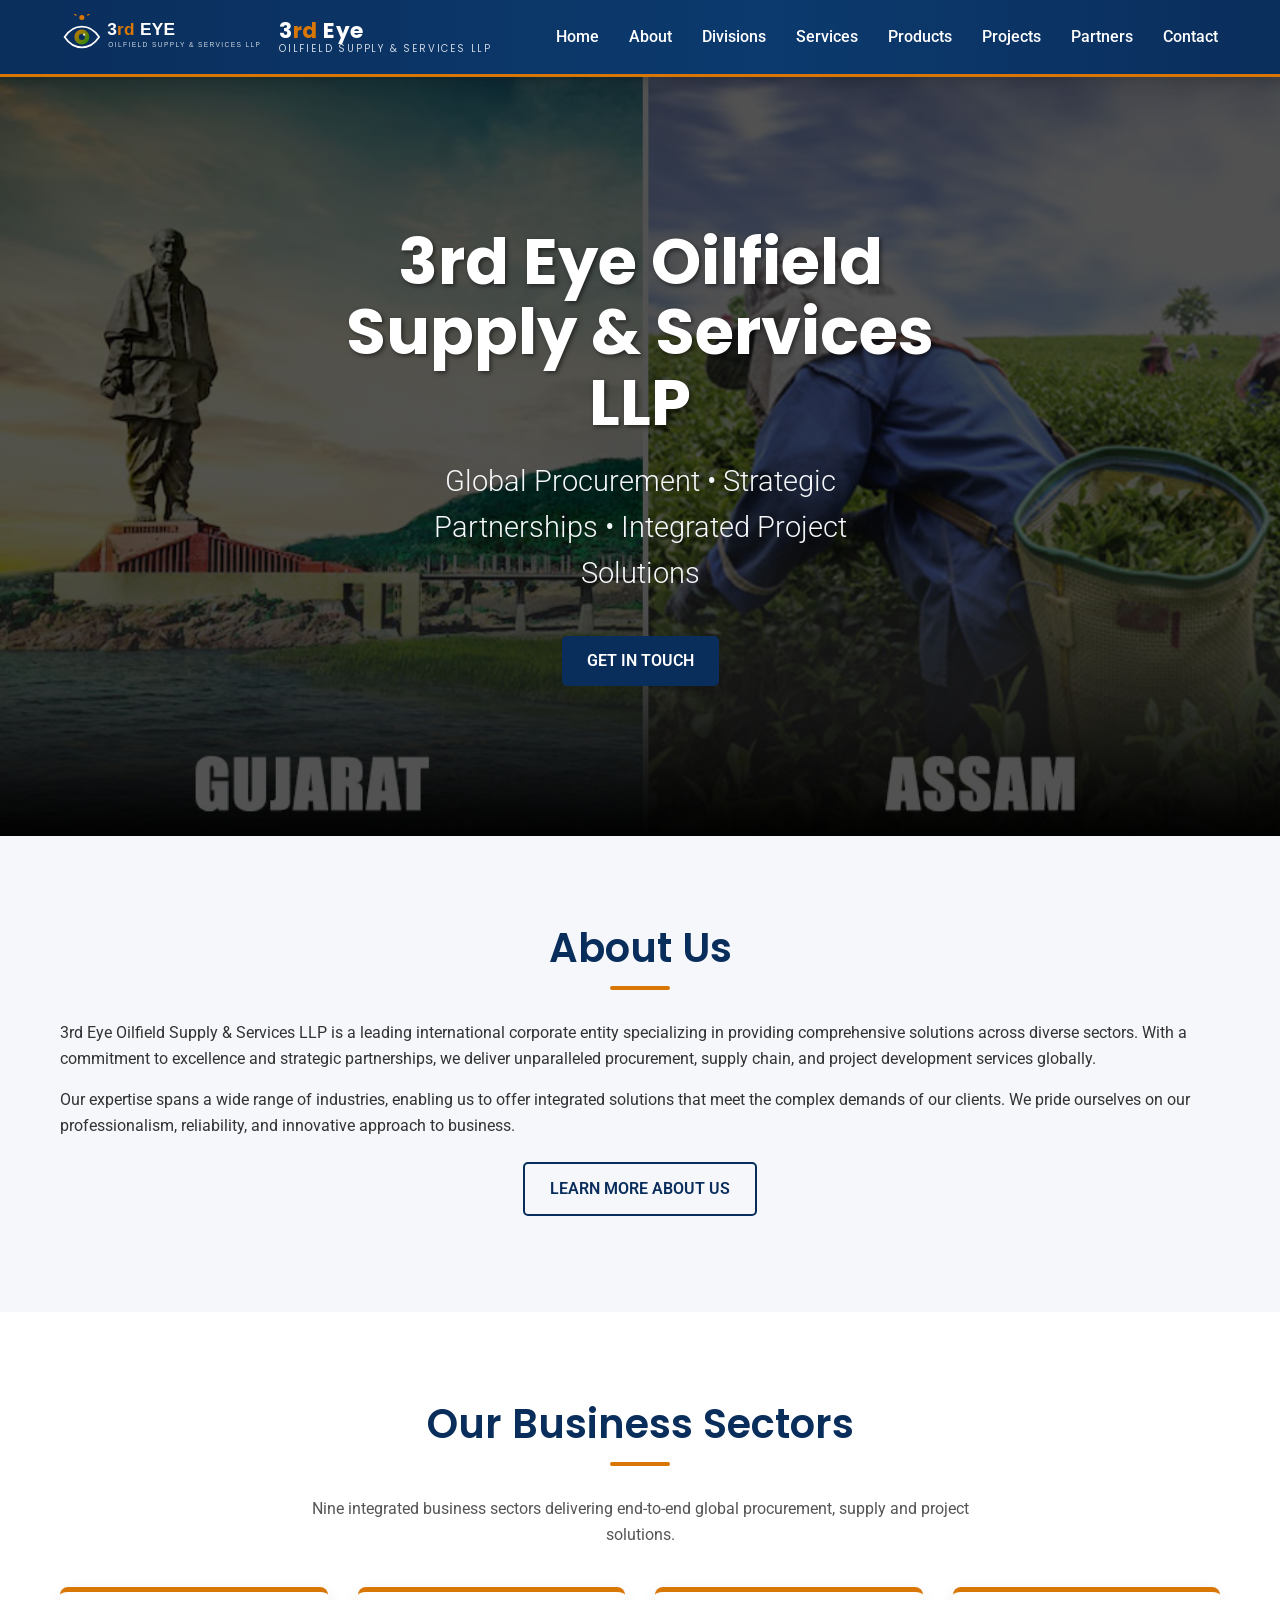
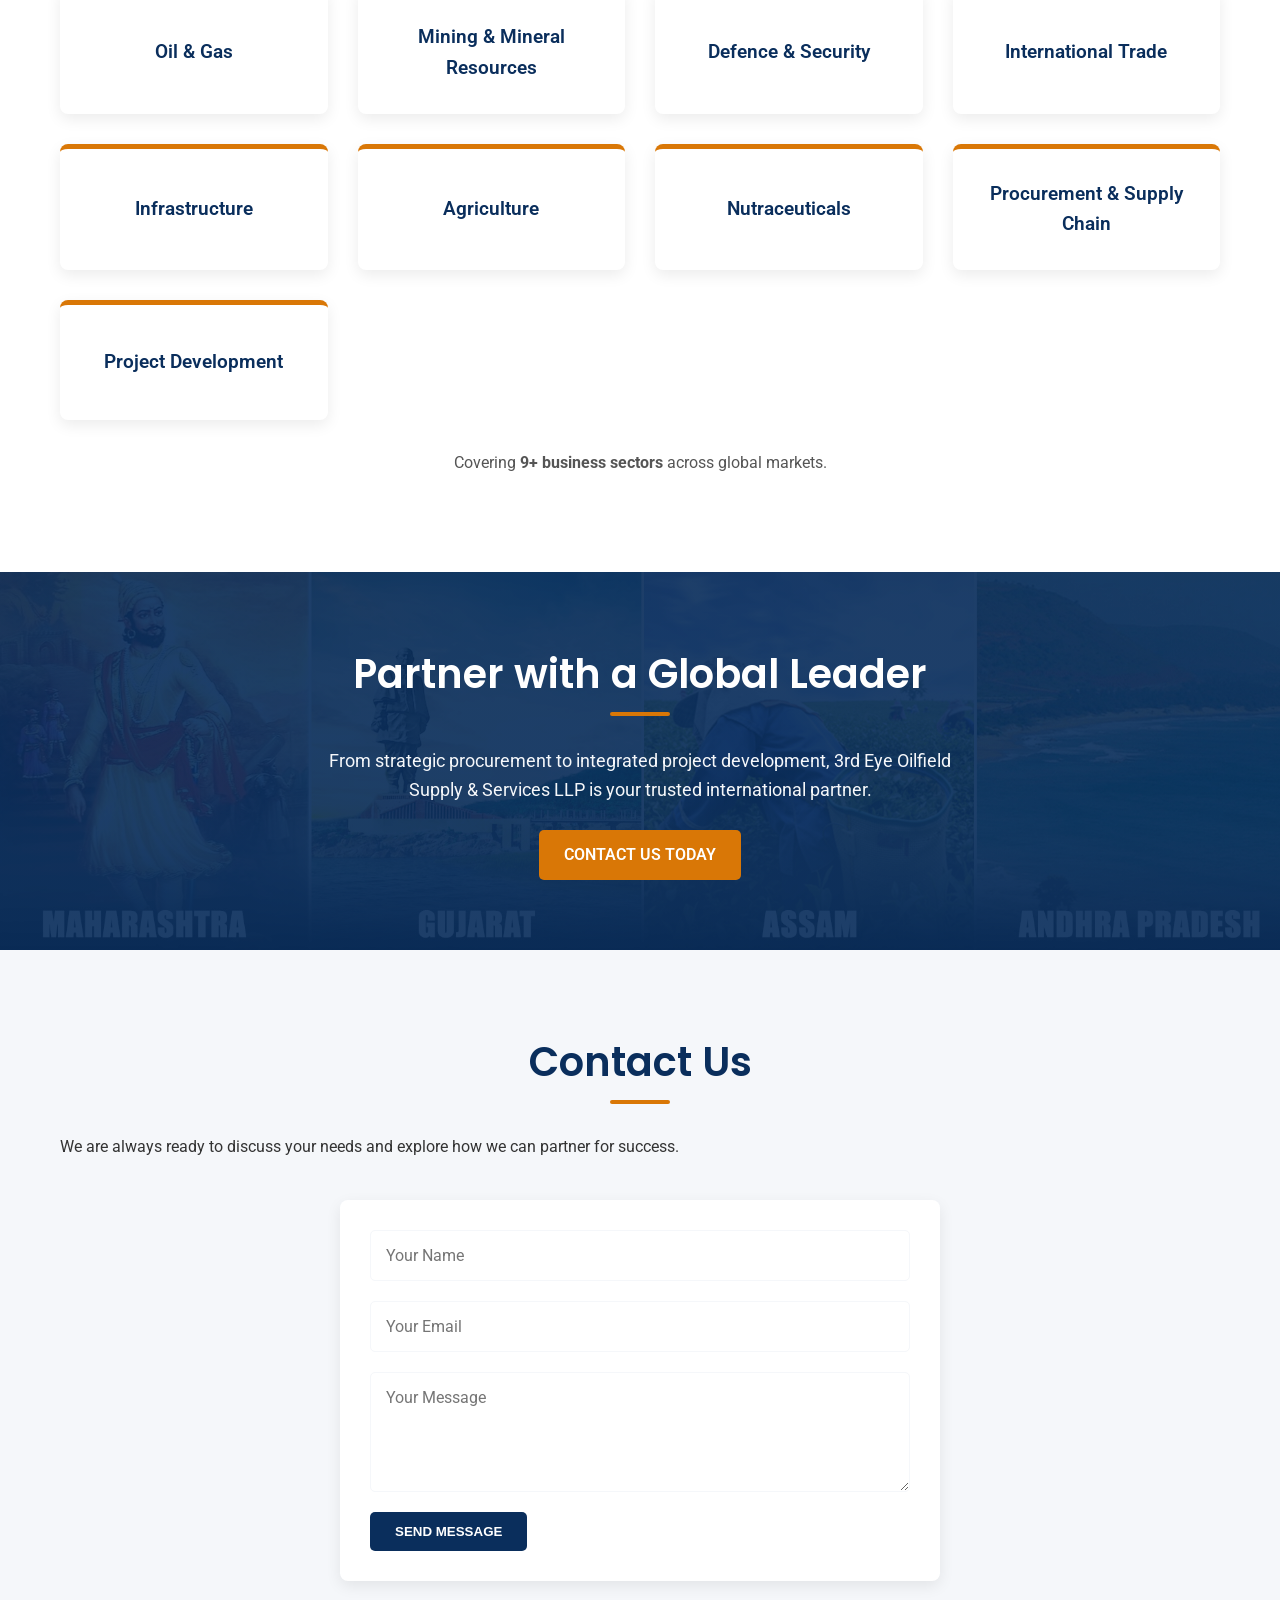
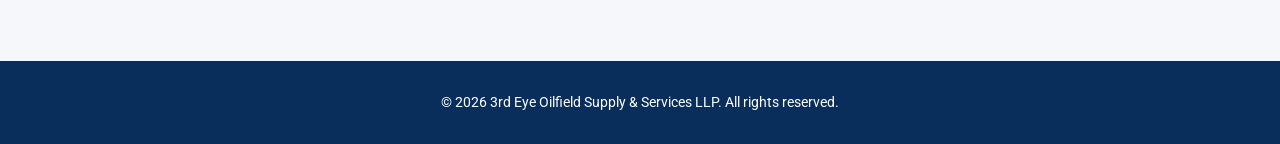
==== index.html @ 5bfd5271 "Complete visible website modernization: official logo + consistent header/nav/footer across all page" ====
<!DOCTYPE html>
<html lang="en">
<head>
    <meta charset="UTF-8">
    <meta name="viewport" content="width=device-width, initial-scale=1.0">
    <meta name="description" content="3rd Eye Oilfield Supply & Services LLP - Global Procurement, Strategic Partnerships, Integrated Project Solutions. Providing services in Oil & Gas, Defence & Security, International Trade, Infrastructure, Agriculture, Nutraceuticals, Procurement & Supply Chain, and Project Development.">
    <meta name="keywords" content="Oil & Gas, Defence & Security, International Trade, Infrastructure, Agriculture, Nutraceuticals, Procurement & Supply Chain, Project Development, Global Procurement, Strategic Partnerships, Integrated Project Solutions, India, Corporate, International">
    <meta name="author" content="3rd Eye Oilfield Supply & Services LLP">
    <meta name="robots" content="index,follow,max-image-preview:large,max-snippet:-1,max-video-preview:-1">
    <meta name="theme-color" content="#0A2E5C">
    <link rel="canonical" href="https://www.3rd-eye.in/">
    <link rel="icon" href="img/favicon.svg" type="image/svg+xml">
    <link rel="apple-touch-icon" href="img/apple-touch-icon.png">
    <link rel="icon" type="image/png" sizes="32x32" href="img/favicon-32.png">
    <link rel="mask-icon" href="img/favicon.svg" color="#0A2E5C">
    <title>3rd Eye Oilfield Supply &amp; Services LLP | Global Procurement &amp; Project Solutions</title>
    <meta property="og:locale" content="en_IN">
    <meta property="og:type" content="website">
    <meta property="og:title" content="3rd Eye Oilfield Supply &amp; Services LLP">
    <meta property="og:description" content="Global procurement, strategic partnerships and integrated project solutions across oil and gas, defence, infrastructure, agriculture and international trade.">
    <meta property="og:url" content="https://www.3rd-eye.in/">
    <meta property="og:site_name" content="3rd Eye Oilfield Supply &amp; Services LLP">
    <meta property="og:image" content="https://www.3rd-eye.in/img/header-bg.jpg">
    <meta property="og:image:alt" content="3rd Eye Oilfield Supply &amp; Services LLP corporate homepage">
    <meta name="twitter:card" content="summary_large_image">
    <meta name="twitter:title" content="3rd Eye Oilfield Supply &amp; Services LLP">
    <meta name="twitter:description" content="Global procurement, strategic partnerships and integrated project solutions.">
    <meta name="twitter:image" content="https://www.3rd-eye.in/img/header-bg.jpg">
    <link rel="stylesheet" href="css/main.css">
    <link rel="preconnect" href="https://fonts.googleapis.com">
    <link rel="preconnect" href="https://fonts.gstatic.com" crossorigin>
    <link href="https://fonts.googleapis.com/css2?family=Poppins:wght@300;400;600;700&family=Roboto:wght@300;400;500;700&display=swap" rel="stylesheet">
</head>
<body>
    <a href="#main-content" class="skip-link">Skip to main content</a>
    <header class="site-header">
        <div class="container">
            <nav class="main-nav" aria-label="Primary navigation">
                <a href="index.html" class="logo" aria-label="3rd Eye Oilfield Supply and Services LLP home">
                    <img src="img/logo.svg" alt="3rd Eye logo" class="logo-mark" width="207" height="46">
                    <span class="logo-text">
                        <span class="logo-name">3<span class="accent">rd</span> Eye</span>
                        <span class="logo-sub">Oilfield Supply &amp; Services LLP</span>
                    </span>
                </a>
                <button class="nav-toggle" aria-label="Toggle navigation menu" aria-expanded="false" aria-controls="primary-menu">
                    <span></span><span></span><span></span>
                </button>
                <ul class="nav-links" id="primary-menu">
                    <li><a href="index.html" aria-current="page">Home</a></li>
                    <li><a href="about.html">About</a></li>
                    <li><a href="divisions.html">Divisions</a></li>
                    <li><a href="services.html">Services</a></li>
                    <li><a href="products.html">Products</a></li>
                    <li><a href="projects.html">Projects</a></li>
                    <li><a href="partners.html">Partners</a></li>
                    <li><a href="contact.html">Contact</a></li>
                </ul>
            </nav>
        </div>
    </header>

    <main id="main-content">
        <section id="hero" class="hero-section home-hero" aria-labelledby="hero-title">
            <div class="hero-content">
                <h1 id="hero-title">3rd Eye Oilfield Supply &amp; Services LLP</h1>
                <p class="tagline">Global Procurement &bull; Strategic Partnerships &bull; Integrated Project Solutions</p>
                <a href="contact.html" class="btn btn-primary">Get in Touch</a>
            </div>
        </section>

    <section id="about" class="about-section" aria-labelledby="about-title">
        <div class="container">
            <h2 id="about-title">About Us</h2>
            <p>3rd Eye Oilfield Supply &amp; Services LLP is a leading international corporate entity specializing in providing comprehensive solutions across diverse sectors. With a commitment to excellence and strategic partnerships, we deliver unparalleled procurement, supply chain, and project development services globally.</p>
            <p>Our expertise spans a wide range of industries, enabling us to offer integrated solutions that meet the complex demands of our clients. We pride ourselves on our professionalism, reliability, and innovative approach to business.</p>
            <p style="text-align:center; margin-top:24px;"><a href="about.html" class="btn btn-secondary">Learn More About Us</a></p>
        </div>
    </section>

    <section id="sectors" class="sectors-section" aria-labelledby="sectors-title">
        <div class="container">
            <h2 id="sectors-title">Our Business Sectors</h2>
            <p class="sectors-intro">Nine integrated business sectors delivering end-to-end global procurement, supply and project solutions.</p>
            <div class="sector-grid">
                <div class="sector-item">Oil &amp; Gas</div>
                <div class="sector-item">Mining &amp; Mineral Resources</div>
                <div class="sector-item">Defence &amp; Security</div>
                <div class="sector-item">International Trade</div>
                <div class="sector-item">Infrastructure</div>
                <div class="sector-item">Agriculture</div>
                <div class="sector-item">Nutraceuticals</div>
                <div class="sector-item">Procurement &amp; Supply Chain</div>
                <div class="sector-item">Project Development</div>
            </div>
            <p style="text-align:center; margin-top:30px; color:#555;">Covering <strong>9+ business sectors</strong> across global markets.</p>
        </div>
    </section>

    <section class="cta-section">
        <div class="container text-center">
            <h2>Partner with a Global Leader</h2>
            <p>From strategic procurement to integrated project development, 3rd Eye Oilfield Supply &amp; Services LLP is your trusted international partner.</p>
            <a href="contact.html" class="btn btn-primary">Contact Us Today</a>
        </div>
    </section>

    <section id="contact" class="contact-section" aria-labelledby="contact-title">
        <div class="container">
            <h2 id="contact-title">Contact Us</h2>
            <p>We are always ready to discuss your needs and explore how we can partner for success.</p>
            <form class="contact-form" action="mail.php" method="post" novalidate>
                <label class="visually-hidden" for="contact-name">Your Name</label>
                <input id="contact-name" name="fname" type="text" placeholder="Your Name" autocomplete="name" required>
                <label class="visually-hidden" for="contact-email">Your Email</label>
                <input id="contact-email" name="email" type="email" placeholder="Your Email" autocomplete="email" required>
                <label class="visually-hidden" for="contact-message">Your Message</label>
                <textarea id="contact-message" name="message" placeholder="Your Message" autocomplete="off" required></textarea>
                <button type="submit" class="btn btn-primary">Send Message</button>
            </form>
        </div>
    </section>
    </main>

    <footer class="site-footer" aria-label="Site footer">
        <div class="container">
            <p>&copy; 2026 3rd Eye Oilfield Supply &amp; Services LLP. All rights reserved.</p>
        </div>
    </footer>

    <script type="application/ld+json">
    {
        "@context": "https://schema.org",
        "@type": "Organization",
        "name": "3rd Eye Oilfield Supply & Services LLP",
        "url": "https://www.3rd-eye.in/",
        "logo": "https://www.3rd-eye.in/img/logo.svg",
        "description": "Global procurement, strategic partnerships and integrated project solutions."
    }
    </script>
    <script src="js/main.js" defer></script>
</body>
</html>
---- css/main.css ----
/* Universal Styles */
:root {
    --saffron: #D97706; /* Deep Saffron */
    --white: #FFFFFF;
    --green: #138808;   /* India Green */
    --navy-blue: #0A2E5C;
    --dark-navy: #0A2E5C;
    --light-gray: #F5F7FA;
    --text-color: #333333;
    --header-font: 'Poppins', sans-serif;
    --body-font: 'Roboto', sans-serif;
}

* {
    margin: 0;
    padding: 0;
    box-sizing: border-box;
}

html {
    scroll-behavior: smooth;
}

body {
    font-family: var(--body-font);
    line-height: 1.6;
    color: var(--text-color);
    background-color: var(--white);
}

.container {
    max-width: 1200px;
    margin: 0 auto;
    padding: 0 20px;
}

/* Typography */
h1, h2, h3, h4, h5, h6 {
    font-family: var(--header-font);
    color: var(--navy-blue);
    margin-bottom: 15px;
}

h1 {
    font-size: 3.5em;
    font-weight: 700;
}

h2 {
    font-size: 2.5em;
    font-weight: 600;
    text-align: center;
    margin-bottom: 40px;
    position: relative;
}

h2::after {
    content: '';
    position: absolute;
    left: 50%;
    bottom: -10px;
    transform: translateX(-50%);
    width: 60px;
    height: 4px;
    background-color: var(--saffron);
    border-radius: 2px;
}

p {
    margin-bottom: 1em;
}

a {
    color: var(--saffron);
    text-decoration: none;
    transition: color 0.3s ease;
}

a:hover {
    color: var(--green);
}

a:focus-visible,
button:focus-visible,
input:focus-visible,
textarea:focus-visible {
    outline: 3px solid var(--saffron);
    outline-offset: 3px;
}

.skip-link {
    position: absolute;
    left: 20px;
    top: -60px;
    z-index: 2000;
    background-color: var(--white);
    color: var(--navy-blue);
    padding: 10px 15px;
    border-radius: 5px;
    font-weight: 600;
    box-shadow: 0 2px 10px rgba(0,0,0,0.15);
    transition: top 0.2s ease;
}

.skip-link:focus {
    top: 20px;
}

.visually-hidden {
    position: absolute;
    width: 1px;
    height: 1px;
    padding: 0;
    margin: -1px;
    overflow: hidden;
    clip: rect(0, 0, 0, 0);
    white-space: nowrap;
    border: 0;
}

/* Buttons */
.btn {
    display: inline-block;
    background-color: var(--saffron);
    color: var(--white);
    padding: 12px 25px;
    border-radius: 5px;
    font-weight: 600;
    text-transform: uppercase;
    transition: background-color 0.3s ease, transform 0.3s ease;
    border: none;
    cursor: pointer;
}

.btn:hover {
    background-color: var(--green);
    transform: translateY(-2px);
}

.btn-primary {
    background-color: var(--navy-blue);
}

.btn-primary:hover {
    background-color: var(--saffron);
}

/* Header & Navigation */
.site-header {
    background-color: var(--dark-navy);
    background-image: linear-gradient(90deg, #0A2E5C 0%, #0C3A6E 60%, #0A2E5C 100%);
    color: var(--white);
    padding: 14px 0;
    position: sticky;
    top: 0;
    z-index: 1000;
    box-shadow: 0 2px 14px rgba(0,0,0,0.18);
    border-bottom: 3px solid var(--saffron);
    transition: padding 0.3s ease, box-shadow 0.3s ease;
}

.site-header.scrolled {
    padding: 8px 0;
    box-shadow: 0 4px 18px rgba(0,0,0,0.28);
}

.main-nav {
    display: flex;
    justify-content: space-between;
    align-items: center;
    gap: 20px;
}

/* Logo (brand mark + wordmark) */
.logo {
    display: flex;
    align-items: center;
    gap: 12px;
    font-family: var(--header-font);
    font-weight: 700;
    color: var(--white);
    text-decoration: none;
    line-height: 1;
    flex-shrink: 0;
}

.logo img.logo-mark {
    height: 46px;
    width: auto;
    display: block;
}

.logo .logo-text {
    display: flex;
    flex-direction: column;
    line-height: 1.1;
}

.logo .logo-text .logo-name {
    font-size: 1.35em;
    font-weight: 700;
    letter-spacing: 0.5px;
    color: var(--white);
}

.logo .logo-text .logo-name .accent {
    color: var(--saffron);
}

.logo .logo-text .logo-sub {
    font-size: 0.62em;
    font-weight: 400;
    letter-spacing: 1.8px;
    text-transform: uppercase;
    color: #CFD8E3;
    margin-top: 2px;
}

.logo:hover .logo-text .logo-name {
    color: var(--white);
}

.nav-links {
    list-style: none;
    display: flex;
    align-items: center;
    flex-wrap: wrap;
    justify-content: flex-end;
}

.nav-links li {
    margin-left: 26px;
}

.nav-links a {
    color: var(--white);
    font-weight: 500;
    font-size: 1.02em;
    padding: 6px 2px;
    position: relative;
    display: inline-block;
}

/* Mobile nav toggle (hamburger) */
.nav-toggle {
    display: none;
    flex-direction: column;
    justify-content: space-between;
    width: 30px;
    height: 22px;
    background: transparent;
    border: none;
    cursor: pointer;
    padding: 0;
    z-index: 1100;
}

.nav-toggle span {
    display: block;
    height: 3px;
    width: 100%;
    background-color: var(--white);
    border-radius: 2px;
    transition: transform 0.3s ease, opacity 0.3s ease;
}

.nav-toggle[aria-expanded="true"] span:nth-child(1) {
    transform: translateY(9px) rotate(45deg);
}
.nav-toggle[aria-expanded="true"] span:nth-child(2) {
    opacity: 0;
}
.nav-toggle[aria-expanded="true"] span:nth-child(3) {
    transform: translateY(-9px) rotate(-45deg);
}

.nav-links a::after {
    content: '';
    position: absolute;
    left: 0;
    bottom: 0;
    width: 0%;
    height: 2px;
    background-color: var(--saffron);
    transition: width 0.3s ease;
}

.nav-links a:hover::after {
    width: 100%;
}

/* Hero Section */
.hero-section {
    background: linear-gradient(rgba(0,0,0,0.68), rgba(0,0,0,0.68)), url('../img/header-bg.jpg') no-repeat center center/cover;
    color: var(--white);
    text-align: center;
    padding: 150px 20px;
    display: flex;
    align-items: center;
    justify-content: center;
    min-height: 80vh;
}

.hero-section.home-hero {
    background-position: center center, center center;
    background-color: var(--dark-navy);
}

.hero-content {
    max-width: 900px;
}

.hero-content h1 {
    color: var(--white);
    font-size: 4em;
    margin-bottom: 20px;
    line-height: 1.1;
    text-shadow: 2px 2px 4px rgba(0,0,0,0.5);
}

.hero-content .tagline {
    font-size: 1.8em;
    margin-bottom: 40px;
    font-weight: 300;
    color: var(--light-gray);
}

/* Sections */
section {
    padding: 80px 0;
}

.about-section,
.contact-section {
    background-color: var(--light-gray);
}

.sectors-section {
    background-color: var(--white);
}

/* Sector Grid */
.sector-grid {
    display: grid;
    grid-template-columns: repeat(auto-fit, minmax(250px, 1fr));
    gap: 30px;
    margin-top: 40px;
}

.sector-item {
    background-color: var(--white);
    padding: 30px;
    border-radius: 8px;
    box-shadow: 0 5px 15px rgba(0,0,0,0.08);
    text-align: center;
    font-size: 1.2em;
    font-weight: 600;
    color: var(--navy-blue);
    transition: transform 0.3s ease, box-shadow 0.3s ease;
    border-top: 5px solid var(--saffron);
}

.sector-item:hover {
    transform: translateY(-8px);
    box-shadow: 0 8px 25px rgba(0,0,0,0.15);
    border-color: var(--green);
}

/* Forms */
.contact-form {
    max-width: 600px;
    margin: 40px auto 0;
    display: flex;
    flex-direction: column;
    gap: 20px;
    padding: 30px;
    background-color: var(--white);
    border-radius: 8px;
    box-shadow: 0 5px 15px rgba(0,0,0,0.08);
}

.contact-form input[type="text"],
.contact-form input[type="email"],
.contact-form textarea {
    width: 100%;
    padding: 15px;
    border: 1px solid var(--light-gray);
    border-radius: 5px;
    font-family: var(--body-font);
    font-size: 1em;
    transition: border-color 0.3s ease;
}

.contact-form input[type="text"]:focus,
.contact-form input[type="email"]:focus,
.contact-form textarea:focus {
    border-color: var(--saffron);
    outline: none;
}

.contact-form textarea {
    resize: vertical;
    min-height: 120px;
}

.contact-form .error-message {
    color: var(--saffron);
    font-size: 0.95em;
    font-weight: 600;
    margin-top: -10px;
}

.contact-form .error {
    border-color: var(--saffron);
}

.contact-form .btn-primary {
    align-self: flex-start;
}

/* Footer */
.site-footer {
    background-color: var(--dark-navy);
    color: var(--white);
    text-align: center;
    padding: 30px 0;
    font-size: 0.9em;
}

.site-footer p {
    margin: 0;
}

/* Back to top button */
.back-to-top {
    position: fixed;
    right: 24px;
    bottom: 24px;
    width: 48px;
    height: 48px;
    border-radius: 50%;
    background-color: var(--saffron);
    color: var(--white);
    border: none;
    font-size: 1.4em;
    line-height: 1;
    cursor: pointer;
    opacity: 0;
    visibility: hidden;
    transform: translateY(20px);
    transition: opacity 0.3s ease, transform 0.3s ease, background-color 0.3s ease;
    z-index: 900;
    box-shadow: 0 4px 14px rgba(0,0,0,0.25);
}

.back-to-top.show {
    opacity: 1;
    visibility: visible;
    transform: translateY(0);
}

.back-to-top:hover {
    background-color: var(--green);
}

/* Scroll reveal animation */
.fade-in-up {
    animation: fadeInUp 0.7s ease both;
}

@keyframes fadeInUp {
    from { opacity: 0; transform: translateY(24px); }
    to   { opacity: 1; transform: translateY(0); }
}

/* Responsive Design */
@media (max-width: 992px) {
    .nav-links li {
        margin-left: 16px;
    }
    .nav-links a {
        font-size: 0.95em;
    }
    .logo .logo-text .logo-sub {
        display: none;
    }
}

@media (max-width: 820px) {
    .nav-toggle {
        display: flex;
    }

    .main-nav {
        flex-wrap: wrap;
    }

    .nav-links {
        flex-basis: 100%;
        flex-direction: column;
        align-items: flex-start;
        width: 100%;
        margin-top: 14px;
        display: none;
        background-color: rgba(255,255,255,0.04);
        border-top: 1px solid rgba(255,255,255,0.12);
        padding: 10px 0 14px;
    }

    .nav-links.active {
        display: flex;
    }

    .nav-links li {
        margin: 4px 0;
        width: 100%;
    }

    .nav-links a {
        display: block;
        padding: 8px 4px;
        font-size: 1.05em;
        width: 100%;
    }
}

@media (max-width: 768px) {
    .hero-content h1 {
        font-size: 3em;
    }

    .hero-content .tagline {
        font-size: 1.4em;
    }

    h2 {
        font-size: 2em;
    }

    .grid-2-cols,
    .grid,
    .sector-grid {
        grid-template-columns: 1fr;
    }
}

@media (max-width: 480px) {
    .site-header {
        padding: 10px 0;
    }

    .logo img.logo-mark {
        height: 38px;
    }

    .logo .logo-text .logo-name {
        font-size: 1.1em;
    }

    .hero-content h1 {
        font-size: 2.3em;
    }

    .hero-content .tagline {
        font-size: 1.15em;
    }

    .btn {
        padding: 10px 20px;
    }

    section,
    .section {
        padding: 50px 0;
    }

    .contact-form {
        padding: 20px;
    }

    .back-to-top {
        width: 42px;
        height: 42px;
        right: 16px;
        bottom: 16px;
    }
}

/* ============================================================
   Shared layout components (used across all content pages)
   ============================================================ */

.bg-light-gray {
    background-color: var(--light-gray);
}

.text-center {
    text-align: center;
}

.text-center h2 {
    text-align: center;
}

/* Per-page hero background variants */
.hero-section.about-hero,
.hero-section.services-hero,
.hero-section.products-hero,
.hero-section.projects-hero,
.hero-section.partners-hero,
.hero-section.contact-hero {
    min-height: 56vh;
    background-color: var(--dark-navy);
    background-blend-mode: overlay;
}

.hero-section.about-hero {
    background-image: linear-gradient(rgba(10,46,92,0.78), rgba(10,46,92,0.86)), url('../img/header-bg.jpg');
}
.hero-section.services-hero {
    background-image: linear-gradient(rgba(10,46,92,0.78), rgba(10,46,92,0.86)), url('../img/s1.jpg');
}
.hero-section.products-hero {
    background-image: linear-gradient(rgba(10,46,92,0.80), rgba(10,46,92,0.86)), url('../img/p3.jpg');
}
.hero-section.projects-hero {
    background-image: linear-gradient(rgba(10,46,92,0.80), rgba(10,46,92,0.86)), url('../img/fact.jpg');
}
.hero-section.partners-hero {
    background-image: linear-gradient(rgba(10,46,92,0.80), rgba(10,46,92,0.86)), url('../img/11.jpg');
}
.hero-section.contact-hero {
    background-image: linear-gradient(rgba(10,46,92,0.80), rgba(10,46,92,0.86)), url('../img/form-bg.jpg');
}

/* Generic two-column grid */
.grid-2-cols {
    display: grid;
    grid-template-columns: repeat(auto-fit, minmax(280px, 1fr));
    gap: 40px;
    margin-top: 20px;
}

.grid-2-cols > div,
.grid-2-cols > * {
    min-width: 0;
}

.grid-2-cols h2 {
    font-size: clamp(1.3em, 4vw, 2em);
    text-align: left;
    margin-bottom: 16px;
}

.grid-2-cols h2::after {
    left: 0;
    transform: none;
}

.grid-2-cols h3,
.grid-2-cols h4 {
    color: var(--navy-blue);
    margin-bottom: 10px;
}

.grid-2-cols h4 {
    font-size: 1.15em;
    margin-top: 18px;
}

.grid-2-cols ul {
    margin: 8px 0 0 18px;
}

.grid-2-cols li {
    list-style: disc;
    margin-bottom: 6px;
}

/* Generic card grid (divisions) */
.grid {
    display: grid;
    grid-template-columns: repeat(auto-fit, minmax(260px, 1fr));
    gap: 28px;
    margin-top: 30px;
}

.grid article,
.card {
    background-color: var(--white);
    border-radius: 10px;
    padding: 26px;
    box-shadow: 0 6px 18px rgba(0,0,0,0.07);
    border-top: 4px solid var(--saffron);
    transition: transform 0.3s ease, box-shadow 0.3s ease;
}

.grid article:hover,
.card:hover {
    transform: translateY(-6px);
    box-shadow: 0 10px 26px rgba(0,0,0,0.12);
}

.grid article h3 {
    font-size: 1.25em;
    margin-bottom: 8px;
}

/* Section utility */
.section {
    padding: 70px 0;
}

.page-header {
    background: linear-gradient(rgba(10,46,92,0.82), rgba(10,46,92,0.88)), url('../img/header-bg.jpg') no-repeat center center/cover;
    color: var(--white);
    text-align: center;
    padding: 90px 20px;
}

.page-header h1 {
    color: var(--white);
    font-size: 2.8em;
    margin-bottom: 10px;
}

.page-header p {
    color: var(--light-gray);
    font-size: 1.2em;
    max-width: 720px;
    margin: 0 auto;
}

/* CTA section */
.cta-section {
    background: linear-gradient(rgba(10,46,92,0.92), rgba(10,46,92,0.92)), url('../img/header-bg.jpg') no-repeat center center/cover;
    color: var(--white);
    padding: 70px 0;
    text-align: center;
}

.cta-section h2 {
    color: var(--white);
}

.cta-section h2::after {
    background-color: var(--saffron);
}

.cta-section p {
    color: var(--light-gray);
    font-size: 1.15em;
    max-width: 640px;
    margin: 0 auto 26px;
}

.cta-section .btn-primary {
    background-color: var(--saffron);
    color: var(--white);
}

.cta-section .btn-primary:hover {
    background-color: var(--white);
    color: var(--navy-blue);
}

/* Content category blocks (services / products / projects / partners) */
.service-category,
.product-category,
.project-sector-item,
.partner-category-item {
    background-color: var(--white);
    border-radius: 10px;
    padding: 32px;
    margin: 0 0 32px;
    box-shadow: 0 6px 18px rgba(0,0,0,0.07);
    border-left: 5px solid var(--saffron);
}

.service-category h3,
.product-category h3,
.project-sector-item h3,
.partner-category-item h3 {
    font-size: 1.55em;
    color: var(--navy-blue);
    margin-bottom: 8px;
}

.service-category h4,
.product-category h4,
.project-sector-item h4,
.partner-category-item h4 {
    font-size: 1.1em;
    color: var(--saffron);
    margin-top: 18px;
    margin-bottom: 6px;
}

.service-category ul,
.product-category ul,
.project-sector-item ul,
.partner-category-item ul {
    margin: 8px 0 0 20px;
}

.service-category li,
.product-category li,
.project-sector-item li,
.partner-category-item li {
    list-style: disc;
    margin-bottom: 6px;
}

/* FAQ items */
.faq-item {
    background-color: var(--white);
    border-radius: 8px;
    padding: 24px;
    margin-bottom: 18px;
    box-shadow: 0 4px 14px rgba(0,0,0,0.06);
    border-left: 4px solid var(--green);
}

.faq-item h3 {
    font-size: 1.15em;
    color: var(--navy-blue);
    margin-bottom: 8px;
}

/* Contact info grid */
.contact-info-grid {
    background-color: var(--white);
    border-radius: 10px;
    padding: 32px;
    box-shadow: 0 6px 18px rgba(0,0,0,0.07);
    max-width: 640px;
    margin: 0 auto;
}

.contact-info-grid h3 {
    color: var(--navy-blue);
    margin-bottom: 14px;
}

.contact-info-grid p {
    margin-bottom: 10px;
}

/* Enquiry grid (contact) */
.enquiry-grid {
    display: grid;
    grid-template-columns: repeat(auto-fit, minmax(240px, 1fr));
    gap: 24px;
    margin-top: 30px;
}

.enquiry-grid .card {
    border-top: 4px solid var(--green);
}

/* Form helpers */
.form-group {
    margin-bottom: 18px;
}

.form-group label {
    display: block;
    font-weight: 600;
    margin-bottom: 6px;
    color: var(--navy-blue);
}

.form-group input,
.form-group textarea,
.form-group select {
    width: 100%;
    padding: 12px 14px;
    border: 1px solid #d7dee5;
    border-radius: 6px;
    font-family: var(--body-font);
    font-size: 1em;
    transition: border-color 0.3s ease;
}

.form-group input:focus,
.form-group textarea:focus,
.form-group select:focus {
    border-color: var(--saffron);
    outline: none;
}

.form-check {
    display: flex;
    align-items: flex-start;
    gap: 10px;
    margin-bottom: 16px;
}

.form-check input {
    margin-top: 4px;
}

/* Secondary button */
.btn-secondary {
    background-color: transparent;
    color: var(--navy-blue);
    border: 2px solid var(--navy-blue);
}

.btn-secondary:hover {
    background-color: var(--navy-blue);
    color: var(--white);
}

/* Hero readability refinements */
.hero-section {
    background-position: center center;
    background-repeat: no-repeat;
    background-size: cover;
}

.hero-content {
    padding: 0 10px;
}

.hero-content h1 {
    word-wrap: break-word;
    overflow-wrap: break-word;
    max-width: 14ch;
    margin-left: auto;
    margin-right: auto;
}

.hero-content .tagline {
    max-width: 30ch;
    margin-left: auto;
    margin-right: auto;
}

/* Sectors — counting style & responsive cap */
.sectors-section .sectors-intro {
    text-align: center;
    max-width: 720px;
    margin: 0 auto 10px;
    color: #555;
}

.sector-item {
    display: flex;
    align-items: center;
    justify-content: center;
    min-height: 120px;
}

/* Lists inside about/sectors sections */
.about-section ul {
    margin: 10px 0 0 20px;
}

.about-section li {
    list-style: disc;
    margin-bottom: 6px;
}
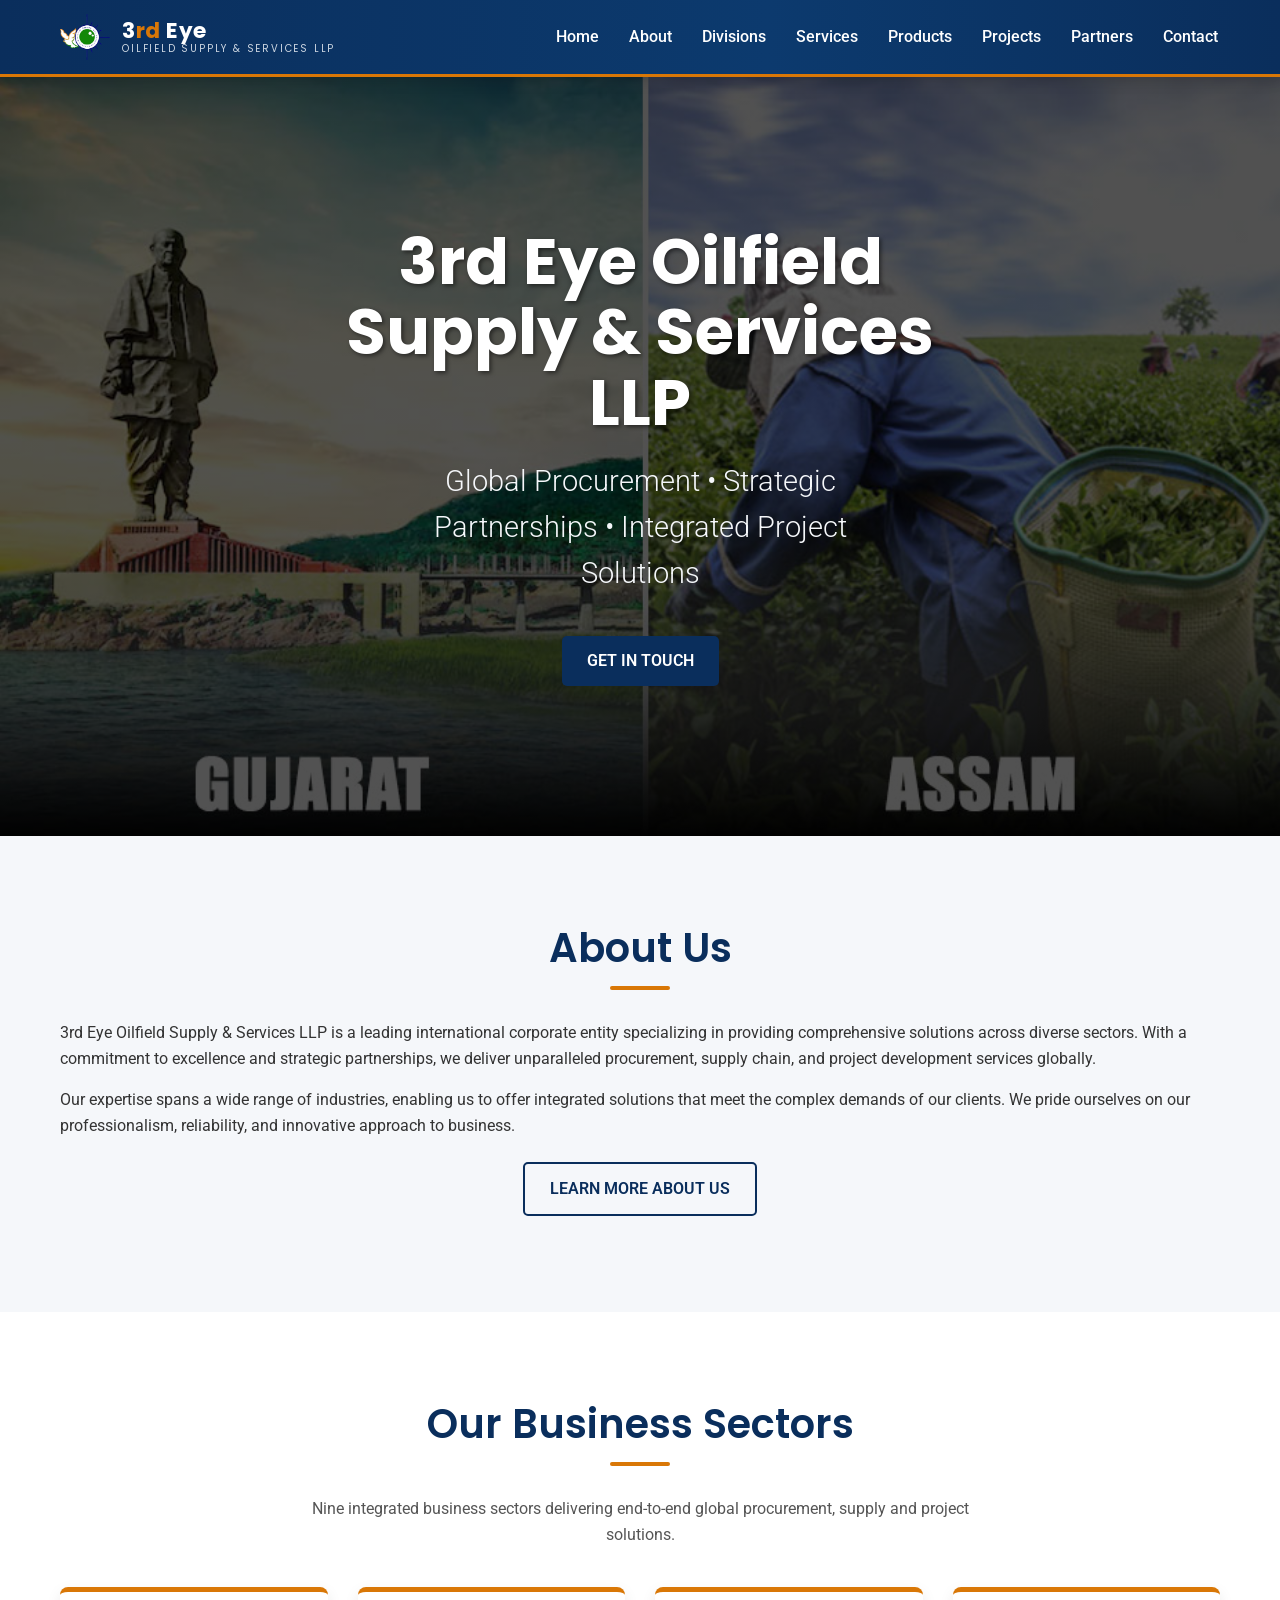
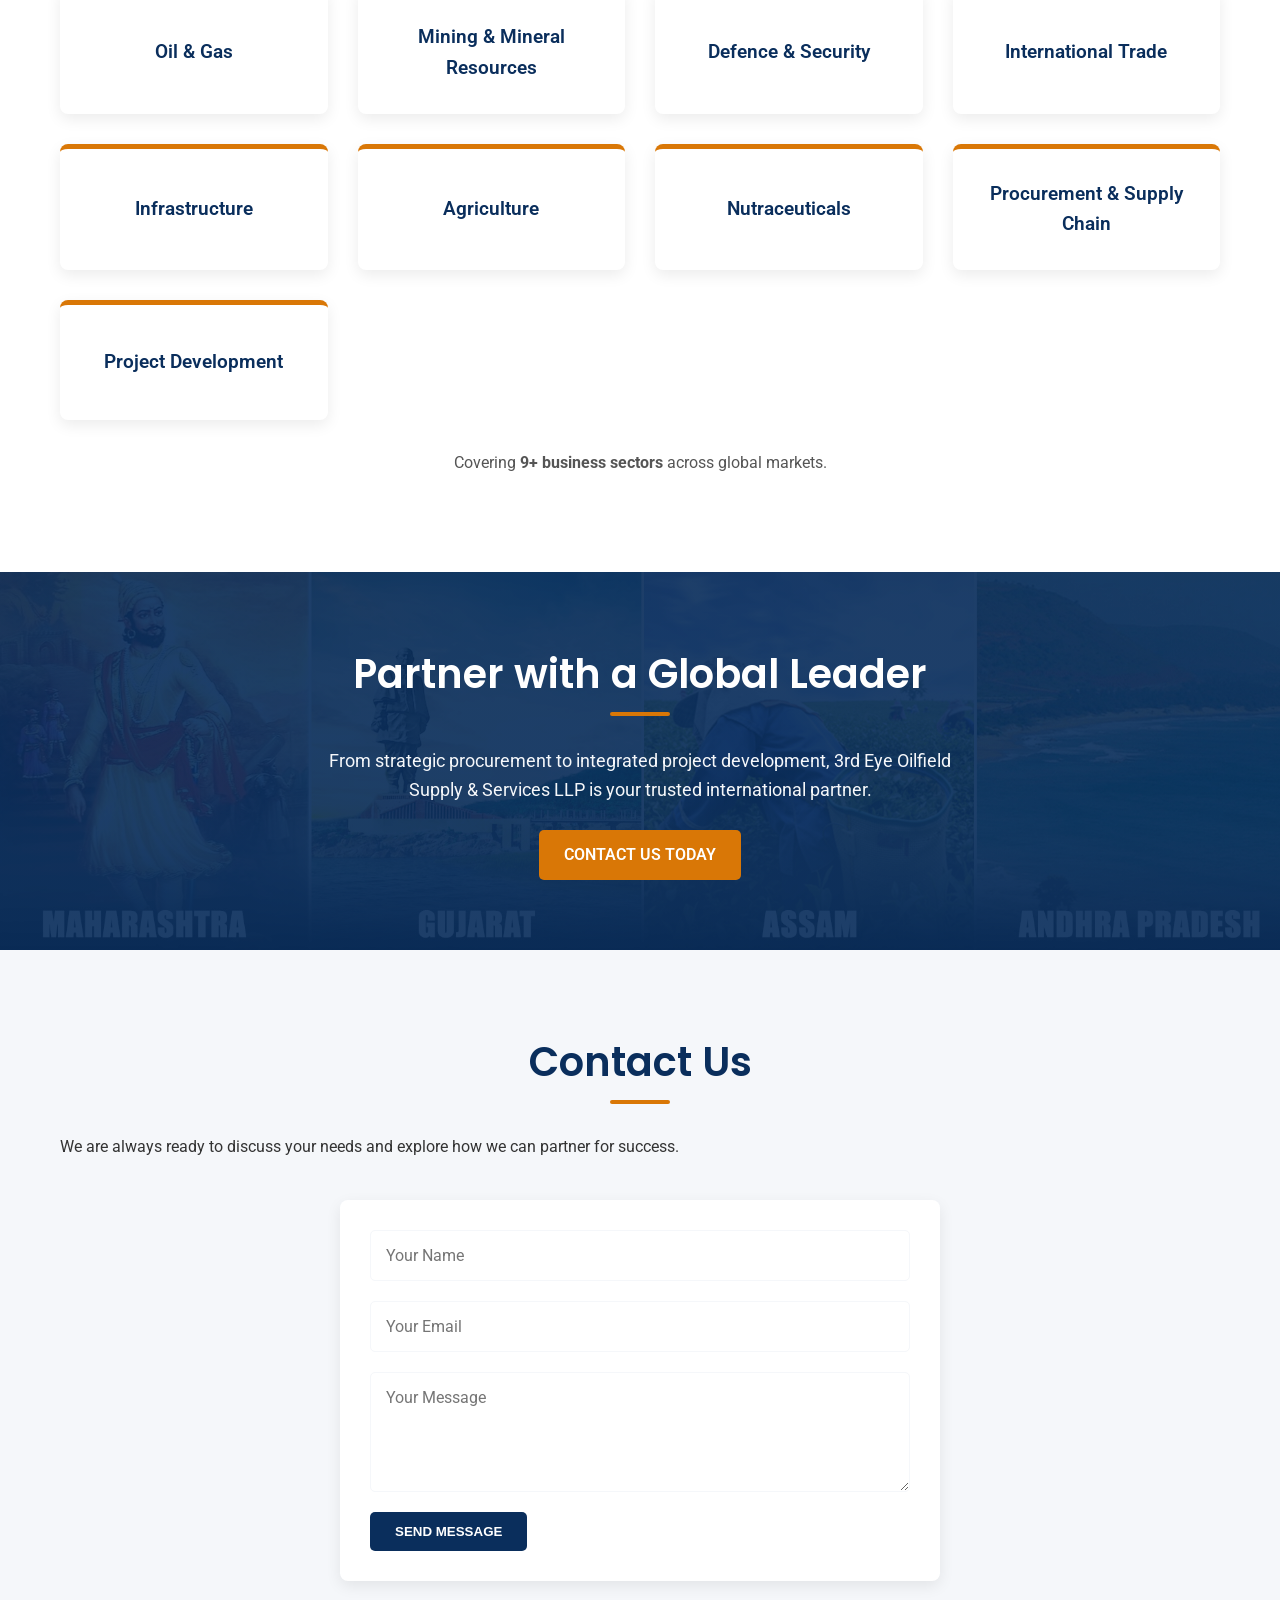
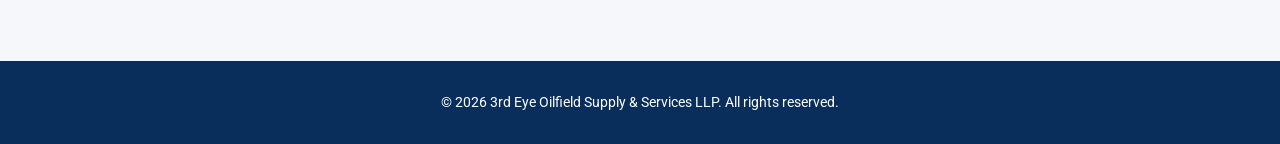
==== commit d9dec9d7: "Replace generated logo with official 3rd Eye logo (img/logo2026.png) Point all logo references acros" ====
--- a/index.html
+++ b/index.html
@@ -9,9 +9,9 @@
     <meta name="robots" content="index,follow,max-image-preview:large,max-snippet:-1,max-video-preview:-1">
     <meta name="theme-color" content="#0A2E5C">
     <link rel="canonical" href="https://www.3rd-eye.in/">
-    <link rel="icon" href="img/favicon.svg" type="image/svg+xml">
-    <link rel="apple-touch-icon" href="img/apple-touch-icon.png">
-    <link rel="icon" type="image/png" sizes="32x32" href="img/favicon-32.png">
+    <link rel="icon" href="img/logo2026.png" type="image/png">
+    <link rel="apple-touch-icon" href="img/logo2026.png">
+    <link rel="icon" type="image/png" sizes="32x32" href="img/logo2026.png">
     <link rel="mask-icon" href="img/favicon.svg" color="#0A2E5C">
     <title>3rd Eye Oilfield Supply &amp; Services LLP | Global Procurement &amp; Project Solutions</title>
     <meta property="og:locale" content="en_IN">
@@ -37,7 +37,7 @@
         <div class="container">
             <nav class="main-nav" aria-label="Primary navigation">
                 <a href="index.html" class="logo" aria-label="3rd Eye Oilfield Supply and Services LLP home">
-                    <img src="img/logo.svg" alt="3rd Eye logo" class="logo-mark" width="207" height="46">
+                    <img src="img/logo2026.png" alt="3rd Eye logo" class="logo-mark" width="50" height="46">
                     <span class="logo-text">
                         <span class="logo-name">3<span class="accent">rd</span> Eye</span>
                         <span class="logo-sub">Oilfield Supply &amp; Services LLP</span>
@@ -134,7 +134,7 @@
         "@type": "Organization",
         "name": "3rd Eye Oilfield Supply & Services LLP",
         "url": "https://www.3rd-eye.in/",
-        "logo": "https://www.3rd-eye.in/img/logo.svg",
+        "logo": "https://www.3rd-eye.in/img/logo2026.png",
         "description": "Global procurement, strategic partnerships and integrated project solutions."
     }
     </script>
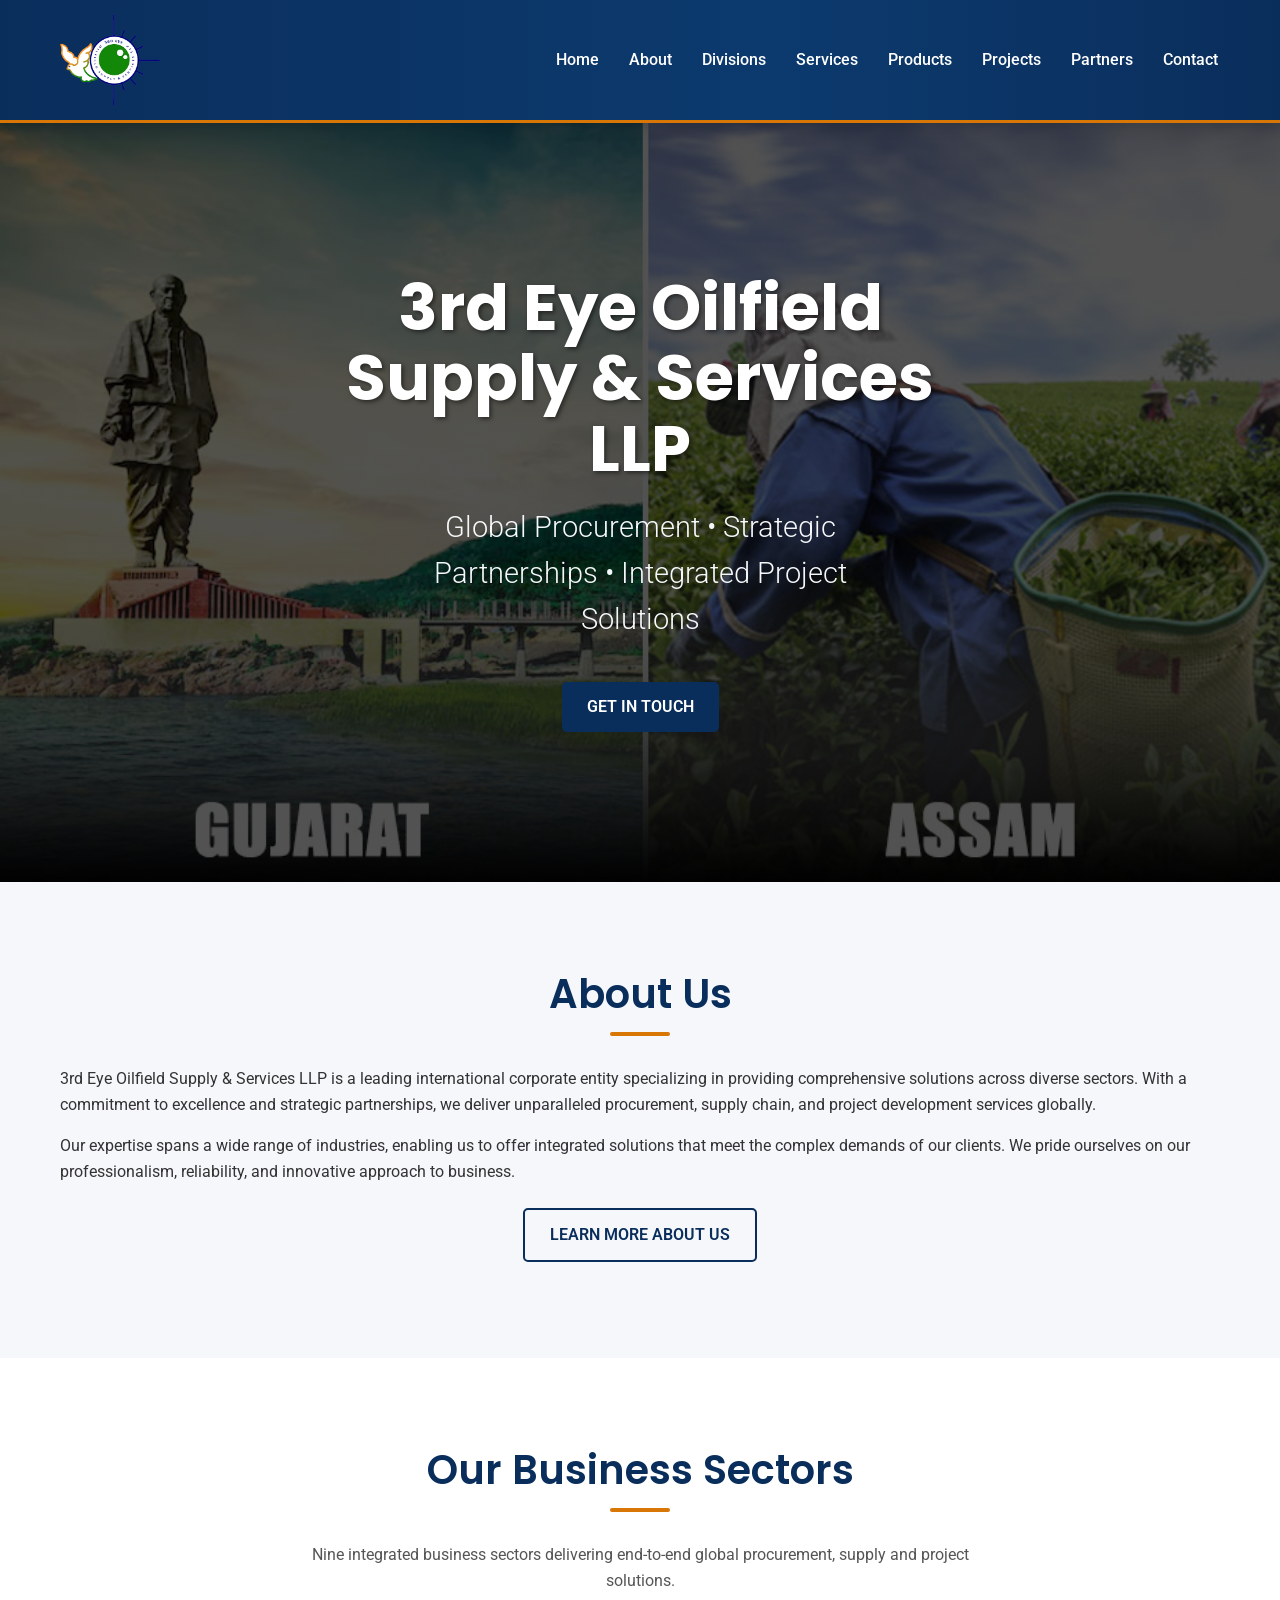
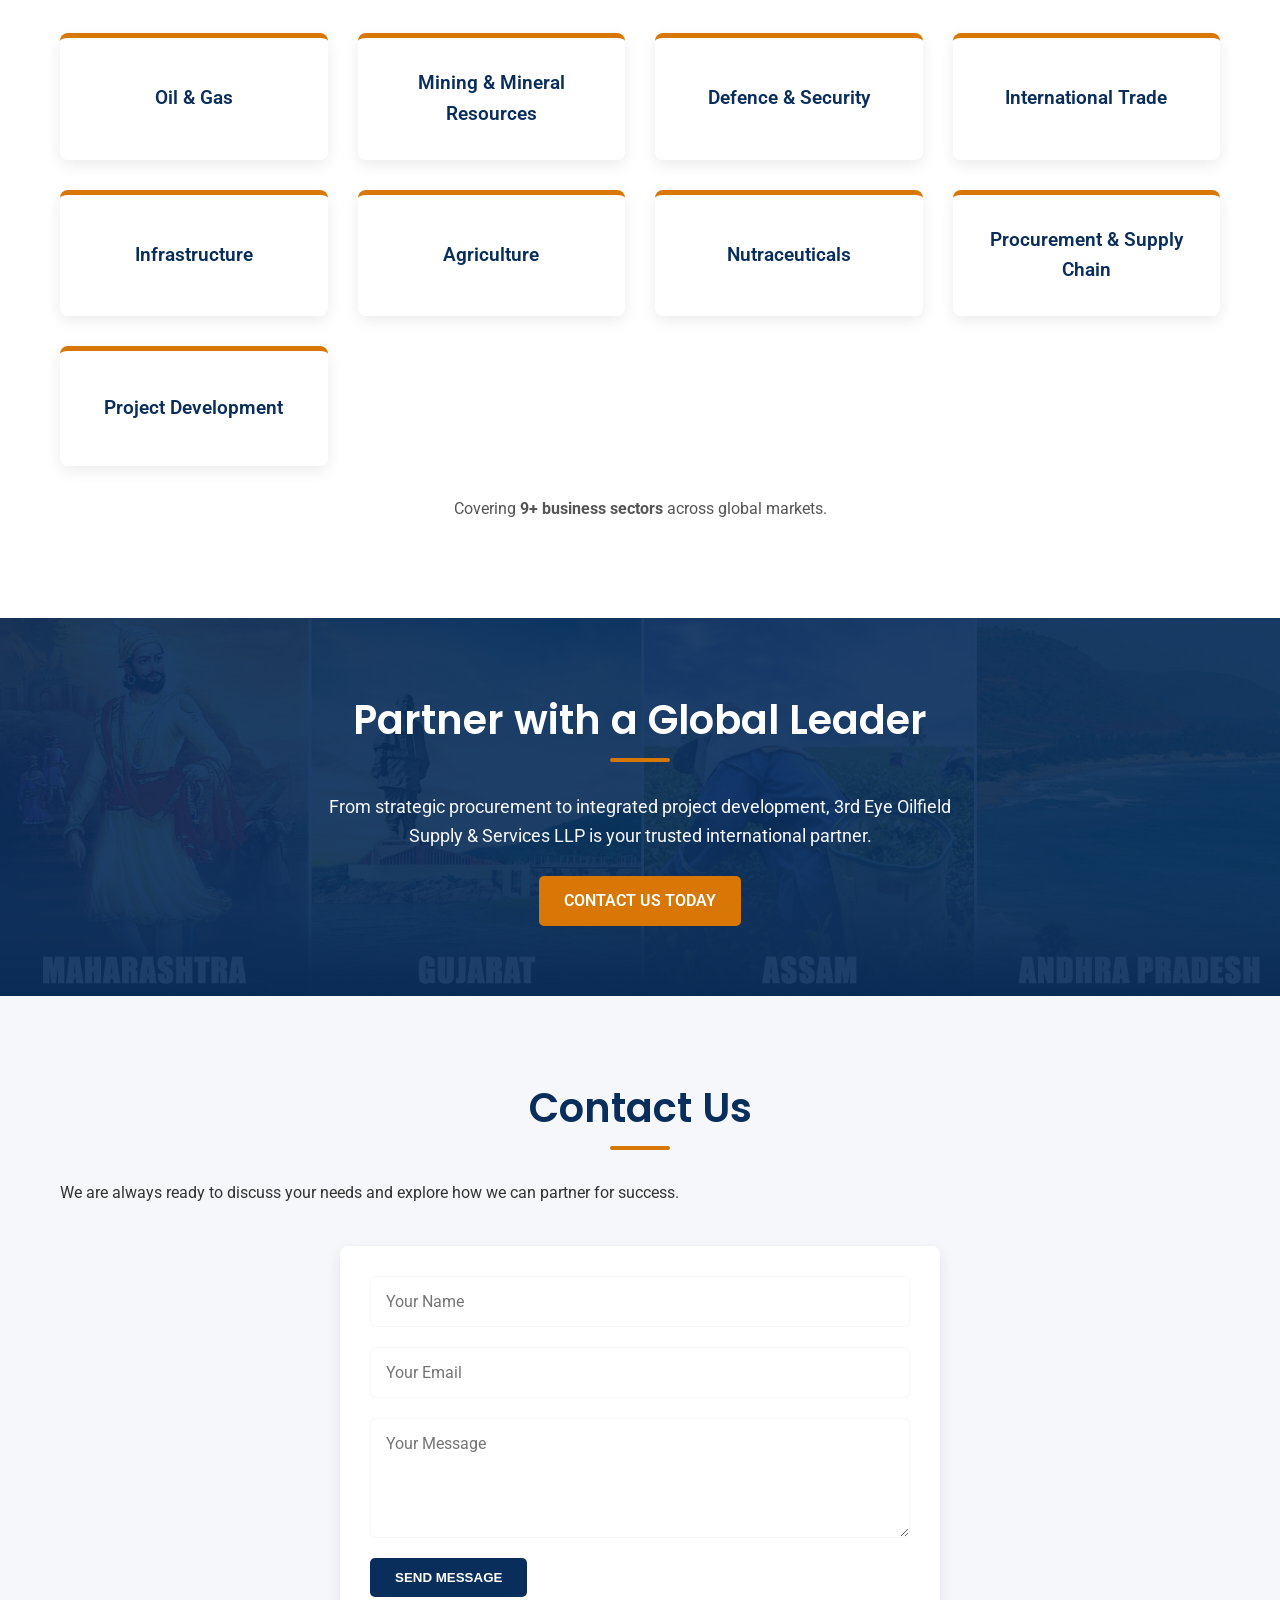
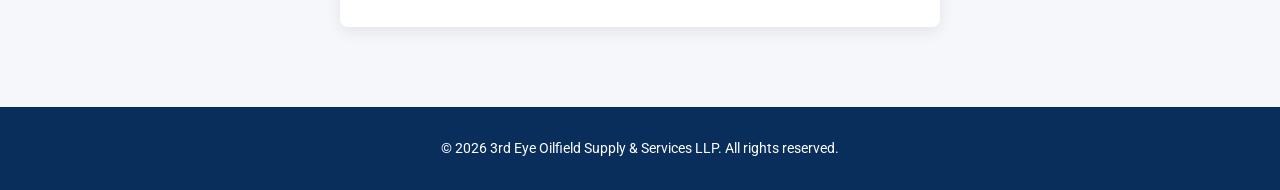
==== commit c0ebe824: "Display official logo as standalone graphic in header Remove the separate company-name text ('3rd Ey" ====
--- a/index.html
+++ b/index.html
@@ -38,10 +38,6 @@
             <nav class="main-nav" aria-label="Primary navigation">
                 <a href="index.html" class="logo" aria-label="3rd Eye Oilfield Supply and Services LLP home">
                     <img src="img/logo2026.png" alt="3rd Eye logo" class="logo-mark" width="50" height="46">
-                    <span class="logo-text">
-                        <span class="logo-name">3<span class="accent">rd</span> Eye</span>
-                        <span class="logo-sub">Oilfield Supply &amp; Services LLP</span>
-                    </span>
                 </a>
                 <button class="nav-toggle" aria-label="Toggle navigation menu" aria-expanded="false" aria-controls="primary-menu">
                     <span></span><span></span><span></span>
--- a/css/main.css
+++ b/css/main.css
@@ -185,7 +185,7 @@
 }
 
 .logo img.logo-mark {
-    height: 46px;
+    height: 92px;
     width: auto;
     display: block;
 }
@@ -418,6 +418,44 @@
     align-self: flex-start;
 }
 
+/* Honeypot: hidden from humans, visible to bots that auto-fill all fields. */
+.contact-form .hp-field {
+    position: absolute;
+    left: -9999px;
+    top: auto;
+    width: 1px;
+    height: 1px;
+    overflow: hidden;
+    opacity: 0;
+}
+
+/* Inline submission status (success / error) shown after fetch to mail.php. */
+.contact-form .form-status {
+    margin-top: 16px;
+    padding: 12px 16px;
+    border-radius: 6px;
+    font-size: 0.95em;
+    line-height: 1.4;
+    display: none;
+    border: 1px solid transparent;
+}
+
+.contact-form .form-status.show {
+    display: block;
+}
+
+.contact-form .form-status.success {
+    color: #0a5c2e;
+    background: #e7f6ec;
+    border-color: #b7dec6;
+}
+
+.contact-form .form-status.error {
+    color: #8a1f1f;
+    background: #fdeaea;
+    border-color: #f1b9b9;
+}
+
 /* Footer */
 .site-footer {
     background-color: var(--dark-navy);
@@ -550,7 +588,7 @@
     }
 
     .logo img.logo-mark {
-        height: 38px;
+        height: 72px;
     }
 
     .logo .logo-text .logo-name {
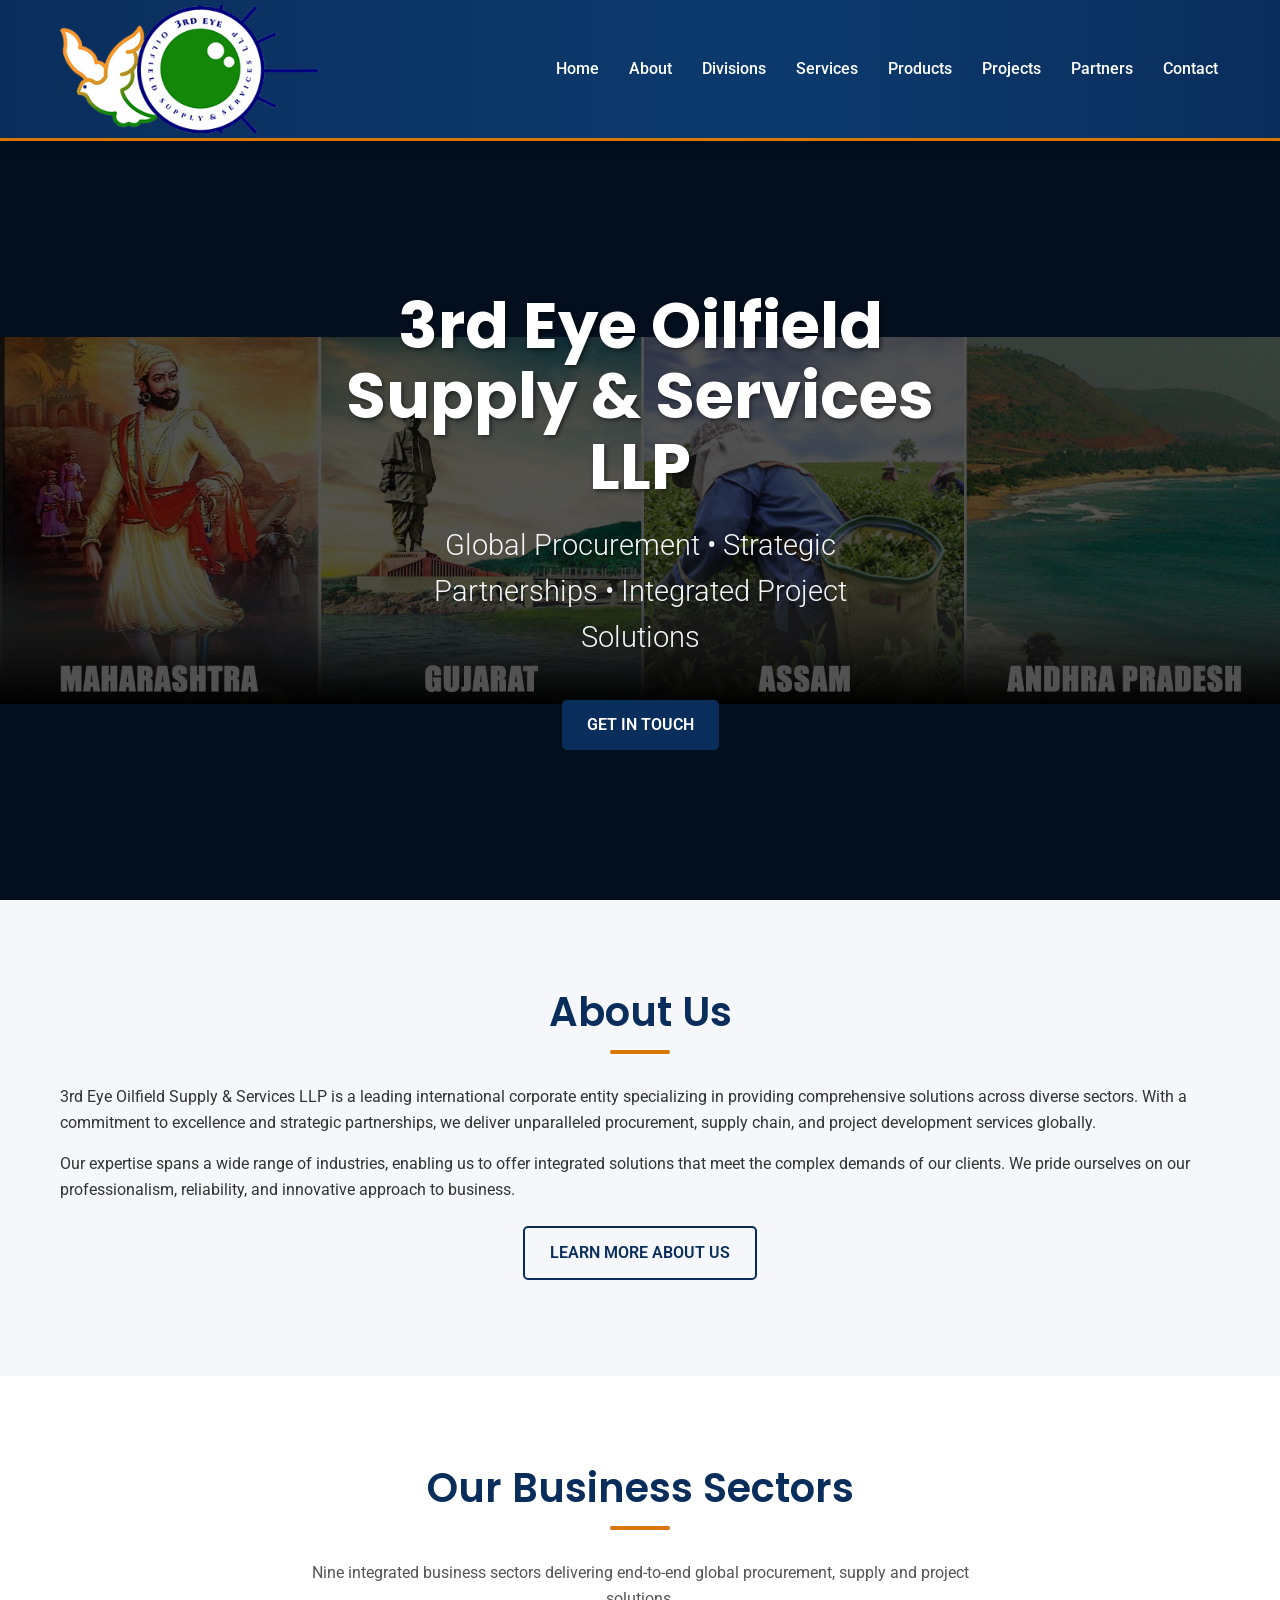
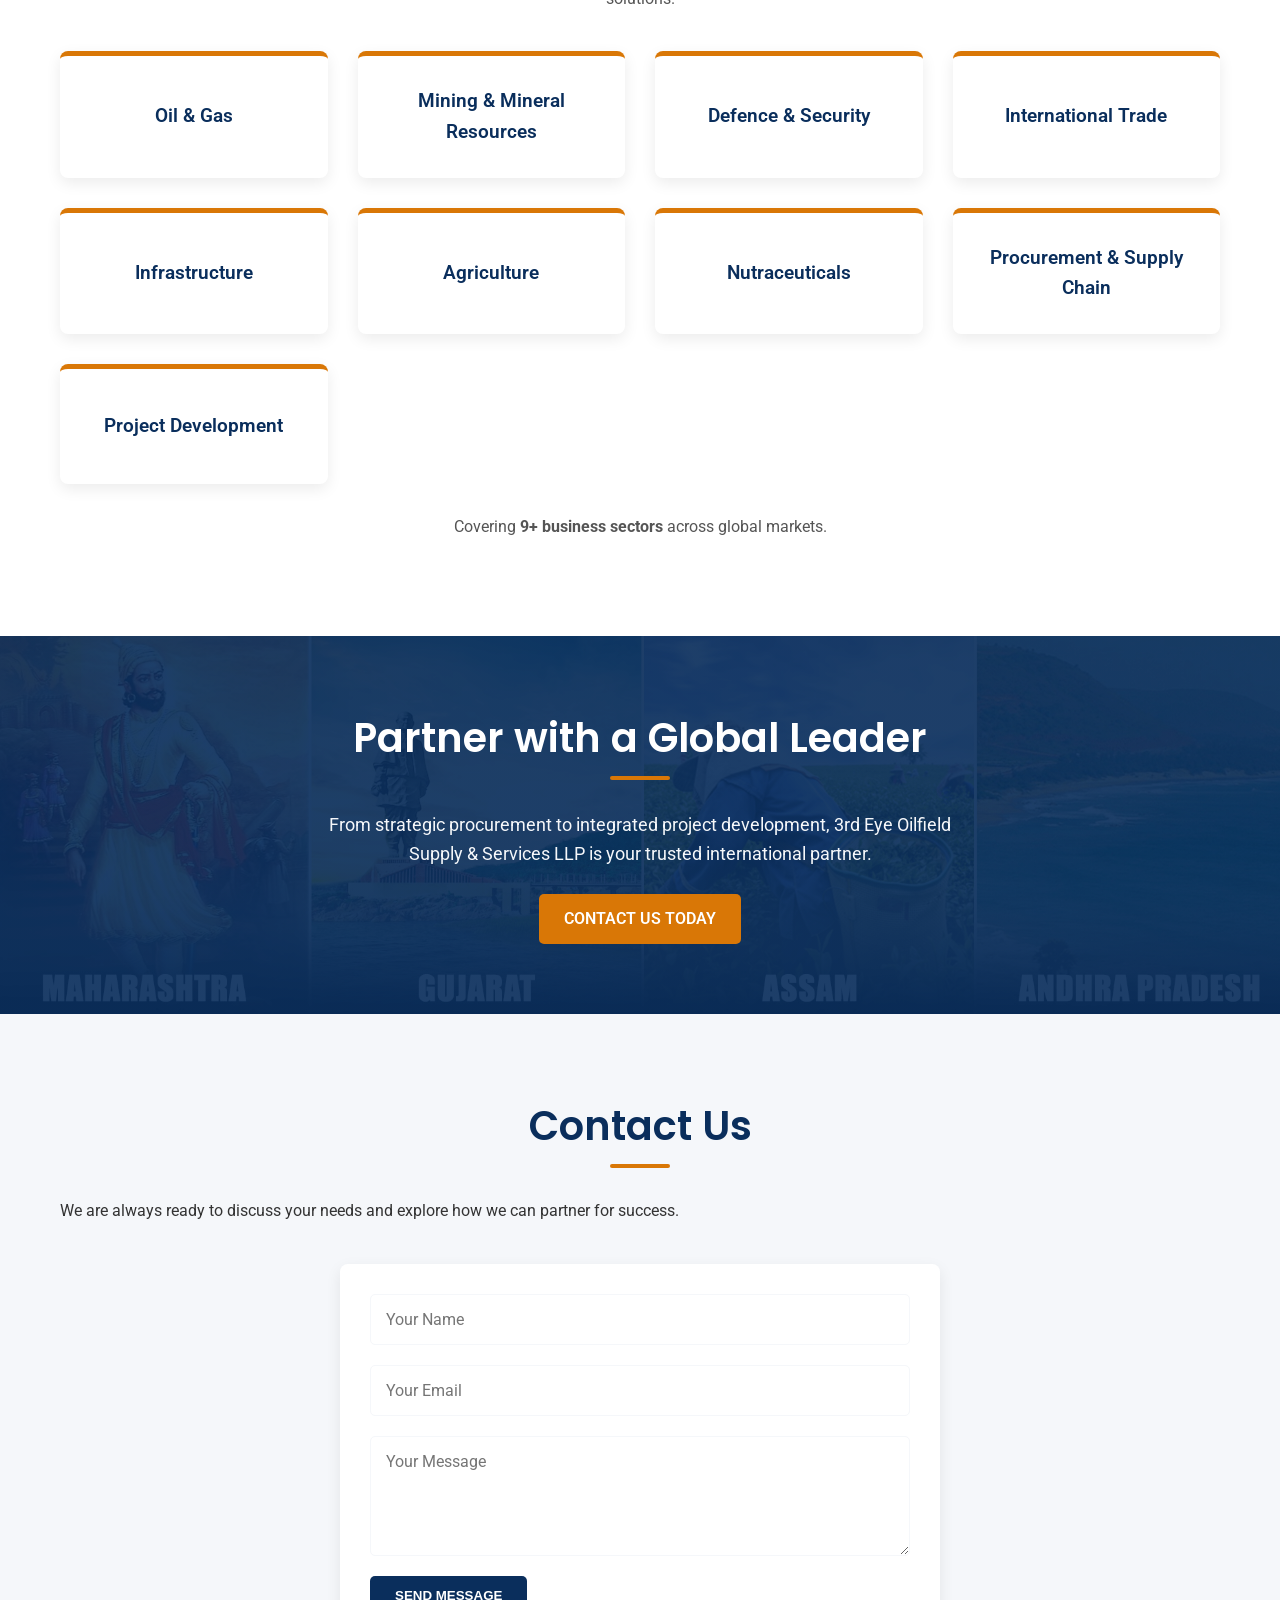
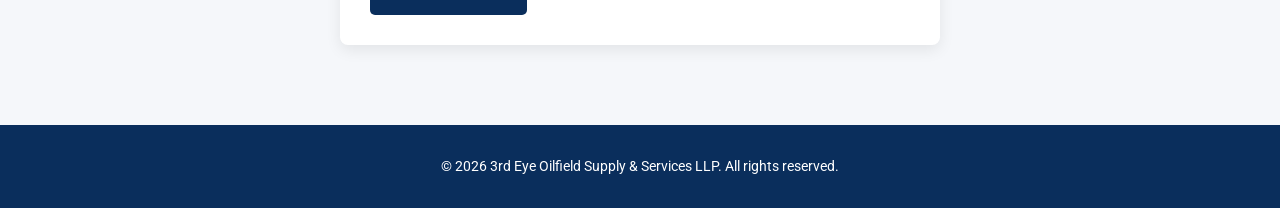
==== commit 2478adaf: "Bust stale CDN cache by version stylesheet as css/main-v2.css Point all 9 pages at css/main-v2.css, " ====
--- a/index.html
+++ b/index.html
@@ -26,7 +26,7 @@
     <meta name="twitter:title" content="3rd Eye Oilfield Supply &amp; Services LLP">
     <meta name="twitter:description" content="Global procurement, strategic partnerships and integrated project solutions.">
     <meta name="twitter:image" content="https://www.3rd-eye.in/img/header-bg.jpg">
-    <link rel="stylesheet" href="css/main.css">
+    <link rel="stylesheet" href="css/main-v2.css">
     <link rel="preconnect" href="https://fonts.googleapis.com">
     <link rel="preconnect" href="https://fonts.gstatic.com" crossorigin>
     <link href="https://fonts.googleapis.com/css2?family=Poppins:wght@300;400;600;700&family=Roboto:wght@300;400;500;700&display=swap" rel="stylesheet">
--- a/css/main-v2.css
+++ b/css/main-v2.css
@@ -0,0 +1,1010 @@
+/* Universal Styles */
+:root {
+    --saffron: #D97706; /* Deep Saffron */
+    --white: #FFFFFF;
+    --green: #138808;   /* India Green */
+    --navy-blue: #0A2E5C;
+    --dark-navy: #0A2E5C;
+    --light-gray: #F5F7FA;
+    --text-color: #333333;
+    --header-font: 'Poppins', sans-serif;
+    --body-font: 'Roboto', sans-serif;
+}
+
+* {
+    margin: 0;
+    padding: 0;
+    box-sizing: border-box;
+}
+
+html {
+    scroll-behavior: smooth;
+}
+
+body {
+    font-family: var(--body-font);
+    line-height: 1.6;
+    color: var(--text-color);
+    background-color: var(--white);
+}
+
+.container {
+    max-width: 1200px;
+    margin: 0 auto;
+    padding: 0 20px;
+}
+
+/* Typography */
+h1, h2, h3, h4, h5, h6 {
+    font-family: var(--header-font);
+    color: var(--navy-blue);
+    margin-bottom: 15px;
+}
+
+h1 {
+    font-size: 3.5em;
+    font-weight: 700;
+}
+
+h2 {
+    font-size: 2.5em;
+    font-weight: 600;
+    text-align: center;
+    margin-bottom: 40px;
+    position: relative;
+}
+
+h2::after {
+    content: '';
+    position: absolute;
+    left: 50%;
+    bottom: -10px;
+    transform: translateX(-50%);
+    width: 60px;
+    height: 4px;
+    background-color: var(--saffron);
+    border-radius: 2px;
+}
+
+p {
+    margin-bottom: 1em;
+}
+
+a {
+    color: var(--saffron);
+    text-decoration: none;
+    transition: color 0.3s ease;
+}
+
+a:hover {
+    color: var(--green);
+}
+
+a:focus-visible,
+button:focus-visible,
+input:focus-visible,
+textarea:focus-visible {
+    outline: 3px solid var(--saffron);
+    outline-offset: 3px;
+}
+
+.skip-link {
+    position: absolute;
+    left: 20px;
+    top: -60px;
+    z-index: 2000;
+    background-color: var(--white);
+    color: var(--navy-blue);
+    padding: 10px 15px;
+    border-radius: 5px;
+    font-weight: 600;
+    box-shadow: 0 2px 10px rgba(0,0,0,0.15);
+    transition: top 0.2s ease;
+}
+
+.skip-link:focus {
+    top: 20px;
+}
+
+.visually-hidden {
+    position: absolute;
+    width: 1px;
+    height: 1px;
+    padding: 0;
+    margin: -1px;
+    overflow: hidden;
+    clip: rect(0, 0, 0, 0);
+    white-space: nowrap;
+    border: 0;
+}
+
+/* Buttons */
+.btn {
+    display: inline-block;
+    background-color: var(--saffron);
+    color: var(--white);
+    padding: 12px 25px;
+    border-radius: 5px;
+    font-weight: 600;
+    text-transform: uppercase;
+    transition: background-color 0.3s ease, transform 0.3s ease;
+    border: none;
+    cursor: pointer;
+}
+
+.btn:hover {
+    background-color: var(--green);
+    transform: translateY(-2px);
+}
+
+.btn-primary {
+    background-color: var(--navy-blue);
+}
+
+.btn-primary:hover {
+    background-color: var(--saffron);
+}
+
+/* Header & Navigation */
+.site-header {
+    background-color: var(--dark-navy);
+    background-image: linear-gradient(90deg, #0A2E5C 0%, #0C3A6E 60%, #0A2E5C 100%);
+    color: var(--white);
+    padding: 5px 0;
+    position: sticky;
+    top: 0;
+    z-index: 1000;
+    box-shadow: 0 2px 14px rgba(0,0,0,0.18);
+    border-bottom: 3px solid var(--saffron);
+    transition: padding 0.3s ease, box-shadow 0.3s ease;
+}
+
+.site-header.scrolled {
+    padding: 6px 0;
+    box-shadow: 0 4px 18px rgba(0,0,0,0.28);
+}
+
+.main-nav {
+    display: flex;
+    justify-content: space-between;
+    align-items: center;
+    gap: 20px;
+}
+
+/* Logo (brand mark + wordmark) */
+.logo {
+    display: flex;
+    align-items: center;
+    justify-content: flex-start;
+    gap: 12px;
+    font-family: var(--header-font);
+    font-weight: 700;
+    color: var(--white);
+    text-decoration: none;
+    line-height: 1;
+    flex-shrink: 0;
+    height: 128px;
+    overflow: hidden;
+}
+
+.logo img.logo-mark {
+    height: 237px;
+    width: auto;
+    display: block;
+}
+
+.logo .logo-text {
+    display: flex;
+    flex-direction: column;
+    line-height: 1.1;
+}
+
+.logo .logo-text .logo-name {
+    font-size: 1.35em;
+    font-weight: 700;
+    letter-spacing: 0.5px;
+    color: var(--white);
+}
+
+.logo .logo-text .logo-name .accent {
+    color: var(--saffron);
+}
+
+.logo .logo-text .logo-sub {
+    font-size: 0.62em;
+    font-weight: 400;
+    letter-spacing: 1.8px;
+    text-transform: uppercase;
+    color: #CFD8E3;
+    margin-top: 2px;
+}
+
+.logo:hover .logo-text .logo-name {
+    color: var(--white);
+}
+
+.nav-links {
+    list-style: none;
+    display: flex;
+    align-items: center;
+    flex-wrap: wrap;
+    justify-content: flex-end;
+}
+
+.nav-links li {
+    margin-left: 26px;
+}
+
+.nav-links a {
+    color: var(--white);
+    font-weight: 500;
+    font-size: 1.02em;
+    padding: 6px 2px;
+    position: relative;
+    display: inline-block;
+}
+
+/* Mobile nav toggle (hamburger) */
+.nav-toggle {
+    display: none;
+    flex-direction: column;
+    justify-content: space-between;
+    width: 30px;
+    height: 22px;
+    background: transparent;
+    border: none;
+    cursor: pointer;
+    padding: 0;
+    z-index: 1100;
+}
+
+.nav-toggle span {
+    display: block;
+    height: 3px;
+    width: 100%;
+    background-color: var(--white);
+    border-radius: 2px;
+    transition: transform 0.3s ease, opacity 0.3s ease;
+}
+
+.nav-toggle[aria-expanded="true"] span:nth-child(1) {
+    transform: translateY(9px) rotate(45deg);
+}
+.nav-toggle[aria-expanded="true"] span:nth-child(2) {
+    opacity: 0;
+}
+.nav-toggle[aria-expanded="true"] span:nth-child(3) {
+    transform: translateY(-9px) rotate(-45deg);
+}
+
+.nav-links a::after {
+    content: '';
+    position: absolute;
+    left: 0;
+    bottom: 0;
+    width: 0%;
+    height: 2px;
+    background-color: var(--saffron);
+    transition: width 0.3s ease;
+}
+
+.nav-links a:hover::after {
+    width: 100%;
+}
+
+/* Hero Section */
+.hero-section {
+    background: linear-gradient(rgba(0,0,0,0.68), rgba(0,0,0,0.68)), url('../img/header-bg.jpg') no-repeat center center/cover;
+    color: var(--white);
+    text-align: center;
+    padding: 150px 20px;
+    display: flex;
+    align-items: center;
+    justify-content: center;
+    min-height: 80vh;
+}
+
+.hero-section.home-hero {
+    background-position: center center, center center;
+    background-color: var(--dark-navy);
+    background-size: 100% auto, 100% auto;
+}
+
+.hero-content {
+    max-width: 900px;
+}
+
+.hero-content h1 {
+    color: var(--white);
+    font-size: 4em;
+    margin-bottom: 20px;
+    line-height: 1.1;
+    text-shadow: 2px 2px 4px rgba(0,0,0,0.5);
+}
+
+.hero-content .tagline {
+    font-size: 1.8em;
+    margin-bottom: 40px;
+    font-weight: 300;
+    color: var(--light-gray);
+}
+
+/* Sections */
+section {
+    padding: 80px 0;
+}
+
+.about-section,
+.contact-section {
+    background-color: var(--light-gray);
+}
+
+.sectors-section {
+    background-color: var(--white);
+}
+
+/* Sector Grid */
+.sector-grid {
+    display: grid;
+    grid-template-columns: repeat(auto-fit, minmax(250px, 1fr));
+    gap: 30px;
+    margin-top: 40px;
+}
+
+.sector-item {
+    background-color: var(--white);
+    padding: 30px;
+    border-radius: 8px;
+    box-shadow: 0 5px 15px rgba(0,0,0,0.08);
+    text-align: center;
+    font-size: 1.2em;
+    font-weight: 600;
+    color: var(--navy-blue);
+    transition: transform 0.3s ease, box-shadow 0.3s ease;
+    border-top: 5px solid var(--saffron);
+}
+
+.sector-item:hover {
+    transform: translateY(-8px);
+    box-shadow: 0 8px 25px rgba(0,0,0,0.15);
+    border-color: var(--green);
+}
+
+/* Forms */
+.contact-form {
+    max-width: 600px;
+    margin: 40px auto 0;
+    display: flex;
+    flex-direction: column;
+    gap: 20px;
+    padding: 30px;
+    background-color: var(--white);
+    border-radius: 8px;
+    box-shadow: 0 5px 15px rgba(0,0,0,0.08);
+}
+
+.contact-form input[type="text"],
+.contact-form input[type="email"],
+.contact-form textarea {
+    width: 100%;
+    padding: 15px;
+    border: 1px solid var(--light-gray);
+    border-radius: 5px;
+    font-family: var(--body-font);
+    font-size: 1em;
+    transition: border-color 0.3s ease;
+}
+
+.contact-form input[type="text"]:focus,
+.contact-form input[type="email"]:focus,
+.contact-form textarea:focus {
+    border-color: var(--saffron);
+    outline: none;
+}
+
+.contact-form textarea {
+    resize: vertical;
+    min-height: 120px;
+}
+
+.contact-form .error-message {
+    color: var(--saffron);
+    font-size: 0.95em;
+    font-weight: 600;
+    margin-top: -10px;
+}
+
+.contact-form .error {
+    border-color: var(--saffron);
+}
+
+.contact-form .btn-primary {
+    align-self: flex-start;
+}
+
+/* Honeypot: hidden from humans, visible to bots that auto-fill all fields. */
+.contact-form .hp-field {
+    position: absolute;
+    left: -9999px;
+    top: auto;
+    width: 1px;
+    height: 1px;
+    overflow: hidden;
+    opacity: 0;
+}
+
+/* Inline submission status (success / error) shown after fetch to mail.php. */
+.contact-form .form-status {
+    margin-top: 16px;
+    padding: 12px 16px;
+    border-radius: 6px;
+    font-size: 0.95em;
+    line-height: 1.4;
+    display: none;
+    border: 1px solid transparent;
+}
+
+.contact-form .form-status.show {
+    display: block;
+}
+
+.contact-form .form-status.success {
+    color: #0a5c2e;
+    background: #e7f6ec;
+    border-color: #b7dec6;
+}
+
+.contact-form .form-status.error {
+    color: #8a1f1f;
+    background: #fdeaea;
+    border-color: #f1b9b9;
+}
+
+/* Footer */
+.site-footer {
+    background-color: var(--dark-navy);
+    color: var(--white);
+    text-align: center;
+    padding: 30px 0;
+    font-size: 0.9em;
+}
+
+.site-footer p {
+    margin: 0;
+}
+
+/* Back to top button */
+.back-to-top {
+    position: fixed;
+    right: 24px;
+    bottom: 24px;
+    width: 48px;
+    height: 48px;
+    border-radius: 50%;
+    background-color: var(--saffron);
+    color: var(--white);
+    border: none;
+    font-size: 1.4em;
+    line-height: 1;
+    cursor: pointer;
+    opacity: 0;
+    visibility: hidden;
+    transform: translateY(20px);
+    transition: opacity 0.3s ease, transform 0.3s ease, background-color 0.3s ease;
+    z-index: 900;
+    box-shadow: 0 4px 14px rgba(0,0,0,0.25);
+}
+
+.back-to-top.show {
+    opacity: 1;
+    visibility: visible;
+    transform: translateY(0);
+}
+
+.back-to-top:hover {
+    background-color: var(--green);
+}
+
+/* Scroll reveal animation */
+.fade-in-up {
+    animation: fadeInUp 0.7s ease both;
+}
+
+@keyframes fadeInUp {
+    from { opacity: 0; transform: translateY(24px); }
+    to   { opacity: 1; transform: translateY(0); }
+}
+
+/* Responsive Design */
+@media (max-width: 992px) {
+    .nav-links li {
+        margin-left: 16px;
+    }
+    .nav-links a {
+        font-size: 0.95em;
+    }
+    .logo .logo-text .logo-sub {
+        display: none;
+    }
+}
+
+@media (max-width: 820px) {
+    .nav-toggle {
+        display: flex;
+    }
+
+    .main-nav {
+        flex-wrap: wrap;
+    }
+
+    .nav-links {
+        flex-basis: 100%;
+        flex-direction: column;
+        align-items: flex-start;
+        width: 100%;
+        margin-top: 14px;
+        display: none;
+        background-color: rgba(255,255,255,0.04);
+        border-top: 1px solid rgba(255,255,255,0.12);
+        padding: 10px 0 14px;
+    }
+
+    .nav-links.active {
+        display: flex;
+    }
+
+    .nav-links li {
+        margin: 4px 0;
+        width: 100%;
+    }
+
+    .nav-links a {
+        display: block;
+        padding: 8px 4px;
+        font-size: 1.05em;
+        width: 100%;
+    }
+}
+
+@media (max-width: 768px) {
+    .hero-content h1 {
+        font-size: 3em;
+    }
+
+    .hero-content .tagline {
+        font-size: 1.4em;
+    }
+
+    h2 {
+        font-size: 2em;
+    }
+
+    .grid-2-cols,
+    .grid,
+    .sector-grid {
+        grid-template-columns: 1fr;
+    }
+}
+
+@media (max-width: 480px) {
+    .site-header {
+        padding: 6px 0;
+    }
+
+    .logo {
+        height: 88px;
+    }
+
+    .logo img.logo-mark {
+        height: 163px;
+    }
+
+    .logo .logo-text .logo-name {
+        font-size: 1.1em;
+    }
+
+    .hero-content h1 {
+        font-size: 2.3em;
+    }
+
+    .hero-content .tagline {
+        font-size: 1.15em;
+    }
+
+    .btn {
+        padding: 10px 20px;
+    }
+
+    section,
+    .section {
+        padding: 50px 0;
+    }
+
+    .contact-form {
+        padding: 20px;
+    }
+
+    .back-to-top {
+        width: 42px;
+        height: 42px;
+        right: 16px;
+        bottom: 16px;
+    }
+}
+
+/* ============================================================
+   Shared layout components (used across all content pages)
+   ============================================================ */
+
+.bg-light-gray {
+    background-color: var(--light-gray);
+}
+
+.text-center {
+    text-align: center;
+}
+
+.text-center h2 {
+    text-align: center;
+}
+
+/* Per-page hero background variants */
+.hero-section.about-hero,
+.hero-section.services-hero,
+.hero-section.products-hero,
+.hero-section.projects-hero,
+.hero-section.partners-hero,
+.hero-section.contact-hero {
+    min-height: 56vh;
+    background-color: var(--dark-navy);
+    background-blend-mode: overlay;
+}
+
+.hero-section.about-hero {
+    background-image: linear-gradient(rgba(10,46,92,0.78), rgba(10,46,92,0.86)), url('../img/header-bg.jpg');
+    background-size: 100% auto, 100% auto;
+}
+.hero-section.services-hero {
+    background-image: linear-gradient(rgba(10,46,92,0.78), rgba(10,46,92,0.86)), url('../img/s1.jpg');
+}
+.hero-section.products-hero {
+    background-image: linear-gradient(rgba(10,46,92,0.80), rgba(10,46,92,0.86)), url('../img/p3.jpg');
+}
+.hero-section.projects-hero {
+    background-image: linear-gradient(rgba(10,46,92,0.80), rgba(10,46,92,0.86)), url('../img/fact.jpg');
+}
+.hero-section.partners-hero {
+    background-image: linear-gradient(rgba(10,46,92,0.80), rgba(10,46,92,0.86)), url('../img/11.jpg');
+}
+.hero-section.contact-hero {
+    background-image: linear-gradient(rgba(10,46,92,0.80), rgba(10,46,92,0.86)), url('../img/form-bg.jpg');
+}
+
+/* Generic two-column grid */
+.grid-2-cols {
+    display: grid;
+    grid-template-columns: repeat(auto-fit, minmax(280px, 1fr));
+    gap: 40px;
+    margin-top: 20px;
+}
+
+.grid-2-cols > div,
+.grid-2-cols > * {
+    min-width: 0;
+}
+
+.grid-2-cols h2 {
+    font-size: clamp(1.3em, 4vw, 2em);
+    text-align: left;
+    margin-bottom: 16px;
+}
+
+.grid-2-cols h2::after {
+    left: 0;
+    transform: none;
+}
+
+.grid-2-cols h3,
+.grid-2-cols h4 {
+    color: var(--navy-blue);
+    margin-bottom: 10px;
+}
+
+.grid-2-cols h4 {
+    font-size: 1.15em;
+    margin-top: 18px;
+}
+
+.grid-2-cols ul {
+    margin: 8px 0 0 18px;
+}
+
+.grid-2-cols li {
+    list-style: disc;
+    margin-bottom: 6px;
+}
+
+/* Generic card grid (divisions) */
+.grid {
+    display: grid;
+    grid-template-columns: repeat(auto-fit, minmax(260px, 1fr));
+    gap: 28px;
+    margin-top: 30px;
+}
+
+.grid article,
+.card {
+    background-color: var(--white);
+    border-radius: 10px;
+    padding: 26px;
+    box-shadow: 0 6px 18px rgba(0,0,0,0.07);
+    border-top: 4px solid var(--saffron);
+    transition: transform 0.3s ease, box-shadow 0.3s ease;
+}
+
+.grid article:hover,
+.card:hover {
+    transform: translateY(-6px);
+    box-shadow: 0 10px 26px rgba(0,0,0,0.12);
+}
+
+.grid article h3 {
+    font-size: 1.25em;
+    margin-bottom: 8px;
+}
+
+/* Section utility */
+.section {
+    padding: 70px 0;
+}
+
+.page-header {
+    background: linear-gradient(rgba(10,46,92,0.82), rgba(10,46,92,0.88)), url('../img/header-bg.jpg') no-repeat center center/cover;
+    color: var(--white);
+    text-align: center;
+    padding: 90px 20px;
+}
+
+.page-header h1 {
+    color: var(--white);
+    font-size: 2.8em;
+    margin-bottom: 10px;
+}
+
+.page-header p {
+    color: var(--light-gray);
+    font-size: 1.2em;
+    max-width: 720px;
+    margin: 0 auto;
+}
+
+/* CTA section */
+.cta-section {
+    background: linear-gradient(rgba(10,46,92,0.92), rgba(10,46,92,0.92)), url('../img/header-bg.jpg') no-repeat center center/cover;
+    color: var(--white);
+    padding: 70px 0;
+    text-align: center;
+}
+
+.cta-section h2 {
+    color: var(--white);
+}
+
+.cta-section h2::after {
+    background-color: var(--saffron);
+}
+
+.cta-section p {
+    color: var(--light-gray);
+    font-size: 1.15em;
+    max-width: 640px;
+    margin: 0 auto 26px;
+}
+
+.cta-section .btn-primary {
+    background-color: var(--saffron);
+    color: var(--white);
+}
+
+.cta-section .btn-primary:hover {
+    background-color: var(--white);
+    color: var(--navy-blue);
+}
+
+/* Content category blocks (services / products / projects / partners) */
+.service-category,
+.product-category,
+.project-sector-item,
+.partner-category-item {
+    background-color: var(--white);
+    border-radius: 10px;
+    padding: 32px;
+    margin: 0 0 32px;
+    box-shadow: 0 6px 18px rgba(0,0,0,0.07);
+    border-left: 5px solid var(--saffron);
+}
+
+.service-category h3,
+.product-category h3,
+.project-sector-item h3,
+.partner-category-item h3 {
+    font-size: 1.55em;
+    color: var(--navy-blue);
+    margin-bottom: 8px;
+}
+
+.service-category h4,
+.product-category h4,
+.project-sector-item h4,
+.partner-category-item h4 {
+    font-size: 1.1em;
+    color: var(--saffron);
+    margin-top: 18px;
+    margin-bottom: 6px;
+}
+
+.service-category ul,
+.product-category ul,
+.project-sector-item ul,
+.partner-category-item ul {
+    margin: 8px 0 0 20px;
+}
+
+.service-category li,
+.product-category li,
+.project-sector-item li,
+.partner-category-item li {
+    list-style: disc;
+    margin-bottom: 6px;
+}
+
+/* FAQ items */
+.faq-item {
+    background-color: var(--white);
+    border-radius: 8px;
+    padding: 24px;
+    margin-bottom: 18px;
+    box-shadow: 0 4px 14px rgba(0,0,0,0.06);
+    border-left: 4px solid var(--green);
+}
+
+.faq-item h3 {
+    font-size: 1.15em;
+    color: var(--navy-blue);
+    margin-bottom: 8px;
+}
+
+/* Contact info grid */
+.contact-info-grid {
+    background-color: var(--white);
+    border-radius: 10px;
+    padding: 32px;
+    box-shadow: 0 6px 18px rgba(0,0,0,0.07);
+    max-width: 640px;
+    margin: 0 auto;
+}
+
+.contact-info-grid h3 {
+    color: var(--navy-blue);
+    margin-bottom: 14px;
+}
+
+.contact-info-grid p {
+    margin-bottom: 10px;
+}
+
+/* Enquiry grid (contact) */
+.enquiry-grid {
+    display: grid;
+    grid-template-columns: repeat(auto-fit, minmax(240px, 1fr));
+    gap: 24px;
+    margin-top: 30px;
+}
+
+.enquiry-grid .card {
+    border-top: 4px solid var(--green);
+}
+
+/* Form helpers */
+.form-group {
+    margin-bottom: 18px;
+}
+
+.form-group label {
+    display: block;
+    font-weight: 600;
+    margin-bottom: 6px;
+    color: var(--navy-blue);
+}
+
+.form-group input,
+.form-group textarea,
+.form-group select {
+    width: 100%;
+    padding: 12px 14px;
+    border: 1px solid #d7dee5;
+    border-radius: 6px;
+    font-family: var(--body-font);
+    font-size: 1em;
+    transition: border-color 0.3s ease;
+}
+
+.form-group input:focus,
+.form-group textarea:focus,
+.form-group select:focus {
+    border-color: var(--saffron);
+    outline: none;
+}
+
+.form-check {
+    display: flex;
+    align-items: flex-start;
+    gap: 10px;
+    margin-bottom: 16px;
+}
+
+.form-check input {
+    margin-top: 4px;
+}
+
+/* Secondary button */
+.btn-secondary {
+    background-color: transparent;
+    color: var(--navy-blue);
+    border: 2px solid var(--navy-blue);
+}
+
+.btn-secondary:hover {
+    background-color: var(--navy-blue);
+    color: var(--white);
+}
+
+/* Hero readability refinements */
+.hero-section {
+    background-position: center center;
+    background-repeat: no-repeat;
+    background-size: cover;
+}
+
+.hero-content {
+    padding: 0 10px;
+}
+
+.hero-content h1 {
+    word-wrap: break-word;
+    overflow-wrap: break-word;
+    max-width: 14ch;
+    margin-left: auto;
+    margin-right: auto;
+}
+
+.hero-content .tagline {
+    max-width: 30ch;
+    margin-left: auto;
+    margin-right: auto;
+}
+
+/* Sectors — counting style & responsive cap */
+.sectors-section .sectors-intro {
+    text-align: center;
+    max-width: 720px;
+    margin: 0 auto 10px;
+    color: #555;
+}
+
+.sector-item {
+    display: flex;
+    align-items: center;
+    justify-content: center;
+    min-height: 120px;
+}
+
+/* Lists inside about/sectors sections */
+.about-section ul {
+    margin: 10px 0 0 20px;
+}
+
+.about-section li {
+    list-style: disc;
+    margin-bottom: 6px;
+}
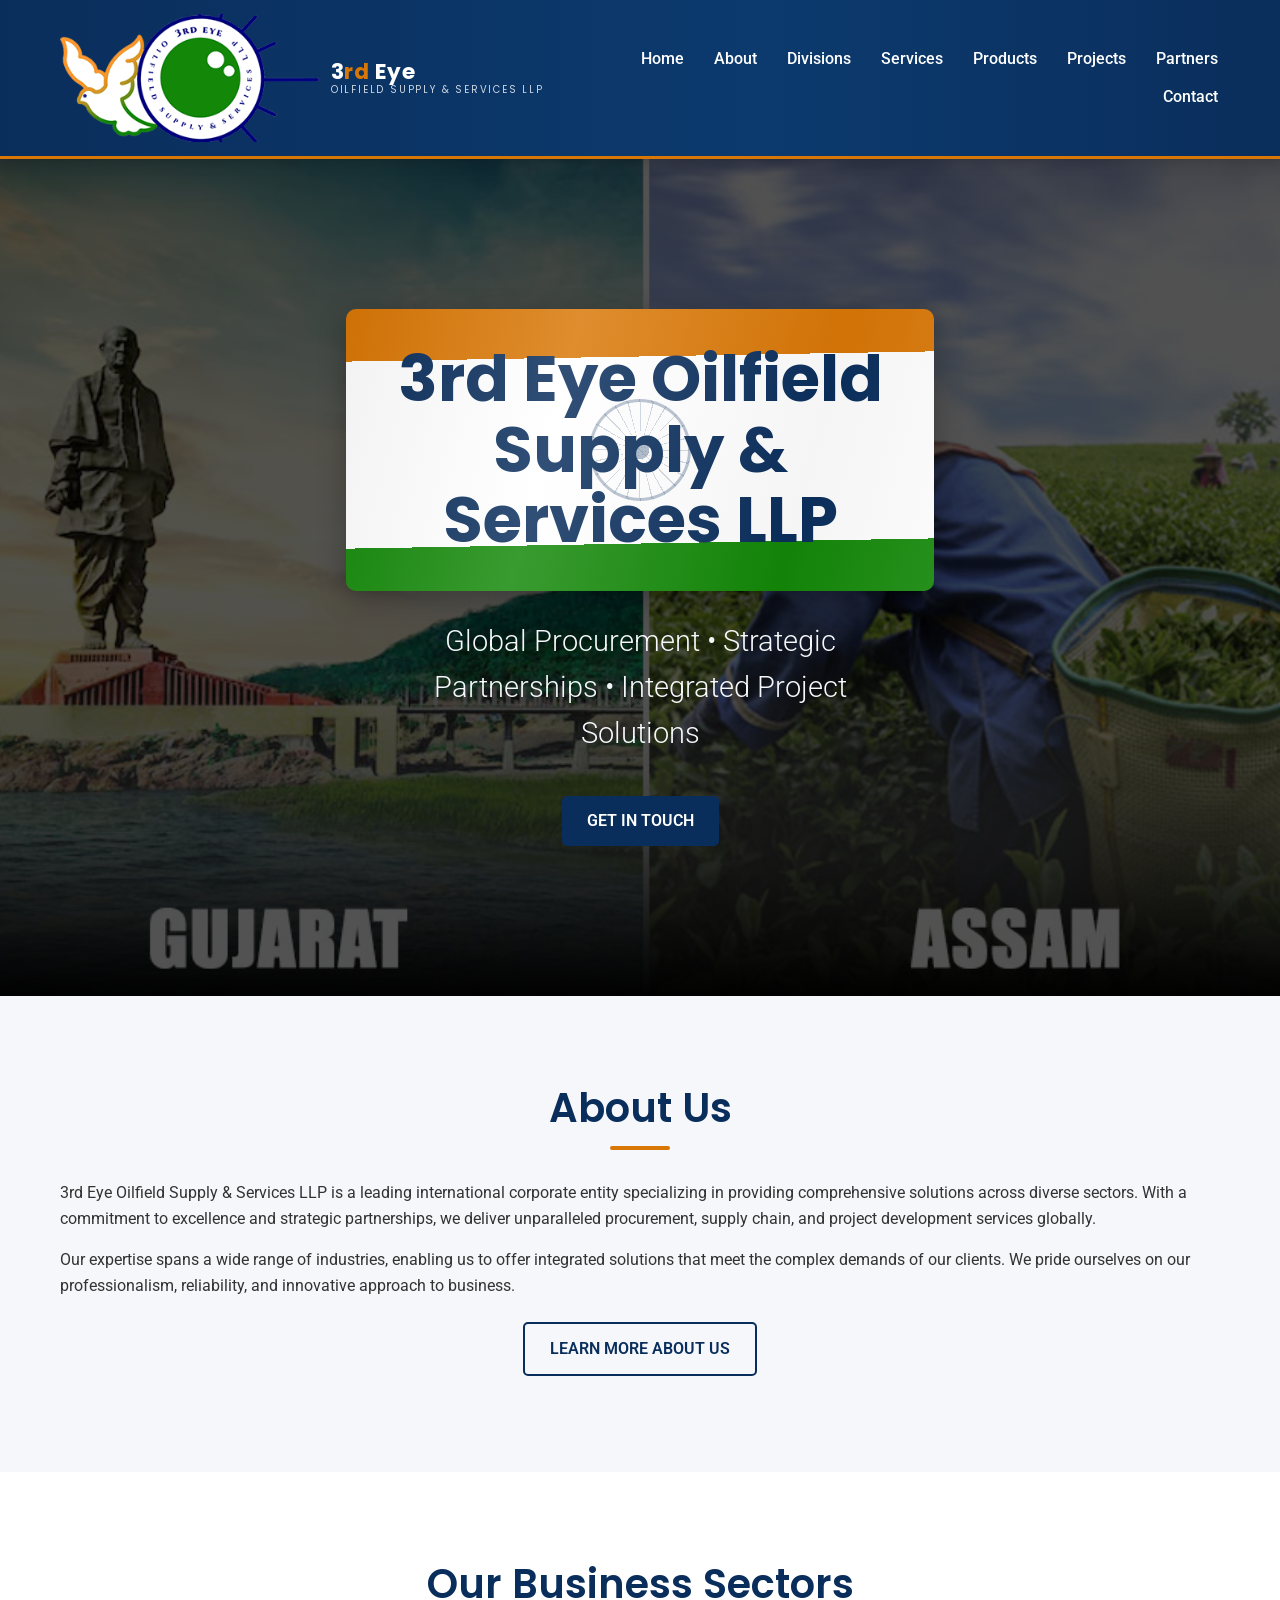
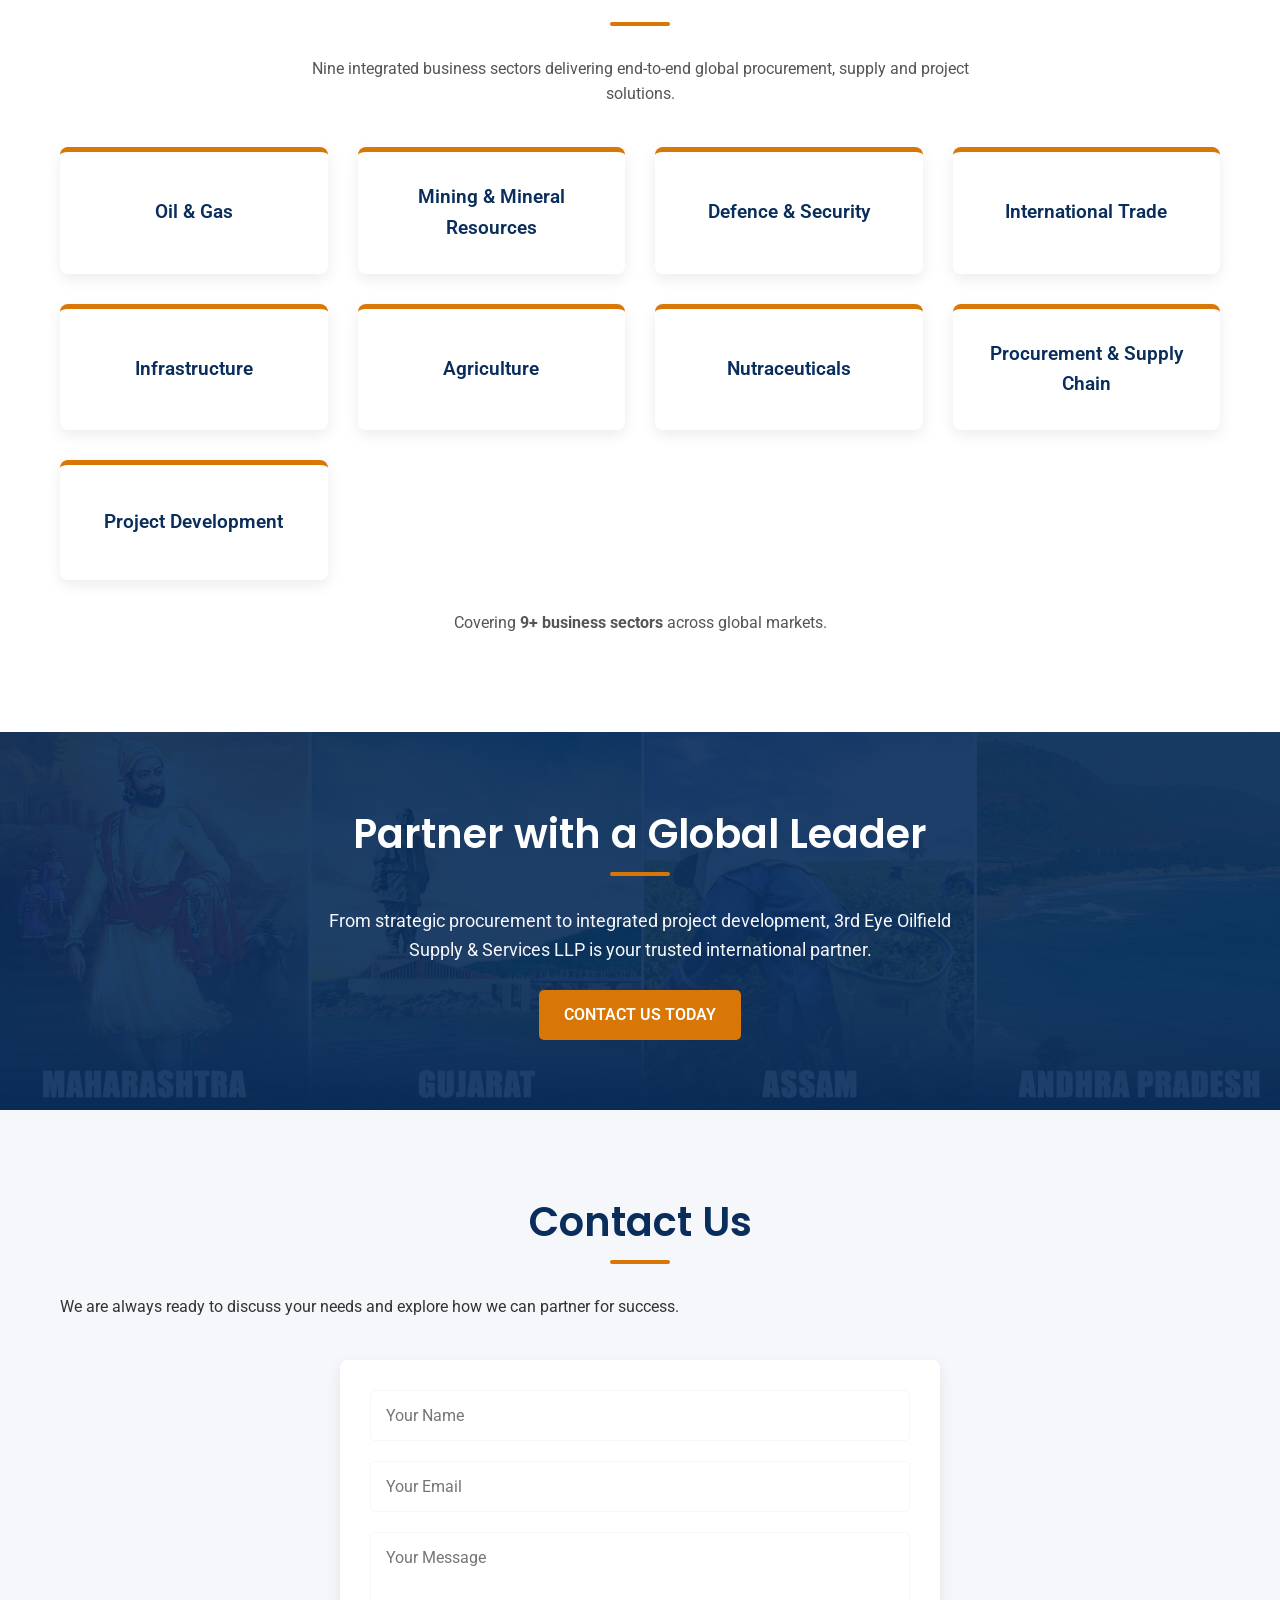
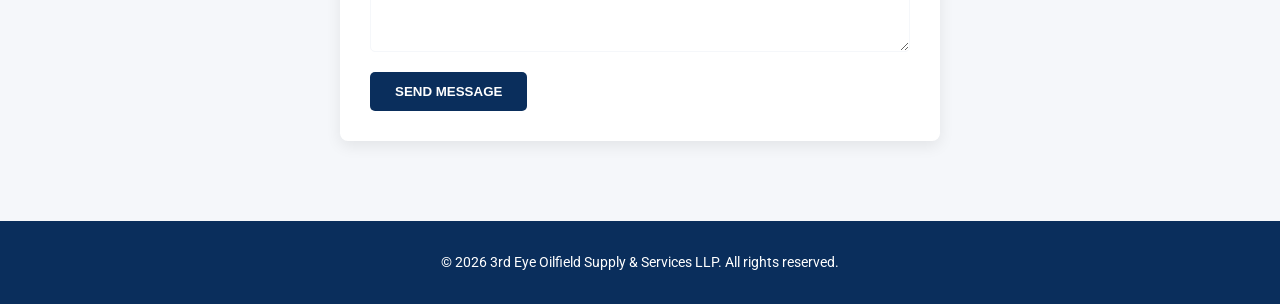
==== commit 73ca8dcf: "Fix homepage logo size and add Indian tricolour flag title effect Co-authored-by: openhands <openhan" ====
--- a/index.html
+++ b/index.html
@@ -26,7 +26,7 @@
     <meta name="twitter:title" content="3rd Eye Oilfield Supply &amp; Services LLP">
     <meta name="twitter:description" content="Global procurement, strategic partnerships and integrated project solutions.">
     <meta name="twitter:image" content="https://www.3rd-eye.in/img/header-bg.jpg">
-    <link rel="stylesheet" href="css/main-v2.css">
+    <link rel="stylesheet" href="css/main.css">
     <link rel="preconnect" href="https://fonts.googleapis.com">
     <link rel="preconnect" href="https://fonts.gstatic.com" crossorigin>
     <link href="https://fonts.googleapis.com/css2?family=Poppins:wght@300;400;600;700&family=Roboto:wght@300;400;500;700&display=swap" rel="stylesheet">
@@ -36,8 +36,12 @@
     <header class="site-header">
         <div class="container">
             <nav class="main-nav" aria-label="Primary navigation">
-                <a href="index.html" class="logo" aria-label="3rd Eye Oilfield Supply and Services LLP home">
+                <a href="index.html" class="logo home-logo" aria-label="3rd Eye Oilfield Supply and Services LLP home">
                     <img src="img/logo2026.png" alt="3rd Eye logo" class="logo-mark" width="50" height="46">
+                    <span class="logo-text">
+                        <span class="logo-name">3<span class="accent">rd</span> Eye</span>
+                        <span class="logo-sub">Oilfield Supply &amp; Services LLP</span>
+                    </span>
                 </a>
                 <button class="nav-toggle" aria-label="Toggle navigation menu" aria-expanded="false" aria-controls="primary-menu">
                     <span></span><span></span><span></span>
@@ -59,7 +63,7 @@
     <main id="main-content">
         <section id="hero" class="hero-section home-hero" aria-labelledby="hero-title">
             <div class="hero-content">
-                <h1 id="hero-title">3rd Eye Oilfield Supply &amp; Services LLP</h1>
+                <h1 id="hero-title" class="flag-title"><span>3rd Eye Oilfield Supply &amp; Services LLP</span></h1>
                 <p class="tagline">Global Procurement &bull; Strategic Partnerships &bull; Integrated Project Solutions</p>
                 <a href="contact.html" class="btn btn-primary">Get in Touch</a>
             </div>
--- a/css/main.css
+++ b/css/main.css
@@ -0,0 +1,1093 @@
+/* Universal Styles */
+:root {
+    --saffron: #D97706; /* Deep Saffron */
+    --white: #FFFFFF;
+    --green: #138808;   /* India Green */
+    --navy-blue: #0A2E5C;
+    --dark-navy: #0A2E5C;
+    --light-gray: #F5F7FA;
+    --text-color: #333333;
+    --header-font: 'Poppins', sans-serif;
+    --body-font: 'Roboto', sans-serif;
+}
+
+* {
+    margin: 0;
+    padding: 0;
+    box-sizing: border-box;
+}
+
+html {
+    scroll-behavior: smooth;
+}
+
+body {
+    font-family: var(--body-font);
+    line-height: 1.6;
+    color: var(--text-color);
+    background-color: var(--white);
+}
+
+.container {
+    max-width: 1200px;
+    margin: 0 auto;
+    padding: 0 20px;
+}
+
+/* Typography */
+h1, h2, h3, h4, h5, h6 {
+    font-family: var(--header-font);
+    color: var(--navy-blue);
+    margin-bottom: 15px;
+}
+
+h1 {
+    font-size: 3.5em;
+    font-weight: 700;
+}
+
+h2 {
+    font-size: 2.5em;
+    font-weight: 600;
+    text-align: center;
+    margin-bottom: 40px;
+    position: relative;
+}
+
+h2::after {
+    content: '';
+    position: absolute;
+    left: 50%;
+    bottom: -10px;
+    transform: translateX(-50%);
+    width: 60px;
+    height: 4px;
+    background-color: var(--saffron);
+    border-radius: 2px;
+}
+
+p {
+    margin-bottom: 1em;
+}
+
+a {
+    color: var(--saffron);
+    text-decoration: none;
+    transition: color 0.3s ease;
+}
+
+a:hover {
+    color: var(--green);
+}
+
+a:focus-visible,
+button:focus-visible,
+input:focus-visible,
+textarea:focus-visible {
+    outline: 3px solid var(--saffron);
+    outline-offset: 3px;
+}
+
+.skip-link {
+    position: absolute;
+    left: 20px;
+    top: -60px;
+    z-index: 2000;
+    background-color: var(--white);
+    color: var(--navy-blue);
+    padding: 10px 15px;
+    border-radius: 5px;
+    font-weight: 600;
+    box-shadow: 0 2px 10px rgba(0,0,0,0.15);
+    transition: top 0.2s ease;
+}
+
+.skip-link:focus {
+    top: 20px;
+}
+
+.visually-hidden {
+    position: absolute;
+    width: 1px;
+    height: 1px;
+    padding: 0;
+    margin: -1px;
+    overflow: hidden;
+    clip: rect(0, 0, 0, 0);
+    white-space: nowrap;
+    border: 0;
+}
+
+/* Buttons */
+.btn {
+    display: inline-block;
+    background-color: var(--saffron);
+    color: var(--white);
+    padding: 12px 25px;
+    border-radius: 5px;
+    font-weight: 600;
+    text-transform: uppercase;
+    transition: background-color 0.3s ease, transform 0.3s ease;
+    border: none;
+    cursor: pointer;
+}
+
+.btn:hover {
+    background-color: var(--green);
+    transform: translateY(-2px);
+}
+
+.btn-primary {
+    background-color: var(--navy-blue);
+}
+
+.btn-primary:hover {
+    background-color: var(--saffron);
+}
+
+/* Header & Navigation */
+.site-header {
+    background-color: var(--dark-navy);
+    background-image: linear-gradient(90deg, #0A2E5C 0%, #0C3A6E 60%, #0A2E5C 100%);
+    color: var(--white);
+    padding: 14px 0;
+    position: sticky;
+    top: 0;
+    z-index: 1000;
+    box-shadow: 0 2px 14px rgba(0,0,0,0.18);
+    border-bottom: 3px solid var(--saffron);
+    transition: padding 0.3s ease, box-shadow 0.3s ease;
+}
+
+.site-header.scrolled {
+    padding: 8px 0;
+    box-shadow: 0 4px 18px rgba(0,0,0,0.28);
+}
+
+.main-nav {
+    display: flex;
+    justify-content: space-between;
+    align-items: center;
+    gap: 20px;
+}
+
+/* Logo (brand mark + wordmark) */
+.logo {
+    display: flex;
+    align-items: center;
+    gap: 12px;
+    font-family: var(--header-font);
+    font-weight: 700;
+    color: var(--white);
+    text-decoration: none;
+    line-height: 1;
+    flex-shrink: 0;
+}
+
+.logo img.logo-mark {
+    height: 46px;
+    width: auto;
+    display: block;
+}
+
+.logo .logo-text {
+    display: flex;
+    flex-direction: column;
+    line-height: 1.1;
+}
+
+.logo .logo-text .logo-name {
+    font-size: 1.35em;
+    font-weight: 700;
+    letter-spacing: 0.5px;
+    color: var(--white);
+}
+
+.logo .logo-text .logo-name .accent {
+    color: var(--saffron);
+}
+
+.logo .logo-text .logo-sub {
+    font-size: 0.62em;
+    font-weight: 400;
+    letter-spacing: 1.8px;
+    text-transform: uppercase;
+    color: #CFD8E3;
+    margin-top: 2px;
+}
+
+.logo:hover .logo-text .logo-name {
+    color: var(--white);
+}
+
+/* Homepage logo: matches the larger header logo treatment used on the internal pages */
+.logo.home-logo {
+    justify-content: flex-start;
+    height: 128px;
+    overflow: hidden;
+}
+
+.logo.home-logo img.logo-mark {
+    height: 237px;
+    width: auto;
+}
+
+.nav-links {
+    list-style: none;
+    display: flex;
+    align-items: center;
+    flex-wrap: wrap;
+    justify-content: flex-end;
+}
+
+.nav-links li {
+    margin-left: 26px;
+}
+
+.nav-links a {
+    color: var(--white);
+    font-weight: 500;
+    font-size: 1.02em;
+    padding: 6px 2px;
+    position: relative;
+    display: inline-block;
+}
+
+/* Mobile nav toggle (hamburger) */
+.nav-toggle {
+    display: none;
+    flex-direction: column;
+    justify-content: space-between;
+    width: 30px;
+    height: 22px;
+    background: transparent;
+    border: none;
+    cursor: pointer;
+    padding: 0;
+    z-index: 1100;
+}
+
+.nav-toggle span {
+    display: block;
+    height: 3px;
+    width: 100%;
+    background-color: var(--white);
+    border-radius: 2px;
+    transition: transform 0.3s ease, opacity 0.3s ease;
+}
+
+.nav-toggle[aria-expanded="true"] span:nth-child(1) {
+    transform: translateY(9px) rotate(45deg);
+}
+.nav-toggle[aria-expanded="true"] span:nth-child(2) {
+    opacity: 0;
+}
+.nav-toggle[aria-expanded="true"] span:nth-child(3) {
+    transform: translateY(-9px) rotate(-45deg);
+}
+
+.nav-links a::after {
+    content: '';
+    position: absolute;
+    left: 0;
+    bottom: 0;
+    width: 0%;
+    height: 2px;
+    background-color: var(--saffron);
+    transition: width 0.3s ease;
+}
+
+.nav-links a:hover::after {
+    width: 100%;
+}
+
+/* Hero Section */
+.hero-section {
+    background: linear-gradient(rgba(0,0,0,0.68), rgba(0,0,0,0.68)), url('../img/header-bg.jpg') no-repeat center center/cover;
+    color: var(--white);
+    text-align: center;
+    padding: 150px 20px;
+    display: flex;
+    align-items: center;
+    justify-content: center;
+    min-height: 80vh;
+}
+
+.hero-section.home-hero {
+    background-position: center center, center center;
+    background-color: var(--dark-navy);
+}
+
+.hero-content {
+    max-width: 900px;
+}
+
+.hero-content h1 {
+    color: var(--white);
+    font-size: 4em;
+    margin-bottom: 20px;
+    line-height: 1.1;
+    text-shadow: 2px 2px 4px rgba(0,0,0,0.5);
+}
+
+.hero-content .tagline {
+    font-size: 1.8em;
+    margin-bottom: 40px;
+    font-weight: 300;
+    color: var(--light-gray);
+}
+
+/* Homepage company title (index.html only): Indian tricolour flag treatment.
+   Saffron / white / India green bands with a subtle Ashoka Chakra watermark,
+   a gentle fabric sheen, and a light sway to evoke a flag moving in a breeze. */
+.hero-content h1.flag-title {
+    position: relative;
+    display: inline-block;
+    padding: 0.55em 0.8em;
+    color: var(--navy-blue);
+    text-shadow: none;
+    background: linear-gradient(179deg,
+        var(--saffron) 0%, var(--saffron) 18%,
+        var(--white) 18%, var(--white) 82%,
+        var(--green) 82%, var(--green) 100%);
+    border-radius: 10px;
+    overflow: hidden;
+    box-shadow: 0 8px 28px rgba(0,0,0,0.28);
+    animation: flagSway 7s ease-in-out infinite;
+}
+
+.hero-content h1.flag-title > span {
+    position: relative;
+}
+
+/* Ashoka Chakra: 24-spoke wheel watermark centred on the white band */
+.hero-content h1.flag-title::before {
+    content: '';
+    position: absolute;
+    top: 50%;
+    left: 50%;
+    width: 1.5em;
+    height: 1.5em;
+    transform: translate(-50%, -50%);
+    border: 0.06em solid rgba(10, 46, 92, 0.30);
+    border-radius: 50%;
+    background:
+        radial-gradient(circle at center, rgba(10, 46, 92, 0.35) 0 13%, transparent 14%),
+        repeating-conic-gradient(from 0deg, rgba(10, 46, 92, 0.20) 0deg 1.5deg, transparent 1.5deg 15deg);
+    pointer-events: none;
+}
+
+/* Moving light/shadow to suggest gently rippling fabric */
+.hero-content h1.flag-title::after {
+    content: '';
+    position: absolute;
+    inset: 0;
+    background: linear-gradient(105deg,
+        rgba(0, 0, 0, 0.05) 0%, rgba(255, 255, 255, 0.16) 16%,
+        rgba(0, 0, 0, 0.04) 34%, rgba(255, 255, 255, 0.14) 52%,
+        rgba(0, 0, 0, 0.04) 70%, rgba(255, 255, 255, 0.16) 86%,
+        rgba(0, 0, 0, 0.05) 100%);
+    background-size: 240% 100%;
+    animation: fabricDrift 6s linear infinite;
+    pointer-events: none;
+}
+
+@keyframes flagSway {
+    0%, 100% { transform: rotate(0.35deg); }
+    50%      { transform: rotate(-0.35deg); }
+}
+
+@keyframes fabricDrift {
+    from { background-position: 240% 0; }
+    to   { background-position: -240% 0; }
+}
+
+@media (prefers-reduced-motion: reduce) {
+    .hero-content h1.flag-title,
+    .hero-content h1.flag-title::after {
+        animation: none;
+    }
+}
+
+/* Sections */
+section {
+    padding: 80px 0;
+}
+
+.about-section,
+.contact-section {
+    background-color: var(--light-gray);
+}
+
+.sectors-section {
+    background-color: var(--white);
+}
+
+/* Sector Grid */
+.sector-grid {
+    display: grid;
+    grid-template-columns: repeat(auto-fit, minmax(250px, 1fr));
+    gap: 30px;
+    margin-top: 40px;
+}
+
+.sector-item {
+    background-color: var(--white);
+    padding: 30px;
+    border-radius: 8px;
+    box-shadow: 0 5px 15px rgba(0,0,0,0.08);
+    text-align: center;
+    font-size: 1.2em;
+    font-weight: 600;
+    color: var(--navy-blue);
+    transition: transform 0.3s ease, box-shadow 0.3s ease;
+    border-top: 5px solid var(--saffron);
+}
+
+.sector-item:hover {
+    transform: translateY(-8px);
+    box-shadow: 0 8px 25px rgba(0,0,0,0.15);
+    border-color: var(--green);
+}
+
+/* Forms */
+.contact-form {
+    max-width: 600px;
+    margin: 40px auto 0;
+    display: flex;
+    flex-direction: column;
+    gap: 20px;
+    padding: 30px;
+    background-color: var(--white);
+    border-radius: 8px;
+    box-shadow: 0 5px 15px rgba(0,0,0,0.08);
+}
+
+.contact-form input[type="text"],
+.contact-form input[type="email"],
+.contact-form textarea {
+    width: 100%;
+    padding: 15px;
+    border: 1px solid var(--light-gray);
+    border-radius: 5px;
+    font-family: var(--body-font);
+    font-size: 1em;
+    transition: border-color 0.3s ease;
+}
+
+.contact-form input[type="text"]:focus,
+.contact-form input[type="email"]:focus,
+.contact-form textarea:focus {
+    border-color: var(--saffron);
+    outline: none;
+}
+
+.contact-form textarea {
+    resize: vertical;
+    min-height: 120px;
+}
+
+.contact-form .error-message {
+    color: var(--saffron);
+    font-size: 0.95em;
+    font-weight: 600;
+    margin-top: -10px;
+}
+
+.contact-form .error {
+    border-color: var(--saffron);
+}
+
+.contact-form .btn-primary {
+    align-self: flex-start;
+}
+
+/* Honeypot: hidden from humans, visible to bots that auto-fill all fields. */
+.contact-form .hp-field {
+    position: absolute;
+    left: -9999px;
+    top: auto;
+    width: 1px;
+    height: 1px;
+    overflow: hidden;
+    opacity: 0;
+}
+
+/* Inline submission status (success / error) shown after fetch to mail.php. */
+.contact-form .form-status {
+    margin-top: 16px;
+    padding: 12px 16px;
+    border-radius: 6px;
+    font-size: 0.95em;
+    line-height: 1.4;
+    display: none;
+    border: 1px solid transparent;
+}
+
+.contact-form .form-status.show {
+    display: block;
+}
+
+.contact-form .form-status.success {
+    color: #0a5c2e;
+    background: #e7f6ec;
+    border-color: #b7dec6;
+}
+
+.contact-form .form-status.error {
+    color: #8a1f1f;
+    background: #fdeaea;
+    border-color: #f1b9b9;
+}
+
+/* Footer */
+.site-footer {
+    background-color: var(--dark-navy);
+    color: var(--white);
+    text-align: center;
+    padding: 30px 0;
+    font-size: 0.9em;
+}
+
+.site-footer p {
+    margin: 0;
+}
+
+/* Back to top button */
+.back-to-top {
+    position: fixed;
+    right: 24px;
+    bottom: 24px;
+    width: 48px;
+    height: 48px;
+    border-radius: 50%;
+    background-color: var(--saffron);
+    color: var(--white);
+    border: none;
+    font-size: 1.4em;
+    line-height: 1;
+    cursor: pointer;
+    opacity: 0;
+    visibility: hidden;
+    transform: translateY(20px);
+    transition: opacity 0.3s ease, transform 0.3s ease, background-color 0.3s ease;
+    z-index: 900;
+    box-shadow: 0 4px 14px rgba(0,0,0,0.25);
+}
+
+.back-to-top.show {
+    opacity: 1;
+    visibility: visible;
+    transform: translateY(0);
+}
+
+.back-to-top:hover {
+    background-color: var(--green);
+}
+
+/* Scroll reveal animation */
+.fade-in-up {
+    animation: fadeInUp 0.7s ease both;
+}
+
+@keyframes fadeInUp {
+    from { opacity: 0; transform: translateY(24px); }
+    to   { opacity: 1; transform: translateY(0); }
+}
+
+/* Responsive Design */
+@media (max-width: 992px) {
+    .nav-links li {
+        margin-left: 16px;
+    }
+    .nav-links a {
+        font-size: 0.95em;
+    }
+    .logo .logo-text .logo-sub {
+        display: none;
+    }
+}
+
+@media (max-width: 820px) {
+    .nav-toggle {
+        display: flex;
+    }
+
+    .main-nav {
+        flex-wrap: wrap;
+    }
+
+    .nav-links {
+        flex-basis: 100%;
+        flex-direction: column;
+        align-items: flex-start;
+        width: 100%;
+        margin-top: 14px;
+        display: none;
+        background-color: rgba(255,255,255,0.04);
+        border-top: 1px solid rgba(255,255,255,0.12);
+        padding: 10px 0 14px;
+    }
+
+    .nav-links.active {
+        display: flex;
+    }
+
+    .nav-links li {
+        margin: 4px 0;
+        width: 100%;
+    }
+
+    .nav-links a {
+        display: block;
+        padding: 8px 4px;
+        font-size: 1.05em;
+        width: 100%;
+    }
+}
+
+@media (max-width: 768px) {
+    .hero-content h1 {
+        font-size: 3em;
+    }
+
+    .hero-content .tagline {
+        font-size: 1.4em;
+    }
+
+    h2 {
+        font-size: 2em;
+    }
+
+    .grid-2-cols,
+    .grid,
+    .sector-grid {
+        grid-template-columns: 1fr;
+    }
+}
+
+@media (max-width: 480px) {
+    .site-header {
+        padding: 10px 0;
+    }
+
+    .logo img.logo-mark {
+        height: 38px;
+    }
+
+    .logo.home-logo {
+        height: 88px;
+    }
+
+    .logo.home-logo img.logo-mark {
+        height: 163px;
+    }
+
+    .logo .logo-text .logo-name {
+        font-size: 1.1em;
+    }
+
+    .hero-content h1 {
+        font-size: 2.3em;
+    }
+
+    .hero-content .tagline {
+        font-size: 1.15em;
+    }
+
+    .btn {
+        padding: 10px 20px;
+    }
+
+    section,
+    .section {
+        padding: 50px 0;
+    }
+
+    .contact-form {
+        padding: 20px;
+    }
+
+    .back-to-top {
+        width: 42px;
+        height: 42px;
+        right: 16px;
+        bottom: 16px;
+    }
+}
+
+/* ============================================================
+   Shared layout components (used across all content pages)
+   ============================================================ */
+
+.bg-light-gray {
+    background-color: var(--light-gray);
+}
+
+.text-center {
+    text-align: center;
+}
+
+.text-center h2 {
+    text-align: center;
+}
+
+/* Per-page hero background variants */
+.hero-section.about-hero,
+.hero-section.services-hero,
+.hero-section.products-hero,
+.hero-section.projects-hero,
+.hero-section.partners-hero,
+.hero-section.contact-hero {
+    min-height: 56vh;
+    background-color: var(--dark-navy);
+    background-blend-mode: overlay;
+}
+
+.hero-section.about-hero {
+    background-image: linear-gradient(rgba(10,46,92,0.78), rgba(10,46,92,0.86)), url('../img/header-bg.jpg');
+}
+.hero-section.services-hero {
+    background-image: linear-gradient(rgba(10,46,92,0.78), rgba(10,46,92,0.86)), url('../img/s1.jpg');
+}
+.hero-section.products-hero {
+    background-image: linear-gradient(rgba(10,46,92,0.80), rgba(10,46,92,0.86)), url('../img/p3.jpg');
+}
+.hero-section.projects-hero {
+    background-image: linear-gradient(rgba(10,46,92,0.80), rgba(10,46,92,0.86)), url('../img/fact.jpg');
+}
+.hero-section.partners-hero {
+    background-image: linear-gradient(rgba(10,46,92,0.80), rgba(10,46,92,0.86)), url('../img/11.jpg');
+}
+.hero-section.contact-hero {
+    background-image: linear-gradient(rgba(10,46,92,0.80), rgba(10,46,92,0.86)), url('../img/form-bg.jpg');
+}
+
+/* Generic two-column grid */
+.grid-2-cols {
+    display: grid;
+    grid-template-columns: repeat(auto-fit, minmax(280px, 1fr));
+    gap: 40px;
+    margin-top: 20px;
+}
+
+.grid-2-cols > div,
+.grid-2-cols > * {
+    min-width: 0;
+}
+
+.grid-2-cols h2 {
+    font-size: clamp(1.3em, 4vw, 2em);
+    text-align: left;
+    margin-bottom: 16px;
+}
+
+.grid-2-cols h2::after {
+    left: 0;
+    transform: none;
+}
+
+.grid-2-cols h3,
+.grid-2-cols h4 {
+    color: var(--navy-blue);
+    margin-bottom: 10px;
+}
+
+.grid-2-cols h4 {
+    font-size: 1.15em;
+    margin-top: 18px;
+}
+
+.grid-2-cols ul {
+    margin: 8px 0 0 18px;
+}
+
+.grid-2-cols li {
+    list-style: disc;
+    margin-bottom: 6px;
+}
+
+/* Generic card grid (divisions) */
+.grid {
+    display: grid;
+    grid-template-columns: repeat(auto-fit, minmax(260px, 1fr));
+    gap: 28px;
+    margin-top: 30px;
+}
+
+.grid article,
+.card {
+    background-color: var(--white);
+    border-radius: 10px;
+    padding: 26px;
+    box-shadow: 0 6px 18px rgba(0,0,0,0.07);
+    border-top: 4px solid var(--saffron);
+    transition: transform 0.3s ease, box-shadow 0.3s ease;
+}
+
+.grid article:hover,
+.card:hover {
+    transform: translateY(-6px);
+    box-shadow: 0 10px 26px rgba(0,0,0,0.12);
+}
+
+.grid article h3 {
+    font-size: 1.25em;
+    margin-bottom: 8px;
+}
+
+/* Section utility */
+.section {
+    padding: 70px 0;
+}
+
+.page-header {
+    background: linear-gradient(rgba(10,46,92,0.82), rgba(10,46,92,0.88)), url('../img/header-bg.jpg') no-repeat center center/cover;
+    color: var(--white);
+    text-align: center;
+    padding: 90px 20px;
+}
+
+.page-header h1 {
+    color: var(--white);
+    font-size: 2.8em;
+    margin-bottom: 10px;
+}
+
+.page-header p {
+    color: var(--light-gray);
+    font-size: 1.2em;
+    max-width: 720px;
+    margin: 0 auto;
+}
+
+/* CTA section */
+.cta-section {
+    background: linear-gradient(rgba(10,46,92,0.92), rgba(10,46,92,0.92)), url('../img/header-bg.jpg') no-repeat center center/cover;
+    color: var(--white);
+    padding: 70px 0;
+    text-align: center;
+}
+
+.cta-section h2 {
+    color: var(--white);
+}
+
+.cta-section h2::after {
+    background-color: var(--saffron);
+}
+
+.cta-section p {
+    color: var(--light-gray);
+    font-size: 1.15em;
+    max-width: 640px;
+    margin: 0 auto 26px;
+}
+
+.cta-section .btn-primary {
+    background-color: var(--saffron);
+    color: var(--white);
+}
+
+.cta-section .btn-primary:hover {
+    background-color: var(--white);
+    color: var(--navy-blue);
+}
+
+/* Content category blocks (services / products / projects / partners) */
+.service-category,
+.product-category,
+.project-sector-item,
+.partner-category-item {
+    background-color: var(--white);
+    border-radius: 10px;
+    padding: 32px;
+    margin: 0 0 32px;
+    box-shadow: 0 6px 18px rgba(0,0,0,0.07);
+    border-left: 5px solid var(--saffron);
+}
+
+.service-category h3,
+.product-category h3,
+.project-sector-item h3,
+.partner-category-item h3 {
+    font-size: 1.55em;
+    color: var(--navy-blue);
+    margin-bottom: 8px;
+}
+
+.service-category h4,
+.product-category h4,
+.project-sector-item h4,
+.partner-category-item h4 {
+    font-size: 1.1em;
+    color: var(--saffron);
+    margin-top: 18px;
+    margin-bottom: 6px;
+}
+
+.service-category ul,
+.product-category ul,
+.project-sector-item ul,
+.partner-category-item ul {
+    margin: 8px 0 0 20px;
+}
+
+.service-category li,
+.product-category li,
+.project-sector-item li,
+.partner-category-item li {
+    list-style: disc;
+    margin-bottom: 6px;
+}
+
+/* FAQ items */
+.faq-item {
+    background-color: var(--white);
+    border-radius: 8px;
+    padding: 24px;
+    margin-bottom: 18px;
+    box-shadow: 0 4px 14px rgba(0,0,0,0.06);
+    border-left: 4px solid var(--green);
+}
+
+.faq-item h3 {
+    font-size: 1.15em;
+    color: var(--navy-blue);
+    margin-bottom: 8px;
+}
+
+/* Contact info grid */
+.contact-info-grid {
+    background-color: var(--white);
+    border-radius: 10px;
+    padding: 32px;
+    box-shadow: 0 6px 18px rgba(0,0,0,0.07);
+    max-width: 640px;
+    margin: 0 auto;
+}
+
+.contact-info-grid h3 {
+    color: var(--navy-blue);
+    margin-bottom: 14px;
+}
+
+.contact-info-grid p {
+    margin-bottom: 10px;
+}
+
+/* Enquiry grid (contact) */
+.enquiry-grid {
+    display: grid;
+    grid-template-columns: repeat(auto-fit, minmax(240px, 1fr));
+    gap: 24px;
+    margin-top: 30px;
+}
+
+.enquiry-grid .card {
+    border-top: 4px solid var(--green);
+}
+
+/* Form helpers */
+.form-group {
+    margin-bottom: 18px;
+}
+
+.form-group label {
+    display: block;
+    font-weight: 600;
+    margin-bottom: 6px;
+    color: var(--navy-blue);
+}
+
+.form-group input,
+.form-group textarea,
+.form-group select {
+    width: 100%;
+    padding: 12px 14px;
+    border: 1px solid #d7dee5;
+    border-radius: 6px;
+    font-family: var(--body-font);
+    font-size: 1em;
+    transition: border-color 0.3s ease;
+}
+
+.form-group input:focus,
+.form-group textarea:focus,
+.form-group select:focus {
+    border-color: var(--saffron);
+    outline: none;
+}
+
+.form-check {
+    display: flex;
+    align-items: flex-start;
+    gap: 10px;
+    margin-bottom: 16px;
+}
+
+.form-check input {
+    margin-top: 4px;
+}
+
+/* Secondary button */
+.btn-secondary {
+    background-color: transparent;
+    color: var(--navy-blue);
+    border: 2px solid var(--navy-blue);
+}
+
+.btn-secondary:hover {
+    background-color: var(--navy-blue);
+    color: var(--white);
+}
+
+/* Hero readability refinements */
+.hero-section {
+    background-position: center center;
+    background-repeat: no-repeat;
+    background-size: cover;
+}
+
+.hero-content {
+    padding: 0 10px;
+}
+
+.hero-content h1 {
+    word-wrap: break-word;
+    overflow-wrap: break-word;
+    max-width: 14ch;
+    margin-left: auto;
+    margin-right: auto;
+}
+
+.hero-content .tagline {
+    max-width: 30ch;
+    margin-left: auto;
+    margin-right: auto;
+}
+
+/* Sectors — counting style & responsive cap */
+.sectors-section .sectors-intro {
+    text-align: center;
+    max-width: 720px;
+    margin: 0 auto 10px;
+    color: #555;
+}
+
+.sector-item {
+    display: flex;
+    align-items: center;
+    justify-content: center;
+    min-height: 120px;
+}
+
+/* Lists inside about/sectors sections */
+.about-section ul {
+    margin: 10px 0 0 20px;
+}
+
+.about-section li {
+    list-style: disc;
+    margin-bottom: 6px;
+}
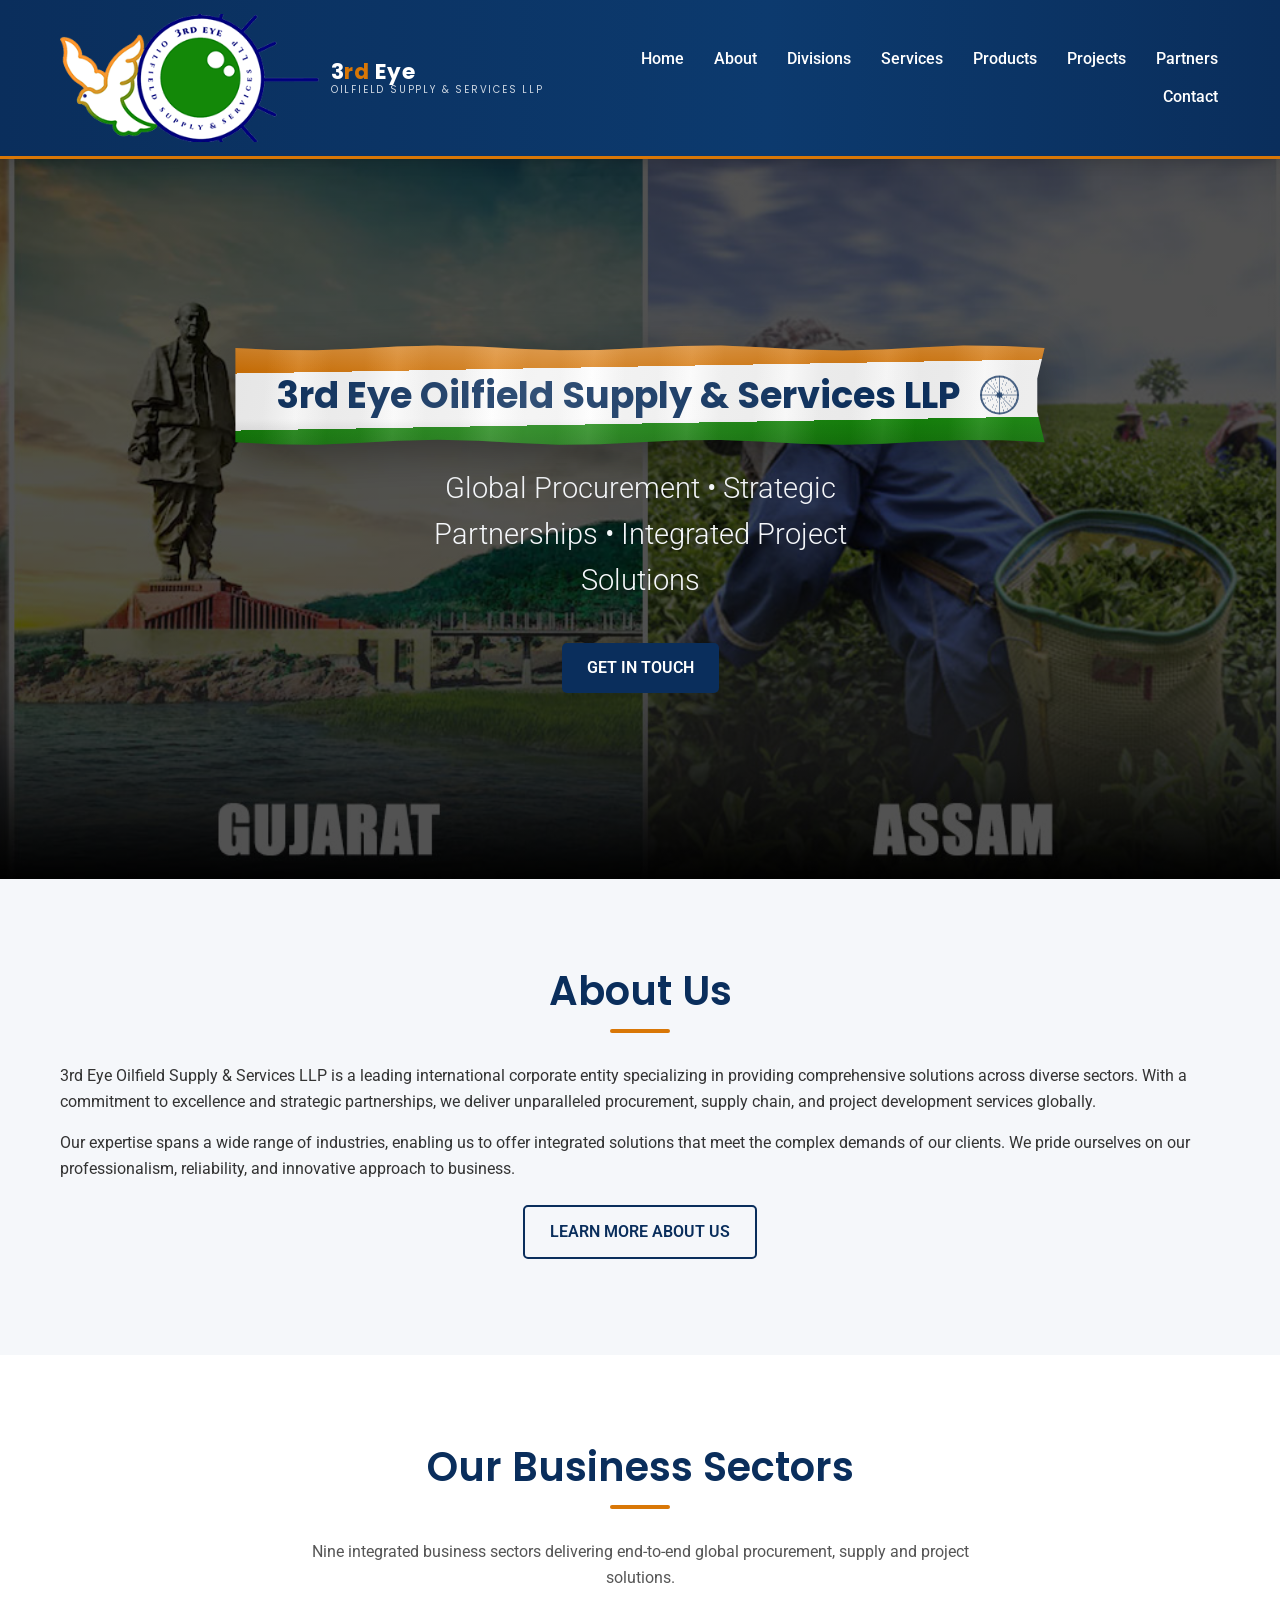
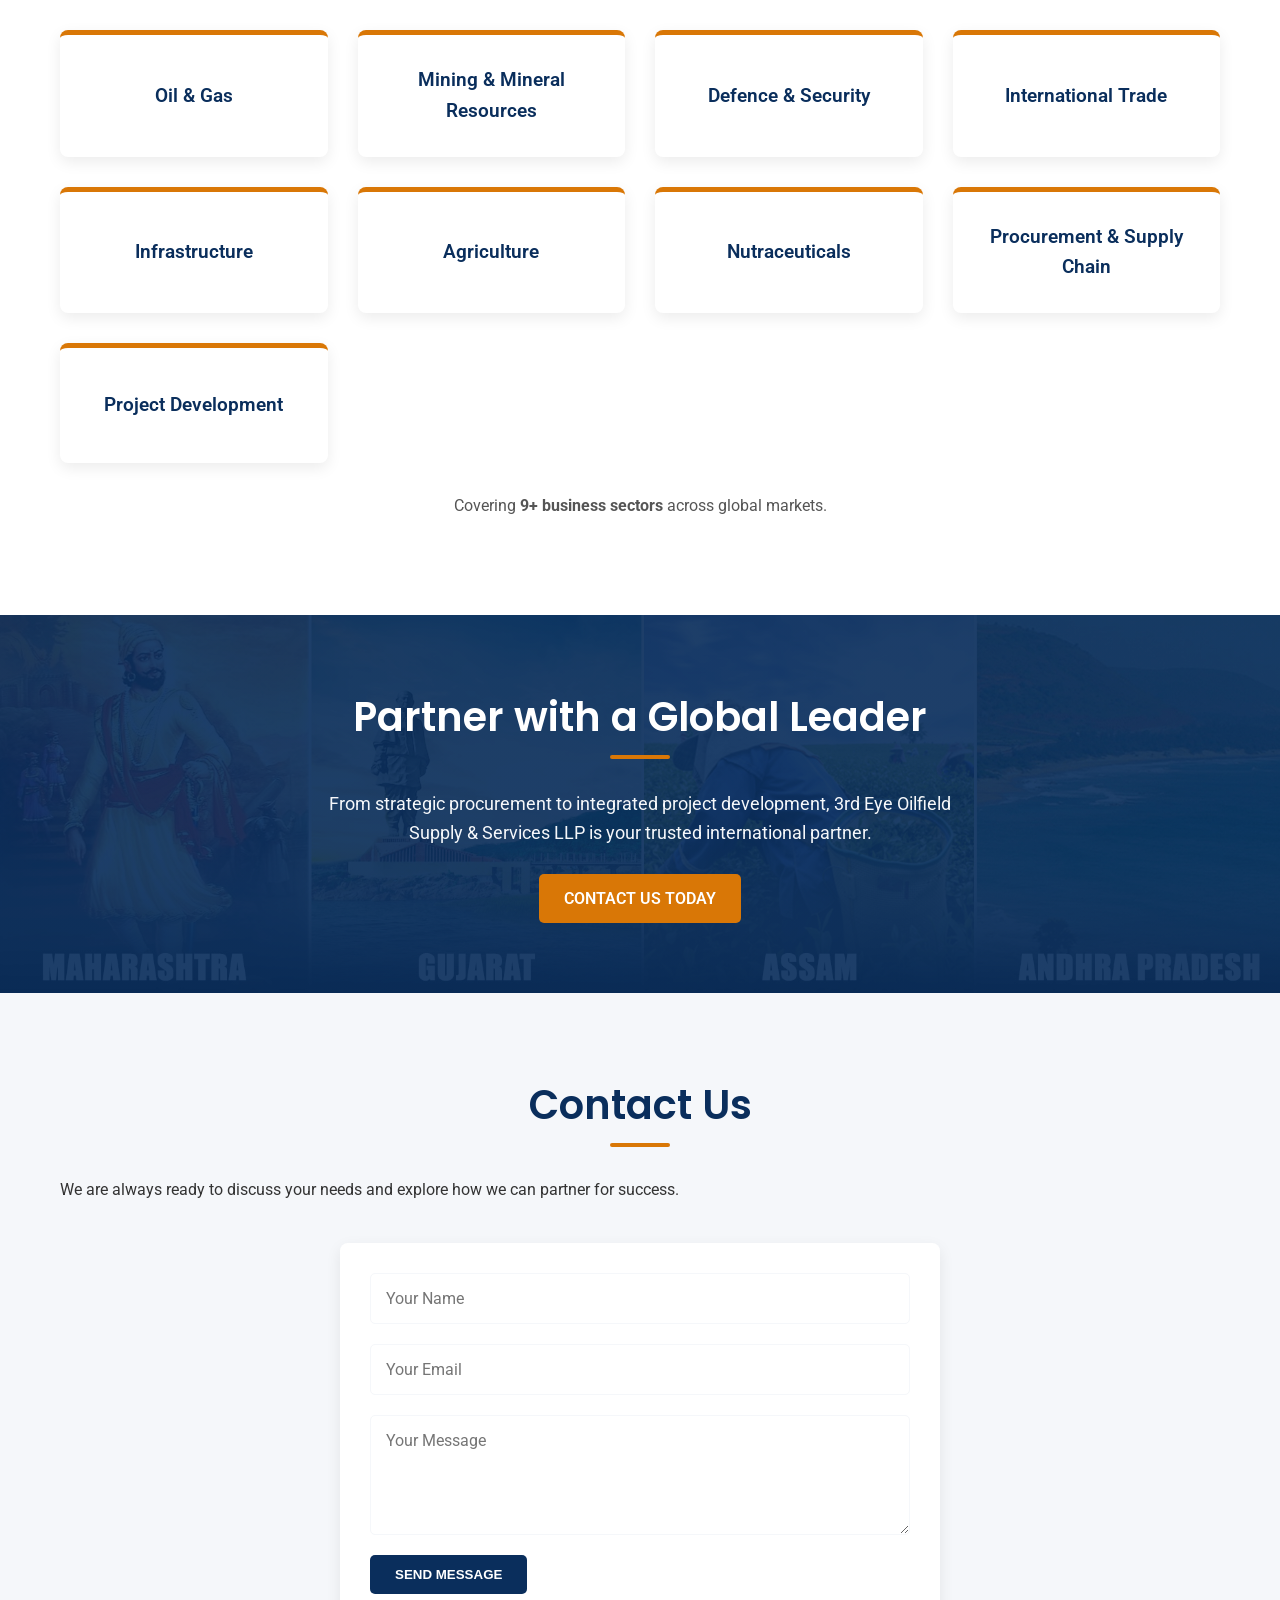
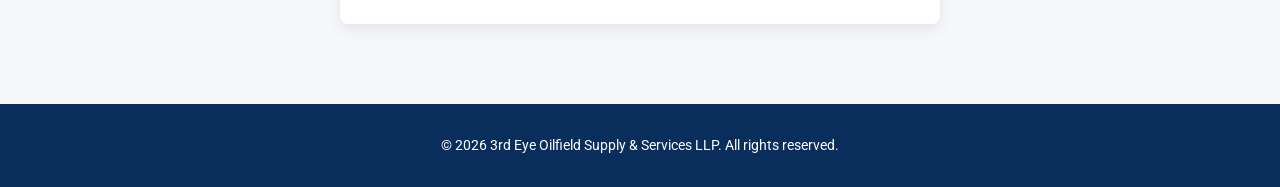
==== commit debbb64b: "Fix visible Indian tricolour waving title banner Co-authored-by: openhands <openhands@all-hands.dev>" ====
--- a/index.html
+++ b/index.html
@@ -26,7 +26,7 @@
     <meta name="twitter:title" content="3rd Eye Oilfield Supply &amp; Services LLP">
     <meta name="twitter:description" content="Global procurement, strategic partnerships and integrated project solutions.">
     <meta name="twitter:image" content="https://www.3rd-eye.in/img/header-bg.jpg">
-    <link rel="stylesheet" href="css/main.css">
+    <link rel="stylesheet" href="css/main.css?v=2026-08-21-flag">
     <link rel="preconnect" href="https://fonts.googleapis.com">
     <link rel="preconnect" href="https://fonts.gstatic.com" crossorigin>
     <link href="https://fonts.googleapis.com/css2?family=Poppins:wght@300;400;600;700&family=Roboto:wght@300;400;500;700&display=swap" rel="stylesheet">
@@ -63,7 +63,9 @@
     <main id="main-content">
         <section id="hero" class="hero-section home-hero" aria-labelledby="hero-title">
             <div class="hero-content">
-                <h1 id="hero-title" class="flag-title"><span>3rd Eye Oilfield Supply &amp; Services LLP</span></h1>
+                <div class="flag-wrap">
+                    <h1 id="hero-title" class="flag-title"><span>3rd Eye Oilfield Supply &amp; Services LLP</span></h1>
+                </div>
                 <p class="tagline">Global Procurement &bull; Strategic Partnerships &bull; Integrated Project Solutions</p>
                 <a href="contact.html" class="btn btn-primary">Get in Touch</a>
             </div>
--- a/css/main.css
+++ b/css/main.css
@@ -337,47 +337,61 @@
     color: var(--light-gray);
 }
 
-/* Homepage company title (index.html only): Indian tricolour flag treatment.
-   Saffron / white / India green bands with a subtle Ashoka Chakra watermark,
-   a gentle fabric sheen, and a light sway to evoke a flag moving in a breeze. */
+/* Homepage company title (index.html only): premium Indian tricolour flag.
+   The company name sits in the white band of a waving flag built from layered
+   gradients (tricolour bands, vertical fabric folds, overhead light) with an
+   animated wavy silhouette (clip-path), a slow fabric sheen and a light sway.
+   The Ashoka Chakra sits to the right of the name, inside the white band. */
+.flag-wrap {
+    filter: drop-shadow(0 10px 22px rgba(0, 0, 0, 0.35));
+}
+
 .hero-content h1.flag-title {
     position: relative;
     display: inline-block;
-    padding: 0.55em 0.8em;
+    max-width: 100%;
+    padding: 0.8em 2.3em 0.8em 1.1em;
+    font-size: 2.3em;
     color: var(--navy-blue);
     text-shadow: none;
-    background: linear-gradient(179deg,
-        var(--saffron) 0%, var(--saffron) 18%,
-        var(--white) 18%, var(--white) 82%,
-        var(--green) 82%, var(--green) 100%);
-    border-radius: 10px;
-    overflow: hidden;
-    box-shadow: 0 8px 28px rgba(0,0,0,0.28);
-    animation: flagSway 7s ease-in-out infinite;
+    background:
+        linear-gradient(180deg,
+            rgba(255, 255, 255, 0.16) 0%, rgba(255, 255, 255, 0) 26%,
+            rgba(0, 0, 0, 0) 74%, rgba(0, 0, 0, 0.14) 100%),
+        repeating-linear-gradient(94deg,
+            rgba(0, 0, 0, 0.05) 0 4%,
+            rgba(255, 255, 255, 0.09) 8%,
+            rgba(0, 0, 0, 0.05) 12%),
+        linear-gradient(179deg,
+            var(--saffron) 0%, var(--saffron) 25%,
+            var(--white) 25%, var(--white) 75%,
+            var(--green) 75%, var(--green) 100%);
+    clip-path: polygon(0% 2.50%, 5% 4.52%, 10% 4.88%, 15% 3.27%, 20% 1.03%, 25% 0.00%, 30% 1.03%, 35% 3.27%, 40% 4.88%, 45% 4.52%, 50% 2.50%, 55% 0.48%, 60% 0.12%, 65% 1.73%, 70% 3.97%, 75% 5.00%, 80% 3.97%, 85% 1.73%, 90% 0.12%, 95% 0.48%, 100% 2.50%, 99.1% 33.33%, 99.1% 66.66%, 100% 97.50%, 95% 95.48%, 90% 95.12%, 85% 96.73%, 80% 98.97%, 75% 100.00%, 70% 98.97%, 65% 96.73%, 60% 95.12%, 55% 95.48%, 50% 97.50%, 45% 99.52%, 40% 99.88%, 35% 98.27%, 30% 96.03%, 25% 95.00%, 20% 96.03%, 15% 98.27%, 10% 99.88%, 5% 99.52%, 0% 97.50%);
+    animation: flagSway 7s ease-in-out infinite, flagRipple 8s linear infinite;
 }
 
 .hero-content h1.flag-title > span {
     position: relative;
 }
 
-/* Ashoka Chakra: 24-spoke wheel watermark centred on the white band */
+/* Ashoka Chakra: 24-spoke navy wheel to the right of the company name */
 .hero-content h1.flag-title::before {
     content: '';
     position: absolute;
     top: 50%;
-    left: 50%;
-    width: 1.5em;
-    height: 1.5em;
-    transform: translate(-50%, -50%);
-    border: 0.06em solid rgba(10, 46, 92, 0.30);
+    right: 0.7em;
+    width: 0.95em;
+    height: 0.95em;
+    transform: translateY(-50%);
+    border: 0.055em solid rgba(10, 46, 92, 0.75);
     border-radius: 50%;
     background:
-        radial-gradient(circle at center, rgba(10, 46, 92, 0.35) 0 13%, transparent 14%),
-        repeating-conic-gradient(from 0deg, rgba(10, 46, 92, 0.20) 0deg 1.5deg, transparent 1.5deg 15deg);
+        radial-gradient(circle at center, rgba(10, 46, 92, 0.80) 0 12%, transparent 13%),
+        repeating-conic-gradient(from 0deg, rgba(10, 46, 92, 0.55) 0deg 1.6deg, transparent 1.6deg 15deg);
     pointer-events: none;
 }
 
-/* Moving light/shadow to suggest gently rippling fabric */
+/* Slow moving sheen across the fabric */
 .hero-content h1.flag-title::after {
     content: '';
     position: absolute;
@@ -388,13 +402,22 @@
         rgba(0, 0, 0, 0.04) 70%, rgba(255, 255, 255, 0.16) 86%,
         rgba(0, 0, 0, 0.05) 100%);
     background-size: 240% 100%;
-    animation: fabricDrift 6s linear infinite;
+    animation: fabricDrift 9s linear infinite;
     pointer-events: none;
 }
 
 @keyframes flagSway {
-    0%, 100% { transform: rotate(0.35deg); }
-    50%      { transform: rotate(-0.35deg); }
+    0%, 100% { transform: rotate(0.4deg) skewY(0.3deg); }
+    50%      { transform: rotate(-0.4deg) skewY(-0.3deg); }
+}
+
+/* Travelling wave along the top/bottom edges of the flag */
+@keyframes flagRipple {
+    0%   { clip-path: polygon(0% 2.50%, 5% 4.52%, 10% 4.88%, 15% 3.27%, 20% 1.03%, 25% 0.00%, 30% 1.03%, 35% 3.27%, 40% 4.88%, 45% 4.52%, 50% 2.50%, 55% 0.48%, 60% 0.12%, 65% 1.73%, 70% 3.97%, 75% 5.00%, 80% 3.97%, 85% 1.73%, 90% 0.12%, 95% 0.48%, 100% 2.50%, 99.1% 33.33%, 99.1% 66.66%, 100% 97.50%, 95% 95.48%, 90% 95.12%, 85% 96.73%, 80% 98.97%, 75% 100.00%, 70% 98.97%, 65% 96.73%, 60% 95.12%, 55% 95.48%, 50% 97.50%, 45% 99.52%, 40% 99.88%, 35% 98.27%, 30% 96.03%, 25% 95.00%, 20% 96.03%, 15% 98.27%, 10% 99.88%, 5% 99.52%, 0% 97.50%); }
+    25%  { clip-path: polygon(0% 5.00%, 5% 3.97%, 10% 1.73%, 15% 0.12%, 20% 0.48%, 25% 2.50%, 30% 4.52%, 35% 4.88%, 40% 3.27%, 45% 1.03%, 50% 0.00%, 55% 1.03%, 60% 3.27%, 65% 4.88%, 70% 4.52%, 75% 2.50%, 80% 0.48%, 85% 0.12%, 90% 1.73%, 95% 3.97%, 100% 5.00%, 99.1% 33.33%, 99.1% 66.66%, 100% 100.00%, 95% 98.97%, 90% 96.73%, 85% 95.12%, 80% 95.48%, 75% 97.50%, 70% 99.52%, 65% 99.88%, 60% 98.27%, 55% 96.03%, 50% 95.00%, 45% 96.03%, 40% 98.27%, 35% 99.88%, 30% 99.52%, 25% 97.50%, 20% 95.48%, 15% 95.12%, 10% 96.73%, 5% 98.97%, 0% 100.00%); }
+    50%  { clip-path: polygon(0% 2.50%, 5% 0.48%, 10% 0.12%, 15% 1.73%, 20% 3.97%, 25% 5.00%, 30% 3.97%, 35% 1.73%, 40% 0.12%, 45% 0.48%, 50% 2.50%, 55% 4.52%, 60% 4.88%, 65% 3.27%, 70% 1.03%, 75% 0.00%, 80% 1.03%, 85% 3.27%, 90% 4.88%, 95% 4.52%, 100% 2.50%, 99.1% 33.33%, 99.1% 66.66%, 100% 97.50%, 95% 99.52%, 90% 99.88%, 85% 98.27%, 80% 96.03%, 75% 95.00%, 70% 96.03%, 65% 98.27%, 60% 99.88%, 55% 99.52%, 50% 97.50%, 45% 95.48%, 40% 95.12%, 35% 96.73%, 30% 98.97%, 25% 100.00%, 20% 98.97%, 15% 96.73%, 10% 95.12%, 5% 95.48%, 0% 97.50%); }
+    75%  { clip-path: polygon(0% 0.00%, 5% 1.03%, 10% 3.27%, 15% 4.88%, 20% 4.52%, 25% 2.50%, 30% 0.48%, 35% 0.12%, 40% 1.73%, 45% 3.97%, 50% 5.00%, 55% 3.97%, 60% 1.73%, 65% 0.12%, 70% 0.48%, 75% 2.50%, 80% 4.52%, 85% 4.88%, 90% 3.27%, 95% 1.03%, 100% 0.00%, 99.1% 33.33%, 99.1% 66.66%, 100% 95.00%, 95% 96.03%, 90% 98.27%, 85% 99.88%, 80% 99.52%, 75% 97.50%, 70% 95.48%, 65% 95.12%, 60% 96.73%, 55% 98.97%, 50% 100.00%, 45% 98.97%, 40% 96.73%, 35% 95.12%, 30% 95.48%, 25% 97.50%, 20% 99.52%, 15% 99.88%, 10% 98.27%, 5% 96.03%, 0% 95.00%); }
+    100% { clip-path: polygon(0% 2.50%, 5% 4.52%, 10% 4.88%, 15% 3.27%, 20% 1.03%, 25% 0.00%, 30% 1.03%, 35% 3.27%, 40% 4.88%, 45% 4.52%, 50% 2.50%, 55% 0.48%, 60% 0.12%, 65% 1.73%, 70% 3.97%, 75% 5.00%, 80% 3.97%, 85% 1.73%, 90% 0.12%, 95% 0.48%, 100% 2.50%, 99.1% 33.33%, 99.1% 66.66%, 100% 97.50%, 95% 95.48%, 90% 95.12%, 85% 96.73%, 80% 98.97%, 75% 100.00%, 70% 98.97%, 65% 96.73%, 60% 95.12%, 55% 95.48%, 50% 97.50%, 45% 99.52%, 40% 99.88%, 35% 98.27%, 30% 96.03%, 25% 95.00%, 20% 96.03%, 15% 98.27%, 10% 99.88%, 5% 99.52%, 0% 97.50%); }
 }
 
 @keyframes fabricDrift {
@@ -651,6 +674,10 @@
         font-size: 3em;
     }
 
+    .hero-content h1.flag-title {
+        font-size: 1.8em;
+    }
+
     .hero-content .tagline {
         font-size: 1.4em;
     }
@@ -689,6 +716,11 @@
 
     .hero-content h1 {
         font-size: 2.3em;
+    }
+
+    .hero-content h1.flag-title {
+        font-size: 1.15em;
+        padding: 0.7em 1.6em 0.7em 0.8em;
     }
 
     .hero-content .tagline {
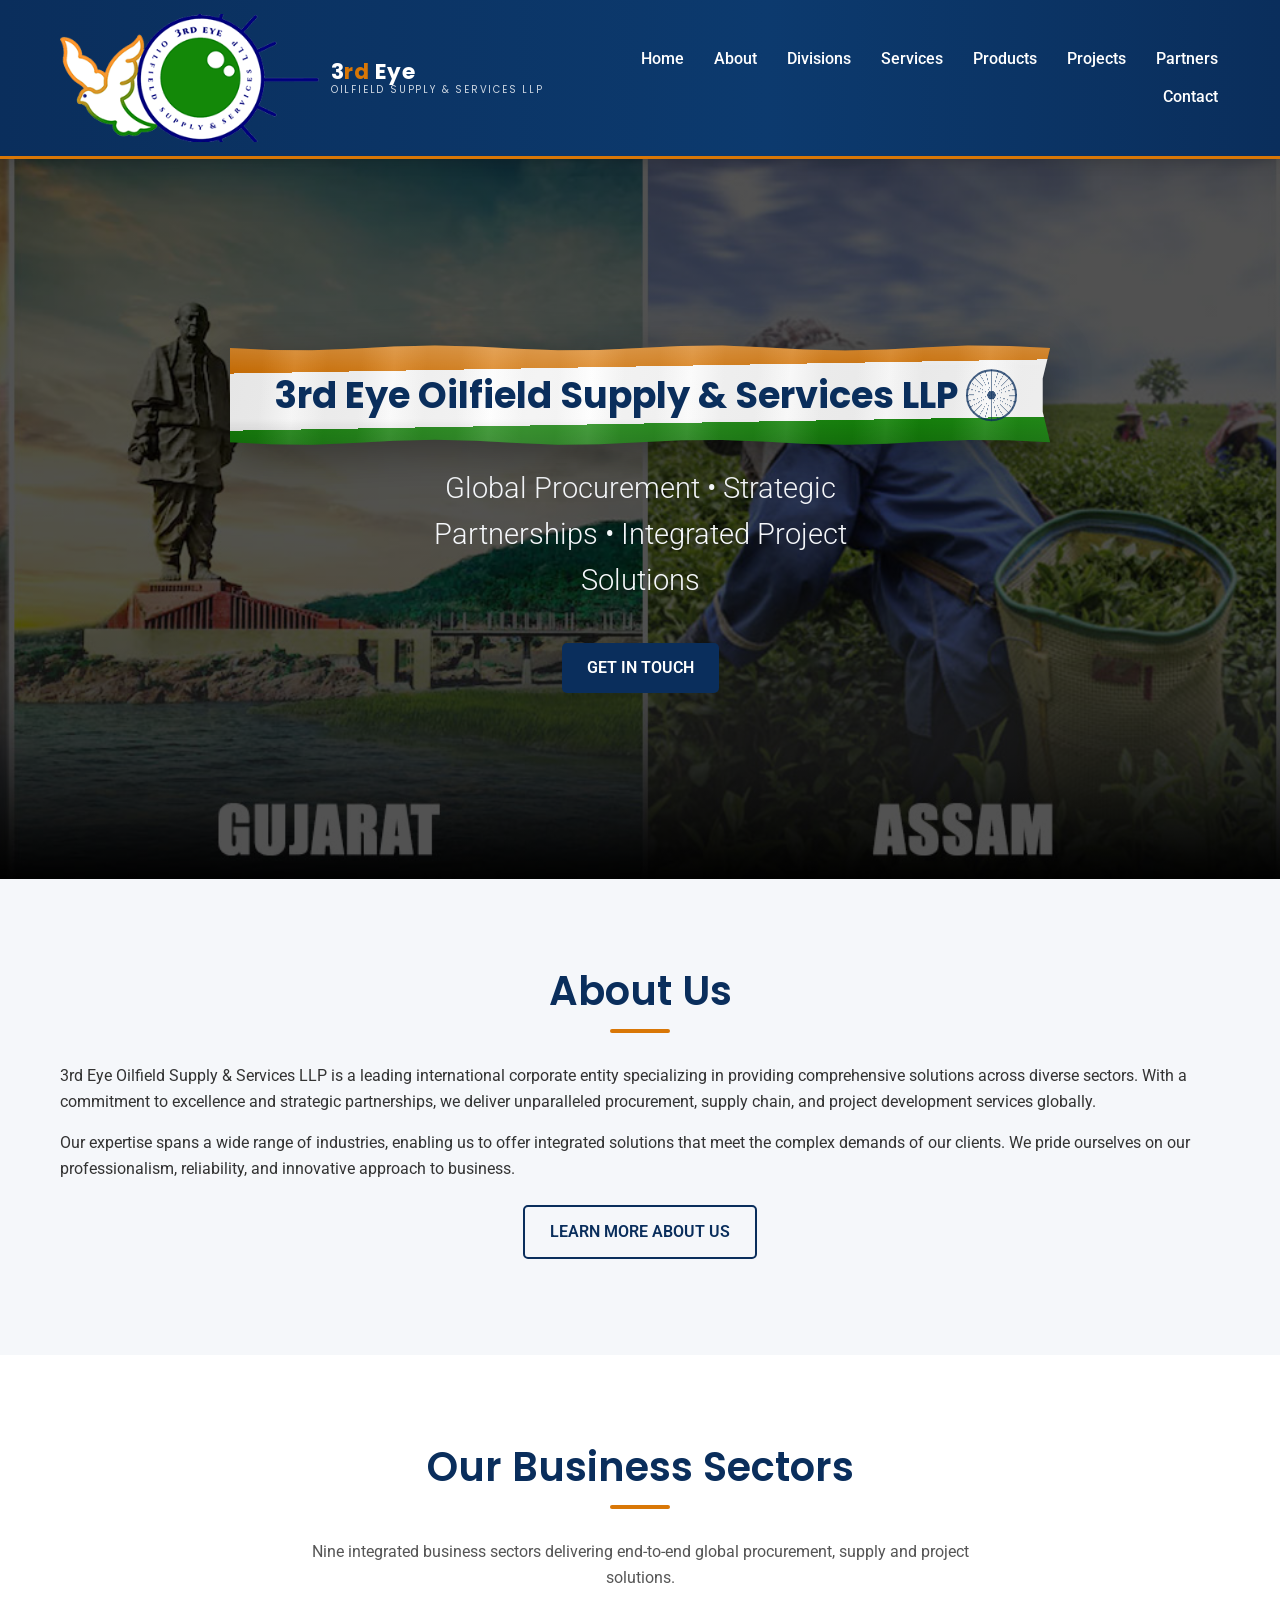
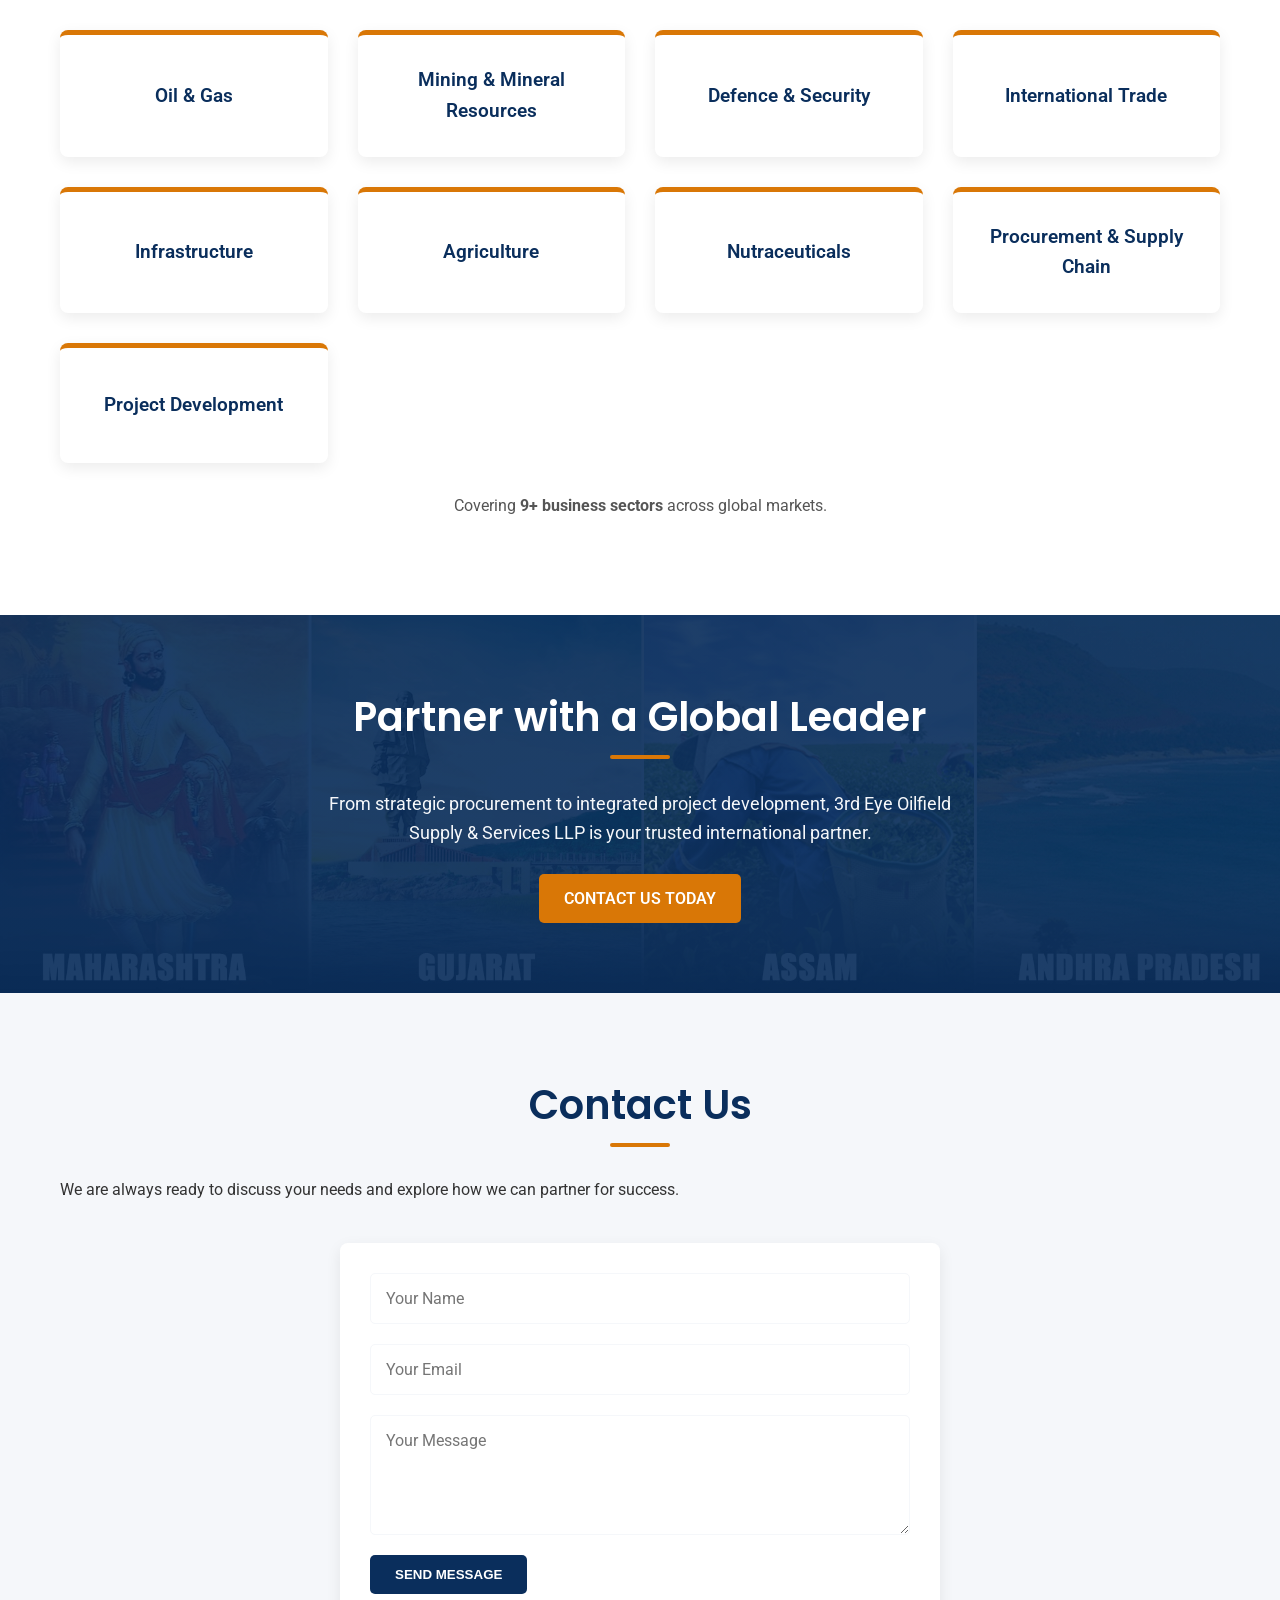
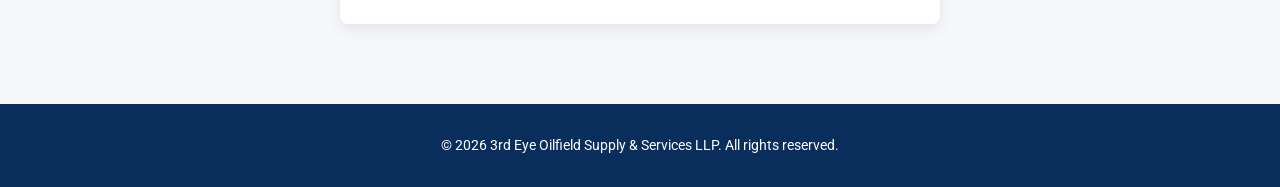
==== commit 49eca815: "Rebuild hero title as visible waving Indian tricolour flag banner Co-authored-by: openhands <openhan" ====
--- a/index.html
+++ b/index.html
@@ -26,7 +26,7 @@
     <meta name="twitter:title" content="3rd Eye Oilfield Supply &amp; Services LLP">
     <meta name="twitter:description" content="Global procurement, strategic partnerships and integrated project solutions.">
     <meta name="twitter:image" content="https://www.3rd-eye.in/img/header-bg.jpg">
-    <link rel="stylesheet" href="css/main.css?v=2026-08-21-flag">
+    <link rel="stylesheet" href="css/main.css?v=2026-08-21-flag-2">
     <link rel="preconnect" href="https://fonts.googleapis.com">
     <link rel="preconnect" href="https://fonts.gstatic.com" crossorigin>
     <link href="https://fonts.googleapis.com/css2?family=Poppins:wght@300;400;600;700&family=Roboto:wght@300;400;500;700&display=swap" rel="stylesheet">
@@ -64,6 +64,11 @@
         <section id="hero" class="hero-section home-hero" aria-labelledby="hero-title">
             <div class="hero-content">
                 <div class="flag-wrap">
+                    <div class="flag-banner" aria-hidden="true">
+                        <div class="flag-folds"></div>
+                        <div class="flag-sheen"></div>
+                    </div>
+                    <span class="flag-chakra" aria-hidden="true"></span>
                     <h1 id="hero-title" class="flag-title"><span>3rd Eye Oilfield Supply &amp; Services LLP</span></h1>
                 </div>
                 <p class="tagline">Global Procurement &bull; Strategic Partnerships &bull; Integrated Project Solutions</p>
--- a/css/main.css
+++ b/css/main.css
@@ -338,22 +338,34 @@
 }
 
 /* Homepage company title (index.html only): premium Indian tricolour flag.
-   The company name sits in the white band of a waving flag built from layered
-   gradients (tricolour bands, vertical fabric folds, overhead light) with an
-   animated wavy silhouette (clip-path), a slow fabric sheen and a light sway.
-   The Ashoka Chakra sits to the right of the name, inside the white band. */
+   A dedicated .flag-banner element carries the fabric (tricolour bands, folds,
+   wavy animated silhouette), the company name sits in the white band, and a
+   24-spoke Ashoka Chakra sits to the right of the name. */
 .flag-wrap {
-    filter: drop-shadow(0 10px 22px rgba(0, 0, 0, 0.35));
-}
-
-.hero-content h1.flag-title {
     position: relative;
     display: inline-block;
     max-width: 100%;
-    padding: 0.8em 2.3em 0.8em 1.1em;
-    font-size: 2.3em;
-    color: var(--navy-blue);
-    text-shadow: none;
+    margin-bottom: 20px;
+    filter: drop-shadow(0 10px 22px rgba(0, 0, 0, 0.35));
+    animation: flagSway 7s ease-in-out infinite;
+}
+
+.flag-banner {
+    position: absolute;
+    inset: 0;
+    z-index: 0;
+    background: linear-gradient(179deg,
+        var(--saffron) 0%, var(--saffron) 25%,
+        var(--white) 25%, var(--white) 75%,
+        var(--green) 75%, var(--green) 100%);
+    clip-path: polygon(0% 2.50%, 5% 4.52%, 10% 4.88%, 15% 3.27%, 20% 1.03%, 25% 0.00%, 30% 1.03%, 35% 3.27%, 40% 4.88%, 45% 4.52%, 50% 2.50%, 55% 0.48%, 60% 0.12%, 65% 1.73%, 70% 3.97%, 75% 5.00%, 80% 3.97%, 85% 1.73%, 90% 0.12%, 95% 0.48%, 100% 2.50%, 99.1% 33.33%, 99.1% 66.66%, 100% 97.50%, 95% 95.48%, 90% 95.12%, 85% 96.73%, 80% 98.97%, 75% 100.00%, 70% 98.97%, 65% 96.73%, 60% 95.12%, 55% 95.48%, 50% 97.50%, 45% 99.52%, 40% 99.88%, 35% 98.27%, 30% 96.03%, 25% 95.00%, 20% 96.03%, 15% 98.27%, 10% 99.88%, 5% 99.52%, 0% 97.50%);
+    animation: flagRipple 8s linear infinite;
+}
+
+/* Vertical fabric folds + overhead light shading */
+.flag-folds {
+    position: absolute;
+    inset: 0;
     background:
         linear-gradient(180deg,
             rgba(255, 255, 255, 0.16) 0%, rgba(255, 255, 255, 0) 26%,
@@ -361,39 +373,11 @@
         repeating-linear-gradient(94deg,
             rgba(0, 0, 0, 0.05) 0 4%,
             rgba(255, 255, 255, 0.09) 8%,
-            rgba(0, 0, 0, 0.05) 12%),
-        linear-gradient(179deg,
-            var(--saffron) 0%, var(--saffron) 25%,
-            var(--white) 25%, var(--white) 75%,
-            var(--green) 75%, var(--green) 100%);
-    clip-path: polygon(0% 2.50%, 5% 4.52%, 10% 4.88%, 15% 3.27%, 20% 1.03%, 25% 0.00%, 30% 1.03%, 35% 3.27%, 40% 4.88%, 45% 4.52%, 50% 2.50%, 55% 0.48%, 60% 0.12%, 65% 1.73%, 70% 3.97%, 75% 5.00%, 80% 3.97%, 85% 1.73%, 90% 0.12%, 95% 0.48%, 100% 2.50%, 99.1% 33.33%, 99.1% 66.66%, 100% 97.50%, 95% 95.48%, 90% 95.12%, 85% 96.73%, 80% 98.97%, 75% 100.00%, 70% 98.97%, 65% 96.73%, 60% 95.12%, 55% 95.48%, 50% 97.50%, 45% 99.52%, 40% 99.88%, 35% 98.27%, 30% 96.03%, 25% 95.00%, 20% 96.03%, 15% 98.27%, 10% 99.88%, 5% 99.52%, 0% 97.50%);
-    animation: flagSway 7s ease-in-out infinite, flagRipple 8s linear infinite;
-}
-
-.hero-content h1.flag-title > span {
-    position: relative;
-}
-
-/* Ashoka Chakra: 24-spoke navy wheel to the right of the company name */
-.hero-content h1.flag-title::before {
-    content: '';
-    position: absolute;
-    top: 50%;
-    right: 0.7em;
-    width: 0.95em;
-    height: 0.95em;
-    transform: translateY(-50%);
-    border: 0.055em solid rgba(10, 46, 92, 0.75);
-    border-radius: 50%;
-    background:
-        radial-gradient(circle at center, rgba(10, 46, 92, 0.80) 0 12%, transparent 13%),
-        repeating-conic-gradient(from 0deg, rgba(10, 46, 92, 0.55) 0deg 1.6deg, transparent 1.6deg 15deg);
-    pointer-events: none;
+            rgba(0, 0, 0, 0.05) 12%);
 }
 
 /* Slow moving sheen across the fabric */
-.hero-content h1.flag-title::after {
-    content: '';
+.flag-sheen {
     position: absolute;
     inset: 0;
     background: linear-gradient(105deg,
@@ -403,7 +387,36 @@
         rgba(0, 0, 0, 0.05) 100%);
     background-size: 240% 100%;
     animation: fabricDrift 9s linear infinite;
+}
+
+/* Ashoka Chakra: 24-spoke navy wheel to the right of the company name */
+.flag-chakra {
+    position: absolute;
+    top: 50%;
+    right: 4%;
+    z-index: 2;
+    height: 52%;
+    aspect-ratio: 1 / 1;
+    transform: translateY(-50%);
+    border: 2px solid rgba(10, 46, 92, 0.75);
+    border-radius: 50%;
+    background:
+        radial-gradient(circle at center, rgba(10, 46, 92, 0.80) 0 12%, transparent 13%),
+        repeating-conic-gradient(from 0deg, rgba(10, 46, 92, 0.55) 0deg 1.6deg, transparent 1.6deg 15deg);
     pointer-events: none;
+}
+
+.hero-content h1.flag-title {
+    position: relative;
+    z-index: 1;
+    display: inline-block;
+    max-width: 100%;
+    margin: 0;
+    padding: 0.8em 2.5em 0.8em 1.2em;
+    font-size: 2.3em;
+    color: var(--navy-blue);
+    text-shadow: none;
+    background: none;
 }
 
 @keyframes flagSway {
@@ -426,8 +439,9 @@
 }
 
 @media (prefers-reduced-motion: reduce) {
-    .hero-content h1.flag-title,
-    .hero-content h1.flag-title::after {
+    .flag-wrap,
+    .flag-banner,
+    .flag-sheen {
         animation: none;
     }
 }
@@ -720,7 +734,7 @@
 
     .hero-content h1.flag-title {
         font-size: 1.15em;
-        padding: 0.7em 1.6em 0.7em 0.8em;
+        padding: 0.7em 2.2em 0.7em 0.8em;
     }
 
     .hero-content .tagline {
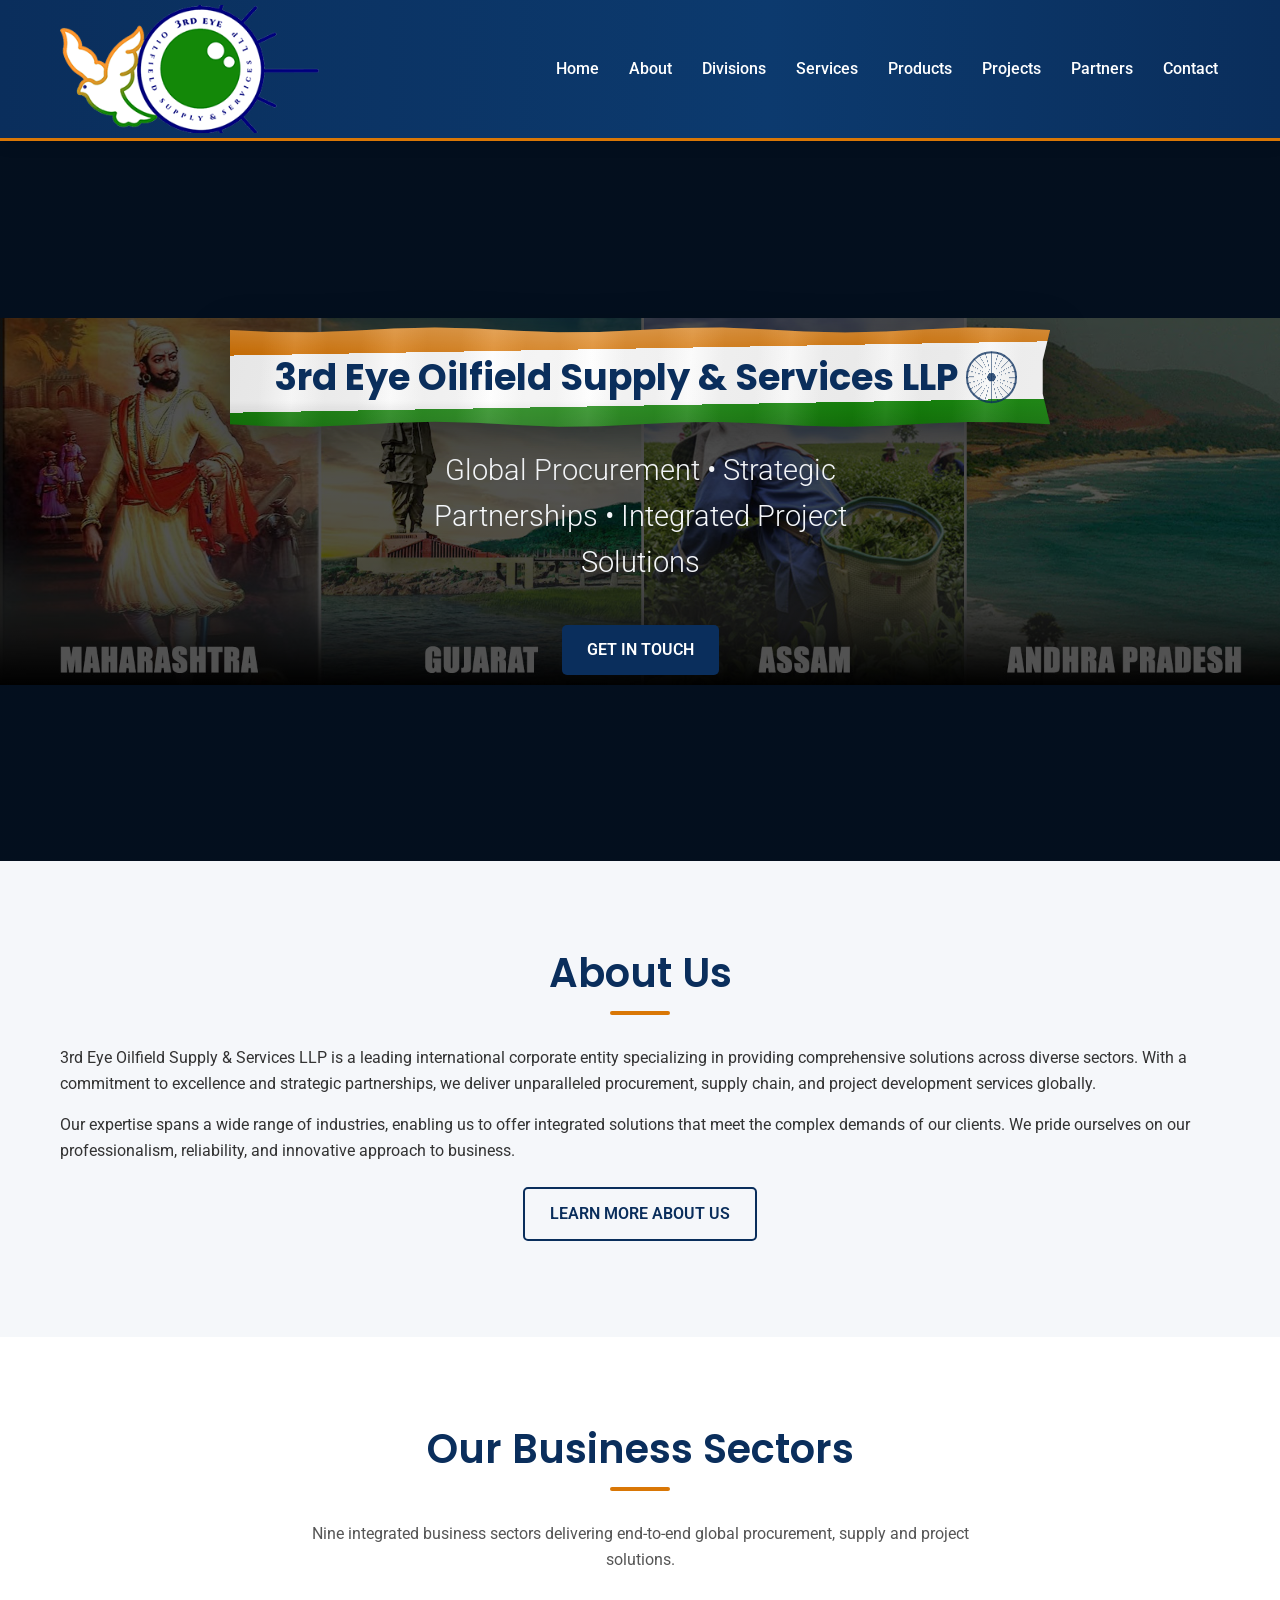
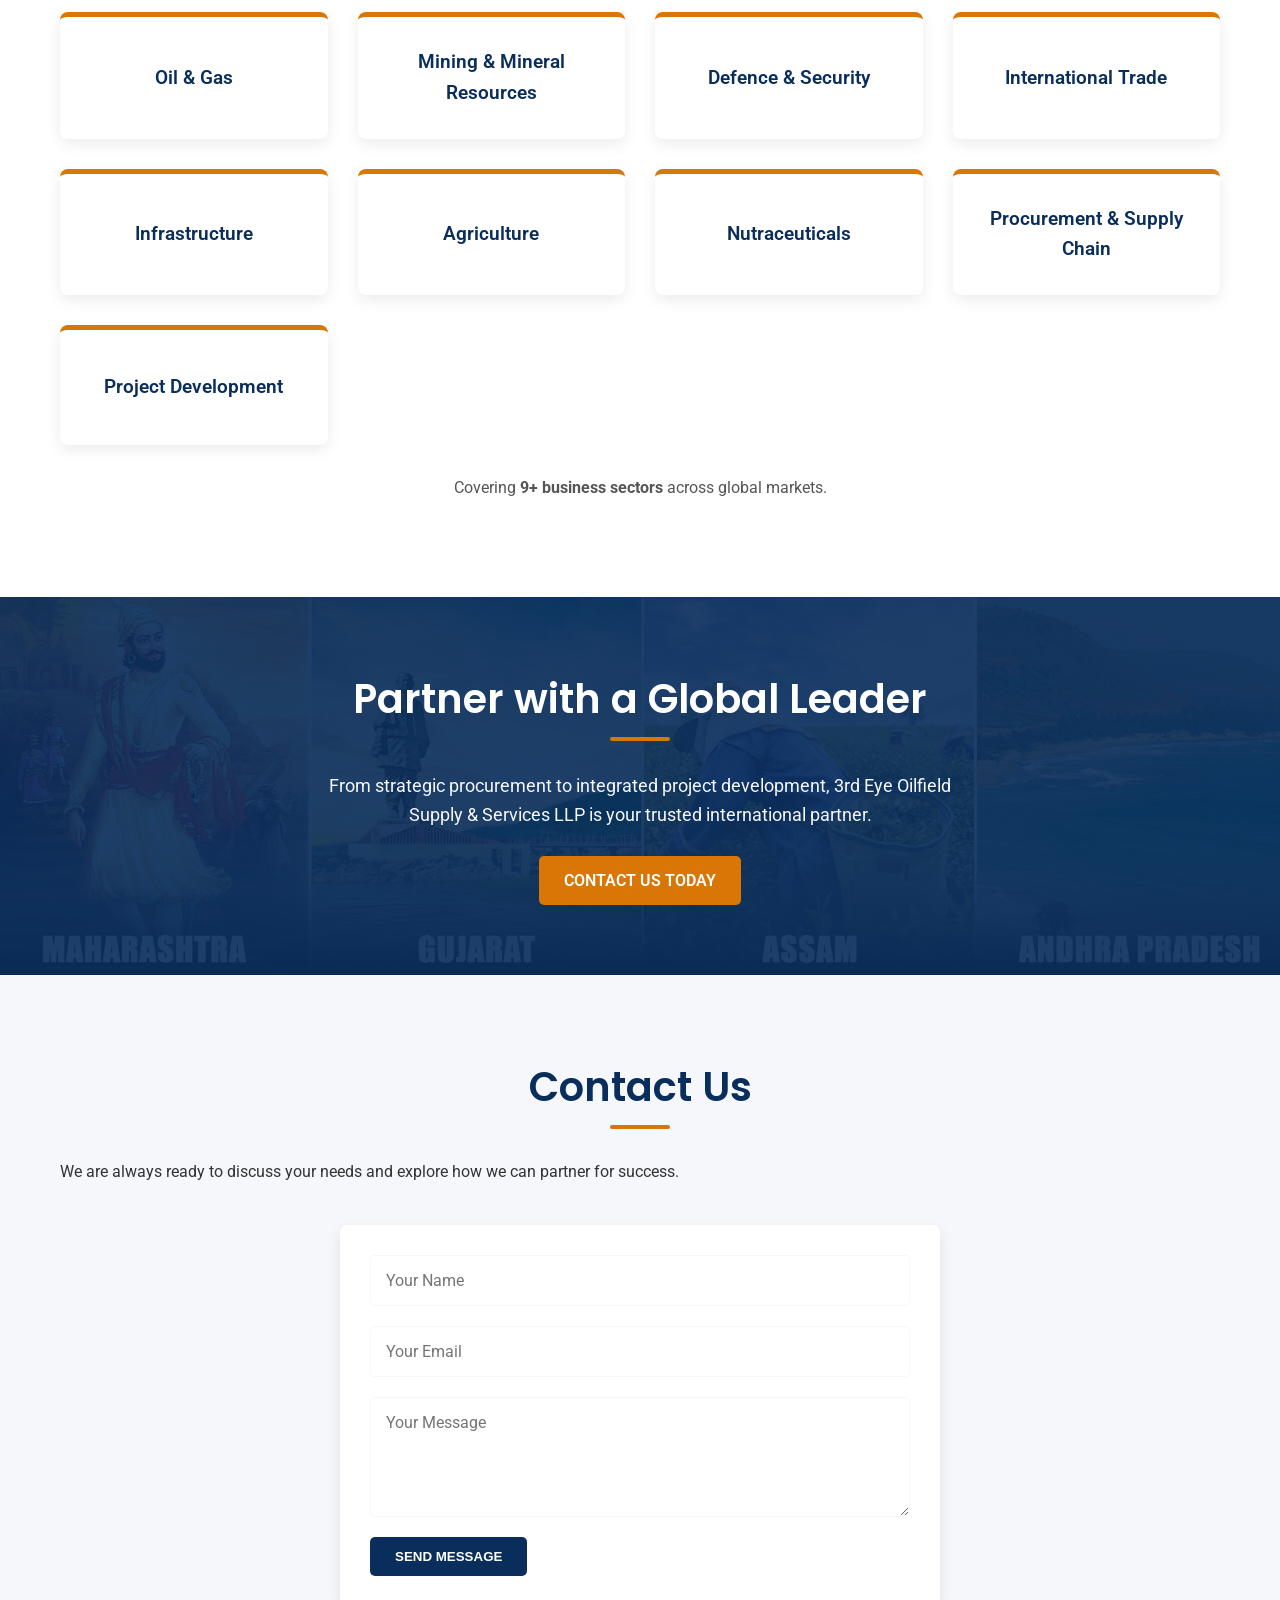
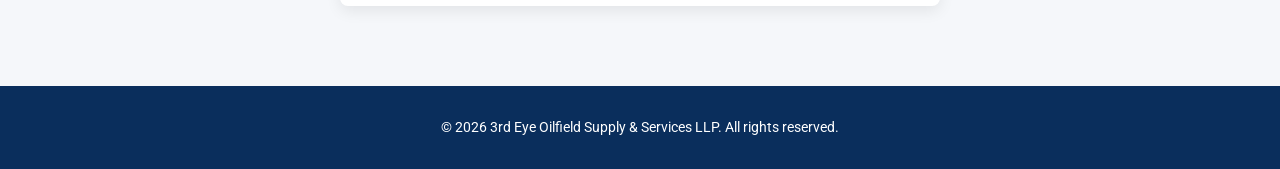
==== commit 54aeb18c: "Merge main into feature/final-website-completion: resolve index.html conflict Combine main's standal" ====
--- a/index.html
+++ b/index.html
@@ -26,22 +26,18 @@
     <meta name="twitter:title" content="3rd Eye Oilfield Supply &amp; Services LLP">
     <meta name="twitter:description" content="Global procurement, strategic partnerships and integrated project solutions.">
     <meta name="twitter:image" content="https://www.3rd-eye.in/img/header-bg.jpg">
-    <link rel="stylesheet" href="css/main.css?v=2026-08-21-flag-2">
+    <link rel="stylesheet" href="css/main-v2.css?v=2026-08-21-flag-2">
     <link rel="preconnect" href="https://fonts.googleapis.com">
     <link rel="preconnect" href="https://fonts.gstatic.com" crossorigin>
     <link href="https://fonts.googleapis.com/css2?family=Poppins:wght@300;400;600;700&family=Roboto:wght@300;400;500;700&display=swap" rel="stylesheet">
 </head>
-<body>
+<body class="home-page">
     <a href="#main-content" class="skip-link">Skip to main content</a>
     <header class="site-header">
         <div class="container">
             <nav class="main-nav" aria-label="Primary navigation">
-                <a href="index.html" class="logo home-logo" aria-label="3rd Eye Oilfield Supply and Services LLP home">
+                <a href="index.html" class="logo" aria-label="3rd Eye Oilfield Supply and Services LLP home">
                     <img src="img/logo2026.png" alt="3rd Eye logo" class="logo-mark" width="50" height="46">
-                    <span class="logo-text">
-                        <span class="logo-name">3<span class="accent">rd</span> Eye</span>
-                        <span class="logo-sub">Oilfield Supply &amp; Services LLP</span>
-                    </span>
                 </a>
                 <button class="nav-toggle" aria-label="Toggle navigation menu" aria-expanded="false" aria-controls="primary-menu">
                     <span></span><span></span><span></span>
--- a/css/main-v2.css
+++ b/css/main-v2.css
@@ -0,0 +1,1133 @@
+/* Universal Styles */
+:root {
+    --saffron: #D97706; /* Deep Saffron */
+    --white: #FFFFFF;
+    --green: #138808;   /* India Green */
+    --navy-blue: #0A2E5C;
+    --dark-navy: #0A2E5C;
+    --light-gray: #F5F7FA;
+    --text-color: #333333;
+    --header-font: 'Poppins', sans-serif;
+    --body-font: 'Roboto', sans-serif;
+}
+
+* {
+    margin: 0;
+    padding: 0;
+    box-sizing: border-box;
+}
+
+html {
+    scroll-behavior: smooth;
+}
+
+body {
+    font-family: var(--body-font);
+    line-height: 1.6;
+    color: var(--text-color);
+    background-color: var(--white);
+}
+
+.container {
+    max-width: 1200px;
+    margin: 0 auto;
+    padding: 0 20px;
+}
+
+/* Typography */
+h1, h2, h3, h4, h5, h6 {
+    font-family: var(--header-font);
+    color: var(--navy-blue);
+    margin-bottom: 15px;
+}
+
+h1 {
+    font-size: 3.5em;
+    font-weight: 700;
+}
+
+h2 {
+    font-size: 2.5em;
+    font-weight: 600;
+    text-align: center;
+    margin-bottom: 40px;
+    position: relative;
+}
+
+h2::after {
+    content: '';
+    position: absolute;
+    left: 50%;
+    bottom: -10px;
+    transform: translateX(-50%);
+    width: 60px;
+    height: 4px;
+    background-color: var(--saffron);
+    border-radius: 2px;
+}
+
+p {
+    margin-bottom: 1em;
+}
+
+a {
+    color: var(--saffron);
+    text-decoration: none;
+    transition: color 0.3s ease;
+}
+
+a:hover {
+    color: var(--green);
+}
+
+a:focus-visible,
+button:focus-visible,
+input:focus-visible,
+textarea:focus-visible {
+    outline: 3px solid var(--saffron);
+    outline-offset: 3px;
+}
+
+.skip-link {
+    position: absolute;
+    left: 20px;
+    top: -60px;
+    z-index: 2000;
+    background-color: var(--white);
+    color: var(--navy-blue);
+    padding: 10px 15px;
+    border-radius: 5px;
+    font-weight: 600;
+    box-shadow: 0 2px 10px rgba(0,0,0,0.15);
+    transition: top 0.2s ease;
+}
+
+.skip-link:focus {
+    top: 20px;
+}
+
+.visually-hidden {
+    position: absolute;
+    width: 1px;
+    height: 1px;
+    padding: 0;
+    margin: -1px;
+    overflow: hidden;
+    clip: rect(0, 0, 0, 0);
+    white-space: nowrap;
+    border: 0;
+}
+
+/* Buttons */
+.btn {
+    display: inline-block;
+    background-color: var(--saffron);
+    color: var(--white);
+    padding: 12px 25px;
+    border-radius: 5px;
+    font-weight: 600;
+    text-transform: uppercase;
+    transition: background-color 0.3s ease, transform 0.3s ease;
+    border: none;
+    cursor: pointer;
+}
+
+.btn:hover {
+    background-color: var(--green);
+    transform: translateY(-2px);
+}
+
+.btn-primary {
+    background-color: var(--navy-blue);
+}
+
+.btn-primary:hover {
+    background-color: var(--saffron);
+}
+
+/* Header & Navigation */
+.site-header {
+    background-color: var(--dark-navy);
+    background-image: linear-gradient(90deg, #0A2E5C 0%, #0C3A6E 60%, #0A2E5C 100%);
+    color: var(--white);
+    padding: 5px 0;
+    position: sticky;
+    top: 0;
+    z-index: 1000;
+    box-shadow: 0 2px 14px rgba(0,0,0,0.18);
+    border-bottom: 3px solid var(--saffron);
+    transition: padding 0.3s ease, box-shadow 0.3s ease;
+}
+
+.site-header.scrolled {
+    padding: 6px 0;
+    box-shadow: 0 4px 18px rgba(0,0,0,0.28);
+}
+
+.main-nav {
+    display: flex;
+    justify-content: space-between;
+    align-items: center;
+    gap: 20px;
+}
+
+/* Logo (brand mark + wordmark) */
+.logo {
+    display: flex;
+    align-items: center;
+    justify-content: flex-start;
+    gap: 12px;
+    font-family: var(--header-font);
+    font-weight: 700;
+    color: var(--white);
+    text-decoration: none;
+    line-height: 1;
+    flex-shrink: 0;
+    height: 128px;
+    overflow: hidden;
+}
+
+.logo img.logo-mark {
+    height: 237px;
+    width: auto;
+    display: block;
+}
+
+.logo .logo-text {
+    display: flex;
+    flex-direction: column;
+    line-height: 1.1;
+}
+
+.logo .logo-text .logo-name {
+    font-size: 1.35em;
+    font-weight: 700;
+    letter-spacing: 0.5px;
+    color: var(--white);
+}
+
+.logo .logo-text .logo-name .accent {
+    color: var(--saffron);
+}
+
+.logo .logo-text .logo-sub {
+    font-size: 0.62em;
+    font-weight: 400;
+    letter-spacing: 1.8px;
+    text-transform: uppercase;
+    color: #CFD8E3;
+    margin-top: 2px;
+}
+
+.logo:hover .logo-text .logo-name {
+    color: var(--white);
+}
+
+.nav-links {
+    list-style: none;
+    display: flex;
+    align-items: center;
+    flex-wrap: wrap;
+    justify-content: flex-end;
+}
+
+.nav-links li {
+    margin-left: 26px;
+}
+
+.nav-links a {
+    color: var(--white);
+    font-weight: 500;
+    font-size: 1.02em;
+    padding: 6px 2px;
+    position: relative;
+    display: inline-block;
+}
+
+/* Mobile nav toggle (hamburger) */
+.nav-toggle {
+    display: none;
+    flex-direction: column;
+    justify-content: space-between;
+    width: 30px;
+    height: 22px;
+    background: transparent;
+    border: none;
+    cursor: pointer;
+    padding: 0;
+    z-index: 1100;
+}
+
+.nav-toggle span {
+    display: block;
+    height: 3px;
+    width: 100%;
+    background-color: var(--white);
+    border-radius: 2px;
+    transition: transform 0.3s ease, opacity 0.3s ease;
+}
+
+.nav-toggle[aria-expanded="true"] span:nth-child(1) {
+    transform: translateY(9px) rotate(45deg);
+}
+.nav-toggle[aria-expanded="true"] span:nth-child(2) {
+    opacity: 0;
+}
+.nav-toggle[aria-expanded="true"] span:nth-child(3) {
+    transform: translateY(-9px) rotate(-45deg);
+}
+
+.nav-links a::after {
+    content: '';
+    position: absolute;
+    left: 0;
+    bottom: 0;
+    width: 0%;
+    height: 2px;
+    background-color: var(--saffron);
+    transition: width 0.3s ease;
+}
+
+.nav-links a:hover::after {
+    width: 100%;
+}
+
+/* Hero Section */
+.hero-section {
+    background: linear-gradient(rgba(0,0,0,0.68), rgba(0,0,0,0.68)), url('../img/header-bg.jpg') no-repeat center center/cover;
+    color: var(--white);
+    text-align: center;
+    padding: 150px 20px;
+    display: flex;
+    align-items: center;
+    justify-content: center;
+    min-height: 80vh;
+}
+
+.hero-section.home-hero {
+    background-position: center center, center center;
+    background-color: var(--dark-navy);
+    background-size: 100% auto, 100% auto;
+}
+
+.hero-content {
+    max-width: 900px;
+}
+
+.hero-content h1 {
+    color: var(--white);
+    font-size: 4em;
+    margin-bottom: 20px;
+    line-height: 1.1;
+    text-shadow: 2px 2px 4px rgba(0,0,0,0.5);
+}
+
+.hero-content .tagline {
+    font-size: 1.8em;
+    margin-bottom: 40px;
+    font-weight: 300;
+    color: var(--light-gray);
+}
+
+/* Sections */
+section {
+    padding: 80px 0;
+}
+
+.about-section,
+.contact-section {
+    background-color: var(--light-gray);
+}
+
+.sectors-section {
+    background-color: var(--white);
+}
+
+/* Sector Grid */
+.sector-grid {
+    display: grid;
+    grid-template-columns: repeat(auto-fit, minmax(250px, 1fr));
+    gap: 30px;
+    margin-top: 40px;
+}
+
+.sector-item {
+    background-color: var(--white);
+    padding: 30px;
+    border-radius: 8px;
+    box-shadow: 0 5px 15px rgba(0,0,0,0.08);
+    text-align: center;
+    font-size: 1.2em;
+    font-weight: 600;
+    color: var(--navy-blue);
+    transition: transform 0.3s ease, box-shadow 0.3s ease;
+    border-top: 5px solid var(--saffron);
+}
+
+.sector-item:hover {
+    transform: translateY(-8px);
+    box-shadow: 0 8px 25px rgba(0,0,0,0.15);
+    border-color: var(--green);
+}
+
+/* Forms */
+.contact-form {
+    max-width: 600px;
+    margin: 40px auto 0;
+    display: flex;
+    flex-direction: column;
+    gap: 20px;
+    padding: 30px;
+    background-color: var(--white);
+    border-radius: 8px;
+    box-shadow: 0 5px 15px rgba(0,0,0,0.08);
+}
+
+.contact-form input[type="text"],
+.contact-form input[type="email"],
+.contact-form textarea {
+    width: 100%;
+    padding: 15px;
+    border: 1px solid var(--light-gray);
+    border-radius: 5px;
+    font-family: var(--body-font);
+    font-size: 1em;
+    transition: border-color 0.3s ease;
+}
+
+.contact-form input[type="text"]:focus,
+.contact-form input[type="email"]:focus,
+.contact-form textarea:focus {
+    border-color: var(--saffron);
+    outline: none;
+}
+
+.contact-form textarea {
+    resize: vertical;
+    min-height: 120px;
+}
+
+.contact-form .error-message {
+    color: var(--saffron);
+    font-size: 0.95em;
+    font-weight: 600;
+    margin-top: -10px;
+}
+
+.contact-form .error {
+    border-color: var(--saffron);
+}
+
+.contact-form .btn-primary {
+    align-self: flex-start;
+}
+
+/* Honeypot: hidden from humans, visible to bots that auto-fill all fields. */
+.contact-form .hp-field {
+    position: absolute;
+    left: -9999px;
+    top: auto;
+    width: 1px;
+    height: 1px;
+    overflow: hidden;
+    opacity: 0;
+}
+
+/* Inline submission status (success / error) shown after fetch to mail.php. */
+.contact-form .form-status {
+    margin-top: 16px;
+    padding: 12px 16px;
+    border-radius: 6px;
+    font-size: 0.95em;
+    line-height: 1.4;
+    display: none;
+    border: 1px solid transparent;
+}
+
+.contact-form .form-status.show {
+    display: block;
+}
+
+.contact-form .form-status.success {
+    color: #0a5c2e;
+    background: #e7f6ec;
+    border-color: #b7dec6;
+}
+
+.contact-form .form-status.error {
+    color: #8a1f1f;
+    background: #fdeaea;
+    border-color: #f1b9b9;
+}
+
+/* Footer */
+.site-footer {
+    background-color: var(--dark-navy);
+    color: var(--white);
+    text-align: center;
+    padding: 30px 0;
+    font-size: 0.9em;
+}
+
+.site-footer p {
+    margin: 0;
+}
+
+/* Back to top button */
+.back-to-top {
+    position: fixed;
+    right: 24px;
+    bottom: 24px;
+    width: 48px;
+    height: 48px;
+    border-radius: 50%;
+    background-color: var(--saffron);
+    color: var(--white);
+    border: none;
+    font-size: 1.4em;
+    line-height: 1;
+    cursor: pointer;
+    opacity: 0;
+    visibility: hidden;
+    transform: translateY(20px);
+    transition: opacity 0.3s ease, transform 0.3s ease, background-color 0.3s ease;
+    z-index: 900;
+    box-shadow: 0 4px 14px rgba(0,0,0,0.25);
+}
+
+.back-to-top.show {
+    opacity: 1;
+    visibility: visible;
+    transform: translateY(0);
+}
+
+.back-to-top:hover {
+    background-color: var(--green);
+}
+
+/* Scroll reveal animation */
+.fade-in-up {
+    animation: fadeInUp 0.7s ease both;
+}
+
+@keyframes fadeInUp {
+    from { opacity: 0; transform: translateY(24px); }
+    to   { opacity: 1; transform: translateY(0); }
+}
+
+/* Responsive Design */
+@media (max-width: 992px) {
+    .nav-links li {
+        margin-left: 16px;
+    }
+    .nav-links a {
+        font-size: 0.95em;
+    }
+    .logo .logo-text .logo-sub {
+        display: none;
+    }
+}
+
+@media (max-width: 820px) {
+    .nav-toggle {
+        display: flex;
+    }
+
+    .main-nav {
+        flex-wrap: wrap;
+    }
+
+    .nav-links {
+        flex-basis: 100%;
+        flex-direction: column;
+        align-items: flex-start;
+        width: 100%;
+        margin-top: 14px;
+        display: none;
+        background-color: rgba(255,255,255,0.04);
+        border-top: 1px solid rgba(255,255,255,0.12);
+        padding: 10px 0 14px;
+    }
+
+    .nav-links.active {
+        display: flex;
+    }
+
+    .nav-links li {
+        margin: 4px 0;
+        width: 100%;
+    }
+
+    .nav-links a {
+        display: block;
+        padding: 8px 4px;
+        font-size: 1.05em;
+        width: 100%;
+    }
+}
+
+@media (max-width: 768px) {
+    .hero-content h1 {
+        font-size: 3em;
+    }
+
+    .hero-content .tagline {
+        font-size: 1.4em;
+    }
+
+    h2 {
+        font-size: 2em;
+    }
+
+    .grid-2-cols,
+    .grid,
+    .sector-grid {
+        grid-template-columns: 1fr;
+    }
+}
+
+@media (max-width: 480px) {
+    .site-header {
+        padding: 6px 0;
+    }
+
+    .logo {
+        height: 88px;
+    }
+
+    .logo img.logo-mark {
+        height: 163px;
+    }
+
+    .logo .logo-text .logo-name {
+        font-size: 1.1em;
+    }
+
+    .hero-content h1 {
+        font-size: 2.3em;
+    }
+
+    .hero-content .tagline {
+        font-size: 1.15em;
+    }
+
+    .btn {
+        padding: 10px 20px;
+    }
+
+    section,
+    .section {
+        padding: 50px 0;
+    }
+
+    .contact-form {
+        padding: 20px;
+    }
+
+    .back-to-top {
+        width: 42px;
+        height: 42px;
+        right: 16px;
+        bottom: 16px;
+    }
+}
+
+/* ============================================================
+   Shared layout components (used across all content pages)
+   ============================================================ */
+
+.bg-light-gray {
+    background-color: var(--light-gray);
+}
+
+.text-center {
+    text-align: center;
+}
+
+.text-center h2 {
+    text-align: center;
+}
+
+/* Per-page hero background variants */
+.hero-section.about-hero,
+.hero-section.services-hero,
+.hero-section.products-hero,
+.hero-section.projects-hero,
+.hero-section.partners-hero,
+.hero-section.contact-hero {
+    min-height: 56vh;
+    background-color: var(--dark-navy);
+    background-blend-mode: overlay;
+}
+
+.hero-section.about-hero {
+    background-image: linear-gradient(rgba(10,46,92,0.78), rgba(10,46,92,0.86)), url('../img/header-bg.jpg');
+    background-size: 100% auto, 100% auto;
+}
+.hero-section.services-hero {
+    background-image: linear-gradient(rgba(10,46,92,0.78), rgba(10,46,92,0.86)), url('../img/s1.jpg');
+}
+.hero-section.products-hero {
+    background-image: linear-gradient(rgba(10,46,92,0.80), rgba(10,46,92,0.86)), url('../img/p3.jpg');
+}
+.hero-section.projects-hero {
+    background-image: linear-gradient(rgba(10,46,92,0.80), rgba(10,46,92,0.86)), url('../img/fact.jpg');
+}
+.hero-section.partners-hero {
+    background-image: linear-gradient(rgba(10,46,92,0.80), rgba(10,46,92,0.86)), url('../img/11.jpg');
+}
+.hero-section.contact-hero {
+    background-image: linear-gradient(rgba(10,46,92,0.80), rgba(10,46,92,0.86)), url('../img/form-bg.jpg');
+}
+
+/* Generic two-column grid */
+.grid-2-cols {
+    display: grid;
+    grid-template-columns: repeat(auto-fit, minmax(280px, 1fr));
+    gap: 40px;
+    margin-top: 20px;
+}
+
+.grid-2-cols > div,
+.grid-2-cols > * {
+    min-width: 0;
+}
+
+.grid-2-cols h2 {
+    font-size: clamp(1.3em, 4vw, 2em);
+    text-align: left;
+    margin-bottom: 16px;
+}
+
+.grid-2-cols h2::after {
+    left: 0;
+    transform: none;
+}
+
+.grid-2-cols h3,
+.grid-2-cols h4 {
+    color: var(--navy-blue);
+    margin-bottom: 10px;
+}
+
+.grid-2-cols h4 {
+    font-size: 1.15em;
+    margin-top: 18px;
+}
+
+.grid-2-cols ul {
+    margin: 8px 0 0 18px;
+}
+
+.grid-2-cols li {
+    list-style: disc;
+    margin-bottom: 6px;
+}
+
+/* Generic card grid (divisions) */
+.grid {
+    display: grid;
+    grid-template-columns: repeat(auto-fit, minmax(260px, 1fr));
+    gap: 28px;
+    margin-top: 30px;
+}
+
+.grid article,
+.card {
+    background-color: var(--white);
+    border-radius: 10px;
+    padding: 26px;
+    box-shadow: 0 6px 18px rgba(0,0,0,0.07);
+    border-top: 4px solid var(--saffron);
+    transition: transform 0.3s ease, box-shadow 0.3s ease;
+}
+
+.grid article:hover,
+.card:hover {
+    transform: translateY(-6px);
+    box-shadow: 0 10px 26px rgba(0,0,0,0.12);
+}
+
+.grid article h3 {
+    font-size: 1.25em;
+    margin-bottom: 8px;
+}
+
+/* Section utility */
+.section {
+    padding: 70px 0;
+}
+
+.page-header {
+    background: linear-gradient(rgba(10,46,92,0.82), rgba(10,46,92,0.88)), url('../img/header-bg.jpg') no-repeat center center/cover;
+    color: var(--white);
+    text-align: center;
+    padding: 90px 20px;
+}
+
+.page-header h1 {
+    color: var(--white);
+    font-size: 2.8em;
+    margin-bottom: 10px;
+}
+
+.page-header p {
+    color: var(--light-gray);
+    font-size: 1.2em;
+    max-width: 720px;
+    margin: 0 auto;
+}
+
+/* CTA section */
+.cta-section {
+    background: linear-gradient(rgba(10,46,92,0.92), rgba(10,46,92,0.92)), url('../img/header-bg.jpg') no-repeat center center/cover;
+    color: var(--white);
+    padding: 70px 0;
+    text-align: center;
+}
+
+.cta-section h2 {
+    color: var(--white);
+}
+
+.cta-section h2::after {
+    background-color: var(--saffron);
+}
+
+.cta-section p {
+    color: var(--light-gray);
+    font-size: 1.15em;
+    max-width: 640px;
+    margin: 0 auto 26px;
+}
+
+.cta-section .btn-primary {
+    background-color: var(--saffron);
+    color: var(--white);
+}
+
+.cta-section .btn-primary:hover {
+    background-color: var(--white);
+    color: var(--navy-blue);
+}
+
+/* Content category blocks (services / products / projects / partners) */
+.service-category,
+.product-category,
+.project-sector-item,
+.partner-category-item {
+    background-color: var(--white);
+    border-radius: 10px;
+    padding: 32px;
+    margin: 0 0 32px;
+    box-shadow: 0 6px 18px rgba(0,0,0,0.07);
+    border-left: 5px solid var(--saffron);
+}
+
+.service-category h3,
+.product-category h3,
+.project-sector-item h3,
+.partner-category-item h3 {
+    font-size: 1.55em;
+    color: var(--navy-blue);
+    margin-bottom: 8px;
+}
+
+.service-category h4,
+.product-category h4,
+.project-sector-item h4,
+.partner-category-item h4 {
+    font-size: 1.1em;
+    color: var(--saffron);
+    margin-top: 18px;
+    margin-bottom: 6px;
+}
+
+.service-category ul,
+.product-category ul,
+.project-sector-item ul,
+.partner-category-item ul {
+    margin: 8px 0 0 20px;
+}
+
+.service-category li,
+.product-category li,
+.project-sector-item li,
+.partner-category-item li {
+    list-style: disc;
+    margin-bottom: 6px;
+}
+
+/* FAQ items */
+.faq-item {
+    background-color: var(--white);
+    border-radius: 8px;
+    padding: 24px;
+    margin-bottom: 18px;
+    box-shadow: 0 4px 14px rgba(0,0,0,0.06);
+    border-left: 4px solid var(--green);
+}
+
+.faq-item h3 {
+    font-size: 1.15em;
+    color: var(--navy-blue);
+    margin-bottom: 8px;
+}
+
+/* Contact info grid */
+.contact-info-grid {
+    background-color: var(--white);
+    border-radius: 10px;
+    padding: 32px;
+    box-shadow: 0 6px 18px rgba(0,0,0,0.07);
+    max-width: 640px;
+    margin: 0 auto;
+}
+
+.contact-info-grid h3 {
+    color: var(--navy-blue);
+    margin-bottom: 14px;
+}
+
+.contact-info-grid p {
+    margin-bottom: 10px;
+}
+
+/* Enquiry grid (contact) */
+.enquiry-grid {
+    display: grid;
+    grid-template-columns: repeat(auto-fit, minmax(240px, 1fr));
+    gap: 24px;
+    margin-top: 30px;
+}
+
+.enquiry-grid .card {
+    border-top: 4px solid var(--green);
+}
+
+/* Form helpers */
+.form-group {
+    margin-bottom: 18px;
+}
+
+.form-group label {
+    display: block;
+    font-weight: 600;
+    margin-bottom: 6px;
+    color: var(--navy-blue);
+}
+
+.form-group input,
+.form-group textarea,
+.form-group select {
+    width: 100%;
+    padding: 12px 14px;
+    border: 1px solid #d7dee5;
+    border-radius: 6px;
+    font-family: var(--body-font);
+    font-size: 1em;
+    transition: border-color 0.3s ease;
+}
+
+.form-group input:focus,
+.form-group textarea:focus,
+.form-group select:focus {
+    border-color: var(--saffron);
+    outline: none;
+}
+
+.form-check {
+    display: flex;
+    align-items: flex-start;
+    gap: 10px;
+    margin-bottom: 16px;
+}
+
+.form-check input {
+    margin-top: 4px;
+}
+
+/* Secondary button */
+.btn-secondary {
+    background-color: transparent;
+    color: var(--navy-blue);
+    border: 2px solid var(--navy-blue);
+}
+
+.btn-secondary:hover {
+    background-color: var(--navy-blue);
+    color: var(--white);
+}
+
+/* Hero readability refinements */
+.hero-section {
+    background-position: center center;
+    background-repeat: no-repeat;
+    background-size: cover;
+}
+
+.hero-content {
+    padding: 0 10px;
+}
+
+.hero-content h1 {
+    word-wrap: break-word;
+    overflow-wrap: break-word;
+    max-width: 14ch;
+    margin-left: auto;
+    margin-right: auto;
+}
+
+.hero-content .tagline {
+    max-width: 30ch;
+    margin-left: auto;
+    margin-right: auto;
+}
+
+/* Sectors — counting style & responsive cap */
+.sectors-section .sectors-intro {
+    text-align: center;
+    max-width: 720px;
+    margin: 0 auto 10px;
+    color: #555;
+}
+
+.sector-item {
+    display: flex;
+    align-items: center;
+    justify-content: center;
+    min-height: 120px;
+}
+
+/* Lists inside about/sectors sections */
+.about-section ul {
+    margin: 10px 0 0 20px;
+}
+
+.about-section li {
+    list-style: disc;
+    margin-bottom: 6px;
+}
+
+
+/* Homepage company title (index.html only): premium Indian tricolour flag.
+   A dedicated .flag-banner element carries the fabric (tricolour bands, folds,
+   wavy animated silhouette), the company name sits in the white band, and a
+   24-spoke Ashoka Chakra sits to the right of the name. */
+.home-page .flag-wrap {
+    position: relative;
+    display: inline-block;
+    max-width: 100%;
+    margin-bottom: 20px;
+    filter: drop-shadow(0 10px 22px rgba(0, 0, 0, 0.35));
+    animation: flagSway 7s ease-in-out infinite;
+}
+
+.home-page .flag-banner {
+    position: absolute;
+    inset: 0;
+    z-index: 0;
+    background: linear-gradient(179deg,
+        var(--saffron) 0%, var(--saffron) 25%,
+        var(--white) 25%, var(--white) 75%,
+        var(--green) 75%, var(--green) 100%);
+    clip-path: polygon(0% 2.50%, 5% 4.52%, 10% 4.88%, 15% 3.27%, 20% 1.03%, 25% 0.00%, 30% 1.03%, 35% 3.27%, 40% 4.88%, 45% 4.52%, 50% 2.50%, 55% 0.48%, 60% 0.12%, 65% 1.73%, 70% 3.97%, 75% 5.00%, 80% 3.97%, 85% 1.73%, 90% 0.12%, 95% 0.48%, 100% 2.50%, 99.1% 33.33%, 99.1% 66.66%, 100% 97.50%, 95% 95.48%, 90% 95.12%, 85% 96.73%, 80% 98.97%, 75% 100.00%, 70% 98.97%, 65% 96.73%, 60% 95.12%, 55% 95.48%, 50% 97.50%, 45% 99.52%, 40% 99.88%, 35% 98.27%, 30% 96.03%, 25% 95.00%, 20% 96.03%, 15% 98.27%, 10% 99.88%, 5% 99.52%, 0% 97.50%);
+    animation: flagRipple 8s linear infinite;
+}
+
+/* Vertical fabric folds + overhead light shading */
+.home-page .flag-folds {
+    position: absolute;
+    inset: 0;
+    background:
+        linear-gradient(180deg,
+            rgba(255, 255, 255, 0.16) 0%, rgba(255, 255, 255, 0) 26%,
+            rgba(0, 0, 0, 0) 74%, rgba(0, 0, 0, 0.14) 100%),
+        repeating-linear-gradient(94deg,
+            rgba(0, 0, 0, 0.05) 0 4%,
+            rgba(255, 255, 255, 0.09) 8%,
+            rgba(0, 0, 0, 0.05) 12%);
+}
+
+/* Slow moving sheen across the fabric */
+.home-page .flag-sheen {
+    position: absolute;
+    inset: 0;
+    background: linear-gradient(105deg,
+        rgba(0, 0, 0, 0.05) 0%, rgba(255, 255, 255, 0.16) 16%,
+        rgba(0, 0, 0, 0.04) 34%, rgba(255, 255, 255, 0.14) 52%,
+        rgba(0, 0, 0, 0.04) 70%, rgba(255, 255, 255, 0.16) 86%,
+        rgba(0, 0, 0, 0.05) 100%);
+    background-size: 240% 100%;
+    animation: fabricDrift 9s linear infinite;
+}
+
+/* Ashoka Chakra: 24-spoke navy wheel to the right of the company name */
+.home-page .flag-chakra {
+    position: absolute;
+    top: 50%;
+    right: 4%;
+    z-index: 2;
+    height: 52%;
+    aspect-ratio: 1 / 1;
+    transform: translateY(-50%);
+    border: 2px solid rgba(10, 46, 92, 0.75);
+    border-radius: 50%;
+    background:
+        radial-gradient(circle at center, rgba(10, 46, 92, 0.80) 0 12%, transparent 13%),
+        repeating-conic-gradient(from 0deg, rgba(10, 46, 92, 0.55) 0deg 1.6deg, transparent 1.6deg 15deg);
+    pointer-events: none;
+}
+
+.home-page .hero-content h1.flag-title {
+    position: relative;
+    z-index: 1;
+    display: inline-block;
+    max-width: 100%;
+    margin: 0;
+    padding: 0.8em 2.5em 0.8em 1.2em;
+    font-size: 2.3em;
+    color: var(--navy-blue);
+    text-shadow: none;
+    background: none;
+}
+
+@keyframes flagSway {
+    0%, 100% { transform: rotate(0.4deg) skewY(0.3deg); }
+    50%      { transform: rotate(-0.4deg) skewY(-0.3deg); }
+}
+
+/* Travelling wave along the top/bottom edges of the flag */
+@keyframes flagRipple {
+    0%   { clip-path: polygon(0% 2.50%, 5% 4.52%, 10% 4.88%, 15% 3.27%, 20% 1.03%, 25% 0.00%, 30% 1.03%, 35% 3.27%, 40% 4.88%, 45% 4.52%, 50% 2.50%, 55% 0.48%, 60% 0.12%, 65% 1.73%, 70% 3.97%, 75% 5.00%, 80% 3.97%, 85% 1.73%, 90% 0.12%, 95% 0.48%, 100% 2.50%, 99.1% 33.33%, 99.1% 66.66%, 100% 97.50%, 95% 95.48%, 90% 95.12%, 85% 96.73%, 80% 98.97%, 75% 100.00%, 70% 98.97%, 65% 96.73%, 60% 95.12%, 55% 95.48%, 50% 97.50%, 45% 99.52%, 40% 99.88%, 35% 98.27%, 30% 96.03%, 25% 95.00%, 20% 96.03%, 15% 98.27%, 10% 99.88%, 5% 99.52%, 0% 97.50%); }
+    25%  { clip-path: polygon(0% 5.00%, 5% 3.97%, 10% 1.73%, 15% 0.12%, 20% 0.48%, 25% 2.50%, 30% 4.52%, 35% 4.88%, 40% 3.27%, 45% 1.03%, 50% 0.00%, 55% 1.03%, 60% 3.27%, 65% 4.88%, 70% 4.52%, 75% 2.50%, 80% 0.48%, 85% 0.12%, 90% 1.73%, 95% 3.97%, 100% 5.00%, 99.1% 33.33%, 99.1% 66.66%, 100% 100.00%, 95% 98.97%, 90% 96.73%, 85% 95.12%, 80% 95.48%, 75% 97.50%, 70% 99.52%, 65% 99.88%, 60% 98.27%, 55% 96.03%, 50% 95.00%, 45% 96.03%, 40% 98.27%, 35% 99.88%, 30% 99.52%, 25% 97.50%, 20% 95.48%, 15% 95.12%, 10% 96.73%, 5% 98.97%, 0% 100.00%); }
+    50%  { clip-path: polygon(0% 2.50%, 5% 0.48%, 10% 0.12%, 15% 1.73%, 20% 3.97%, 25% 5.00%, 30% 3.97%, 35% 1.73%, 40% 0.12%, 45% 0.48%, 50% 2.50%, 55% 4.52%, 60% 4.88%, 65% 3.27%, 70% 1.03%, 75% 0.00%, 80% 1.03%, 85% 3.27%, 90% 4.88%, 95% 4.52%, 100% 2.50%, 99.1% 33.33%, 99.1% 66.66%, 100% 97.50%, 95% 99.52%, 90% 99.88%, 85% 98.27%, 80% 96.03%, 75% 95.00%, 70% 96.03%, 65% 98.27%, 60% 99.88%, 55% 99.52%, 50% 97.50%, 45% 95.48%, 40% 95.12%, 35% 96.73%, 30% 98.97%, 25% 100.00%, 20% 98.97%, 15% 96.73%, 10% 95.12%, 5% 95.48%, 0% 97.50%); }
+    75%  { clip-path: polygon(0% 0.00%, 5% 1.03%, 10% 3.27%, 15% 4.88%, 20% 4.52%, 25% 2.50%, 30% 0.48%, 35% 0.12%, 40% 1.73%, 45% 3.97%, 50% 5.00%, 55% 3.97%, 60% 1.73%, 65% 0.12%, 70% 0.48%, 75% 2.50%, 80% 4.52%, 85% 4.88%, 90% 3.27%, 95% 1.03%, 100% 0.00%, 99.1% 33.33%, 99.1% 66.66%, 100% 95.00%, 95% 96.03%, 90% 98.27%, 85% 99.88%, 80% 99.52%, 75% 97.50%, 70% 95.48%, 65% 95.12%, 60% 96.73%, 55% 98.97%, 50% 100.00%, 45% 98.97%, 40% 96.73%, 35% 95.12%, 30% 95.48%, 25% 97.50%, 20% 99.52%, 15% 99.88%, 10% 98.27%, 5% 96.03%, 0% 95.00%); }
+    100% { clip-path: polygon(0% 2.50%, 5% 4.52%, 10% 4.88%, 15% 3.27%, 20% 1.03%, 25% 0.00%, 30% 1.03%, 35% 3.27%, 40% 4.88%, 45% 4.52%, 50% 2.50%, 55% 0.48%, 60% 0.12%, 65% 1.73%, 70% 3.97%, 75% 5.00%, 80% 3.97%, 85% 1.73%, 90% 0.12%, 95% 0.48%, 100% 2.50%, 99.1% 33.33%, 99.1% 66.66%, 100% 97.50%, 95% 95.48%, 90% 95.12%, 85% 96.73%, 80% 98.97%, 75% 100.00%, 70% 98.97%, 65% 96.73%, 60% 95.12%, 55% 95.48%, 50% 97.50%, 45% 99.52%, 40% 99.88%, 35% 98.27%, 30% 96.03%, 25% 95.00%, 20% 96.03%, 15% 98.27%, 10% 99.88%, 5% 99.52%, 0% 97.50%); }
+}
+
+@keyframes fabricDrift {
+    from { background-position: 240% 0; }
+    to   { background-position: -240% 0; }
+}
+
+@media (prefers-reduced-motion: reduce) {
+    .home-page .flag-wrap,
+    .home-page .flag-banner,
+    .home-page .flag-sheen {
+        animation: none;
+    }
+}
+/* Responsive scaling for the flag banner */
+@media (max-width: 768px) {
+    .home-page .hero-content h1.flag-title {
+        font-size: 1.8em;
+    }
+}
+
+@media (max-width: 480px) {
+    .home-page .hero-content h1.flag-title {
+        font-size: 1.15em;
+        padding: 0.7em 2.2em 0.7em 0.8em;
+    }
+}
